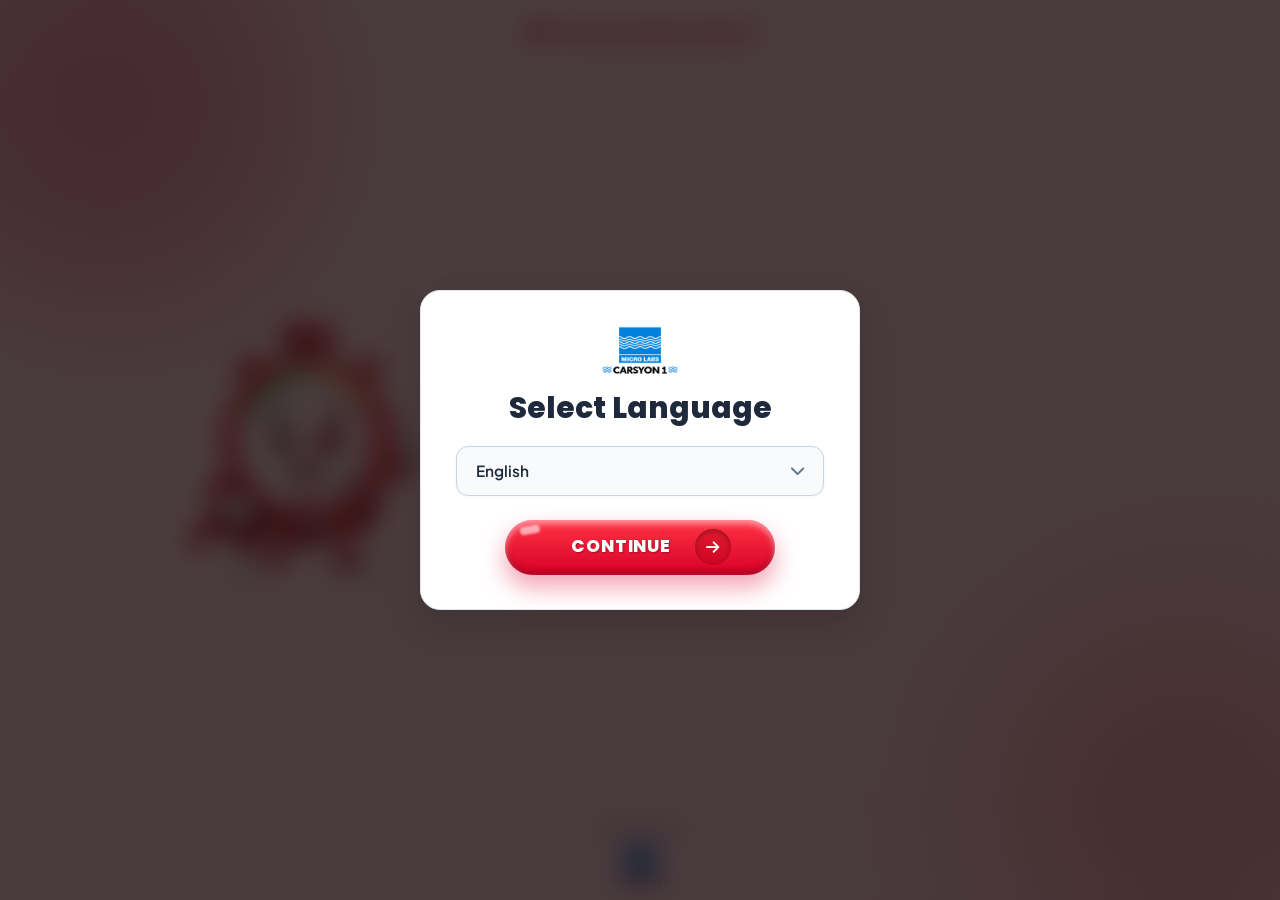
==== index.html @ 81834936 "Update UI" ====
<!doctype html>
<html lang="en">

<head>
  <meta charset="UTF-8" />
  <meta name="viewport" content="width=device-width, initial-scale=1.0, viewport-fit=cover" />
  <script src="script/translation-bootstrap.js" data-reset-language="true"></script>
  <title>Microlabs - Stroke Awareness Quiz</title>
  <link rel="icon" href="media/microlab.ico" type="image/x-icon" />

  <!-- Bootstrap 5 -->
  <link href="https://cdn.jsdelivr.net/npm/bootstrap@5.3.2/dist/css/bootstrap.min.css" rel="stylesheet" />
  <!-- Google Fonts -->
  <link rel="preconnect" href="https://fonts.googleapis.com" />
  <link rel="preconnect" href="https://fonts.gstatic.com" crossorigin />
  <link
    href="https://fonts.googleapis.com/css2?family=Plus+Jakarta+Sans:wght@400;500;600;700;800&family=Poppins:wght@500;600;700;800;900&display=swap"
    rel="stylesheet" />
  <!-- Font Awesome -->
  <link rel="stylesheet" href="https://cdnjs.cloudflare.com/ajax/libs/font-awesome/6.5.1/css/all.min.css" />
  <!-- AOS Animations -->
  <link href="https://cdn.jsdelivr.net/npm/aos@2.3.4/dist/aos.css" rel="stylesheet" />
  <!-- Custom CSS -->
  <link rel="stylesheet" href="style/style.css" />
</head>

<body class="home-page">
  <!-- ===== Preloader ===== -->
  <div class="preloader" id="preloader">
    <div class="loader-logo-wrapper">
      <img src="media/microlab.png" alt="Micro Labs Logo" class="loader-logo" />
    </div>
  </div>

  <!-- ===== Main Container ===== -->
  <div class="main-wrapper">
    <!-- Background Shapes -->
    <div class="bg-shapes">
      <span class="shape shape-1"></span>
      <span class="shape shape-2"></span>
      <span class="shape shape-3"></span>
      <span class="grid-overlay"></span>
      
      <!-- Right side vertically centered heart temporarily hidden
      <img src="media/heart.png" alt="Heart Background" class="side-heart" />
      -->
      
      <!-- Left side vertically centered clock -->
      <img src="media/clock.png" alt="Clock Background" class="side-brain" />
    </div>

    <!-- ===== Top Bar ===== -->
    <div class="top-bar">
      <div class="awareness-tag">
        <i class="fas fa-circle-info"></i>
        <span>Content for patient awareness</span>
      </div>
    </div>

    <!-- ===== Language Selection Screen ===== -->
    <div class="lang-screen-overlay" id="langScreenOverlay">
      <div class="lang-card" data-aos="zoom-in">
        <div class="lang-card-header">
          <div class="lang-logo-wrap">
            <img src="media/microlab.png" alt="Micro Labs" class="lang-logo-img" />
          </div>
          <h2 class="lang-title">Select Language</h2>
        </div>

        <div class="lang-selector-wrap">
          <div class="custom-lang-select-box">
            <select id="languageSelect" class="form-select lang-dropdown" aria-label="Select Language">
              <option value="en" selected>English</option>
              <option value="hi">हिन्दी (Hindi)</option>
              <option value="bn">বাংলা (Bengali)</option>
              <option value="mr">मराठी (Marathi)</option>
              <option value="te">తెలుగు (Telugu)</option>
              <option value="ta">தமிழ் (Tamil)</option>
              <option value="gu">ગુજરાતી (Gujarati)</option>
              <option value="ur">اردو (Urdu)</option>
              <option value="kn">ಕನ್ನಡ (Kannada)</option>
              <option value="ml">മലയാളം (Malayalam)</option>
              <option value="or">ଓଡ଼ିଆ (Odia)</option>
              <option value="pa">ਪੰਜਾਬੀ (Punjabi)</option>
            </select>
            <i class="fas fa-chevron-down select-chevron"></i>
          </div>
        </div>

        <div class="lang-actions">
          <button type="button" class="btn-start-quiz lang-confirm-btn" id="confirmLangBtn">
            <span class="btn-text">CONTINUE</span>
            <div class="icon-circle">
              <i class="fas fa-arrow-right"></i>
            </div>
          </button>
        </div>
      </div>
    </div>

    <!-- ===== Hero Content ===== -->
    <div class="hero-content text-center hero-pending" id="heroContent">
      
      <!-- Sirf Mobile view ke liye chota Clock (Desktop pe hide rahega) -->
      <div class="mobile-organs-row">
        <img src="media/clock.png" alt="Clock" class="mobile-organ-img" />
        <!-- <img src="media/heart.png" alt="Heart" class="mobile-organ-img" /> -->
      </div>

      <!-- Stroke Signs Quiz Ribbon -->
      <div class="quiz-ribbon-wrapper" data-aos="fade-down" data-aos-delay="150">
        <!-- Golden Sparkles (Left) -->
        <div class="sparkle-left"><i class="fas fa-star"></i></div>
        
        <!-- Overlapping Gamepad Icon (AB YE BAHAR HAI, toh cut nahi hoga!) -->
        <div class="ribbon-icon">
          <i class="fas fa-gamepad"></i>
        </div>

        <div class="quiz-ribbon">
          <!-- Ribbon Text -->
          <span class="ribbon-text">How Well Do You Know the Signs of Stroke? Play &amp; Find Out!</span>
        </div>
        
        <!-- Golden Sparkles (Right) -->
        <div class="sparkle-right"><i class="fas fa-star"></i></div>
      </div>

      <h1 class="hero-title">
        <!-- NAYA: Background Plus Icon SVG (Thick Rounded Cross) -->
        <svg class="bg-icon-plus" viewBox="0 0 24 24" xmlns="http://www.w3.org/2000/svg">
          <path d="M19 10h-5V5a2 2 0 0 0-4 0v5H5a2 2 0 0 0 0 4h5v5a2 2 0 0 0 4 0v-5h5a2 2 0 0 0 0-4z" fill="#E11344"/>
        </svg>
        
        <span id="type-line1"></span><br />
        <span id="type-line2" class="gradient-text"></span>
      </h1>

      <!-- Central Info Box -->
      <div class="info-card" data-aos="zoom-in" data-aos-delay="300">
        <!-- NAYA: Background Wave SVGs -->
        <svg class="bg-wave bg-wave-left" viewBox="0 0 100 40" xmlns="http://www.w3.org/2000/svg">
          <path d="M0 20 L20 20 L30 5 L50 35 L60 10 L70 20 L100 20" stroke="rgba(225, 19, 68, 0.15)" stroke-width="4" stroke-linecap="round" stroke-linejoin="round" fill="none"/>
        </svg>
        
        <svg class="bg-wave bg-wave-right" viewBox="0 0 100 40" xmlns="http://www.w3.org/2000/svg">
          <path d="M0 20 L20 20 L30 5 L50 35 L60 10 L70 20 L100 20" stroke="rgba(225, 19, 68, 0.15)" stroke-width="4" stroke-linecap="round" stroke-linejoin="round" fill="none"/>
        </svg>

        <!-- NAYA: Background layer jo sirf animated border handle karega -->
        <div class="animated-bg-layer"></div>
        
        <div class="info-row">
          
          <!-- Item 1 -->
          <div class="info-item">
            <span class="info-num">5</span>
            <span class="info-label">SITUATIONS</span>
            <div class="badge-wrapper">
              <div class="bottom-badge icon-pink">
                <i class="fas fa-book-open"></i>
              </div>
            </div>
          </div>
            
          <!-- First Divider -->
          <span class="divider"></span>

          <!-- Item 2 -->
          <div class="info-item">
            <span class="info-num">2</span>
            <span class="info-label">CHOICES</span>
            <div class="badge-wrapper multi-badge">
              <div class="bottom-badge icon-green">
                <i class="fas fa-check"></i>
              </div>
              <div class="bottom-badge icon-red">
                <i class="fas fa-xmark"></i>
              </div>
            </div>
          </div>

        </div>
        
      </div>

      <!-- Disclaimer Text -->
      <p class="disclaimer-text" data-aos="fade-up" data-aos-delay="500">
        This is a public awareness tool that helps to recognize, when emergency action may be needed. It does not provide a medical diagnosis. During an emergency situation immediately call <strong>112/108</strong>.
      </p>

      <!-- CTA Button -->
      <div class="cta-wrapper" data-aos="fade-up" data-aos-delay="700">
        <button class="btn-start-quiz" id="startQuizBtn">
          <span class="btn-text">PLAY QUIZ</span>
          <!-- NAYA: Play icon ek circle me wrapped hai screenshot jaisa -->
          <div class="icon-circle">
            <i class="fas fa-play"></i>
          </div>
        </button>
      </div>

    </div>

    <!-- ===== Footer ===== -->
    <footer class="footer-section">
      <div class="footer-center">
        <span>Initiated by</span>
        <img src="media/microlab.png" alt="Micro Labs" class="footer-logo-img" />
      </div>
    </footer>
  </div>

  <div id="google_translate_element" class="google-translate-host" aria-hidden="true"></div>

  <!-- Scripts -->
  <script src="https://cdn.jsdelivr.net/npm/bootstrap@5.3.2/dist/js/bootstrap.bundle.min.js"></script>
  <script src="https://cdn.jsdelivr.net/npm/aos@2.3.4/dist/aos.js"></script>
  <script src="script/viewport.js"></script>
  <script src="script/translator.js"></script>
  <script src="script/script.js"></script>
  <script async src="https://translate.google.com/translate_a/element.js?cb=googleTranslateElementInit"></script>
</body>

</html>
---- style/style.css ----
:root {
  --primary-red: #E11344;
  --dark-red: #CC282A;
  --light-peach: #FDD7AB;
  --orange-dots: #E35927;
  --bg-cream: #FFF8F3;
  --text-dark: #1A0E12;
  --text-muted: #6B6B6B;
  --white: #FFFFFF;
  --transition: 0.4s cubic-bezier(0.4, 0, 0.2, 1);
  --app-height: 100dvh;
  --shell-pad-x: clamp(1rem, 4vw, 3rem);
  --shell-pad-y: clamp(0.8rem, 1.5vh, 1.2rem);
}

* { margin: 0; padding: 0; box-sizing: border-box; }
html { scroll-behavior: smooth; width: 100%; max-width: 100%; min-height: 100%; overflow-x: hidden; overflow-y: auto; }
body { font-family: 'Plus Jakarta Sans', sans-serif; background: linear-gradient(135deg, #FFF8F3 0%, #FFEFE5 50%, #FFE8E8 100%); color: var(--text-dark); width: 100%; max-width: 100%; min-height: 100vh; min-height: 100svh; min-height: 100dvh; min-height: var(--app-height); overflow-x: hidden; overflow-y: auto; display: flex; flex-direction: column; }

@supports (overflow: clip) {
  html,
  body { overflow-x: clip; }
}

img, video, canvas, svg, iframe { max-width: 100%; }
button, input, select, textarea { max-width: 100%; font: inherit; }

::selection { background: var(--primary-red); color: white; }
::-webkit-scrollbar { width: 8px; }
::-webkit-scrollbar-track { background: var(--bg-cream); }
::-webkit-scrollbar-thumb { background: var(--primary-red); border-radius: 10px; }

.preloader { position: fixed; inset: 0; background: var(--bg-cream); z-index: 9999; display: flex; align-items: center; justify-content: center; transition: opacity 0.6s ease, visibility 0.6s ease; }
.preloader.hidden { opacity: 0; visibility: hidden; }

/* Covers the source-language paint until Google finishes the selected translation. */
html[data-translation-pending="true"],
html[data-translation-pending="true"] body {
  overflow: hidden !important;
}

html[data-translation-pending="true"] body::before,
html[data-translation-pending="true"] body::after {
  content: '';
  position: fixed;
  pointer-events: auto;
}

html[data-translation-pending="true"] body::before {
  inset: 0;
  z-index: 2147483000;
  background:
    radial-gradient(circle at 50% 45%, rgba(225, 19, 68, 0.08), transparent 27%),
    linear-gradient(135deg, #fff8f3 0%, #ffefe5 50%, #ffe8e8 100%);
}

html[data-translation-pending="true"] body::after {
  z-index: 2147483001;
  left: 50%;
  top: 50%;
  width: clamp(150px, 20vw, 220px);
  height: clamp(75px, 10vw, 110px);
  background: url('../media/microlab.png') center / contain no-repeat;
  transform: translate(-50%, -50%);
  filter: drop-shadow(0 12px 22px rgba(225, 19, 68, 0.18));
  animation: translation-logo-pulse 1.1s ease-in-out infinite;
}

@keyframes translation-logo-pulse {
  0%, 100% { transform: translate(-50%, -50%) scale(1); opacity: 0.9; }
  50% { transform: translate(-50%, -50%) scale(1.07); opacity: 1; }
}

@media (prefers-reduced-motion: reduce) {
  html[data-translation-pending="true"] body::after {
    animation: none;
  }
}

.loader-logo-wrapper { width: 180px; height: 90px; display: flex; align-items: center; justify-content: center; animation: heartbeat 1.2s ease-in-out infinite; }
.loader-logo { max-width: 100%; max-height: 100%; width: auto; height: auto; object-fit: contain; filter: none; }

@keyframes heartbeat { 0%, 100% { transform: scale(1); } 25% { transform: scale(1.1); } 50% { transform: scale(1); } }

.main-wrapper { position: relative; flex: 1 0 auto; display: flex; flex-direction: column; width: 100%; max-width: 100%; min-height: 100vh; min-height: 100svh; min-height: 100dvh; min-height: var(--app-height); overflow-x: hidden; overflow-y: visible; }

@supports (overflow: clip) {
  .main-wrapper { overflow-x: clip; }
}

.bg-shapes { position: fixed; inset: 0; pointer-events: none; z-index: 0; overflow: hidden; width: 100%; max-width: 100%; min-height: 100vh; min-height: 100svh; min-height: 100dvh; min-height: var(--app-height); }
.shape { position: absolute; border-radius: 50%; filter: blur(80px); opacity: 0.35; animation: float 18s ease-in-out infinite; transition: transform 0.3s ease-out; }
.shape-1 { width: 400px; height: 400px; background: var(--primary-red); top: -100px; left: -100px; }
.shape-2 { width: 350px; height: 350px; background: var(--orange-dots); bottom: -80px; right: -80px; animation-delay: -6s; }
.shape-3 { width: 250px; height: 250px; background: var(--light-peach); top: 40%; left: 45%; animation-delay: -10s; }

.grid-overlay { position: absolute; inset: 0; background-image: linear-gradient(rgba(225, 19, 68, 0.03) 1px, transparent 1px), linear-gradient(90deg, rgba(225, 19, 68, 0.03) 1px, transparent 1px); background-size: 40px 40px; mask-image: radial-gradient(ellipse at center, black 30%, transparent 75%); -webkit-mask-image: radial-gradient(ellipse at center, black 30%, transparent 75%); }

@keyframes float { 0%, 100% { transform: translate(0, 0) scale(1); } 33% { transform: translate(30px, -20px) scale(1.05); } 66% { transform: translate(-20px, 20px) scale(0.95); } }

.hero-title { position: relative; }

.bg-icon-plus { position: absolute; top: -30px; left: -50px; width: 45px; height: 45px; opacity: 0; transition: opacity 0.8s ease-in-out; pointer-events: none; z-index: 0; filter: drop-shadow(0px 8px 12px rgba(225, 19, 68, 0.35)); }
.bg-icon-plus.show-icon { opacity: 0.8; }

.bg-wave { position: absolute; bottom: -45px; width: 140px; height: auto; pointer-events: none; z-index: 1; }
.bg-wave-left { left: -130px; }
.bg-wave-right { right: -130px; }

.side-heart { position: absolute; right: 150px; top: 50%; transform: translateY(-50%); max-width: 320px; z-index: 1; opacity: 0.8; pointer-events: none; }
.side-brain { position: absolute; left: 150px; top: 50%; transform: translateY(-50%); max-width: 320px; z-index: 1; opacity: 0.8; pointer-events: none; }
.top-bar { display: flex; justify-content: space-between; align-items: center; padding: max(var(--shell-pad-y), env(safe-area-inset-top)) max(var(--shell-pad-x), env(safe-area-inset-right)) var(--shell-pad-y) max(var(--shell-pad-x), env(safe-area-inset-left)); position: relative; z-index: 2; min-width: 0; }
.home-page .top-bar { justify-content: center; }
.home-page .top-bar .awareness-tag { margin-inline: auto; }
.brand-logo-img { height: 45px; max-height: 48px; width: auto; object-fit: contain; transition: var(--transition); }
.quiz-page .brand-logo-img { height: clamp(56px, 6.2vh, 70px); max-height: 72px; }
.brand-logo-img:hover { transform: scale(1.05); }

.awareness-tag { display: inline-flex; align-items: center; gap: 0.5rem; background: rgba(225, 19, 68, 0.08); color: var(--primary-red); padding: 0.5rem 1rem; border-radius: 50px; font-size: 0.85rem; font-weight: 600; border: 1px solid rgba(225, 19, 68, 0.15); backdrop-filter: blur(10px); transition: var(--transition); }
.awareness-tag:hover { background: rgba(225, 19, 68, 0.15); transform: translateY(-2px); }

/* ===== Language Selection Overlay & Card (index.html) ===== */
.lang-screen-overlay {
  position: fixed;
  inset: 0;
  background: rgba(22, 8, 14, 0.78);
  backdrop-filter: blur(12px);
  display: flex;
  align-items: center;
  justify-content: center;
  z-index: 9998;
  padding: clamp(1rem, 3vh, 2.5rem) clamp(1rem, 3vw, 2.5rem);
  transition: opacity 0.38s ease, visibility 0.38s ease;
}

.lang-screen-overlay.lang-fade-out {
  opacity: 0;
  pointer-events: none;
  visibility: hidden;
}

.lang-card {
  position: relative;
  width: min(92vw, 440px);
  background: #ffffff;
  border-radius: 20px;
  border: 1px solid #e2e8f0;
  box-shadow: 0 16px 36px rgba(0, 0, 0, 0.12);
  padding: clamp(1.8rem, 3.8vh, 2.4rem) clamp(1.4rem, 3.2vw, 2.2rem);
  text-align: center;
  display: flex;
  flex-direction: column;
  align-items: center;
  gap: 1.25rem;
}

.lang-card-header {
  display: flex;
  flex-direction: column;
  align-items: center;
  gap: 0.65rem;
  width: 100%;
}

.lang-logo-wrap {
  margin-bottom: 0.15rem;
}

.lang-logo-img {
  height: 52px;
  max-height: 56px;
  width: auto;
  object-fit: contain;
}

.lang-title {
  font-family: 'Poppins', sans-serif;
  font-size: clamp(1.45rem, 2.4vw, 1.85rem);
  font-weight: 800;
  color: #1e293b;
  margin: 0;
  line-height: 1.2;
}

.lang-selector-wrap {
  width: 100%;
  display: flex;
  flex-direction: column;
  align-items: center;
}

.custom-lang-select-box {
  position: relative;
  width: 100%;
}

.lang-dropdown {
  width: 100%;
  appearance: none;
  -webkit-appearance: none;
  background: #f8fafc;
  border: 1.5px solid #cbd5e1;
  border-radius: 12px;
  padding: 0.78rem 2.8rem 0.78rem 1.2rem;
  font-family: 'Plus Jakarta Sans', sans-serif;
  font-size: clamp(0.95rem, 1.2vw, 1.08rem);
  font-weight: 600;
  color: #1e293b;
  cursor: pointer;
  box-shadow: 0 1px 3px rgba(0, 0, 0, 0.04);
  transition: all 0.2s ease;
}

.lang-dropdown:focus {
  outline: none;
  border-color: var(--primary-red);
  background: #ffffff;
  box-shadow: 0 0 0 3px rgba(225, 19, 68, 0.15);
}

.select-chevron {
  position: absolute;
  right: 1.15rem;
  top: 50%;
  transform: translateY(-50%);
  color: #64748b;
  font-size: 0.95rem;
  pointer-events: none;
}

.lang-actions {
  width: 100%;
  display: flex;
  justify-content: center;
  margin-top: 0.25rem;
}

.lang-confirm-btn {
  width: 100%;
  max-width: 270px;
  display: inline-flex;
  align-items: center;
  justify-content: center;
  gap: 0.85rem;
  padding: 0.7rem 1.4rem;
  margin: 0 auto;
  border-radius: 50px;
}

.lang-confirm-btn .btn-text {
  font-family: 'Poppins', sans-serif;
  font-weight: 800;
  font-size: 1.08rem;
  letter-spacing: 0.8px;
  line-height: 1;
}

.lang-confirm-btn .icon-circle {
  width: 36px;
  height: 36px;
  border-radius: 50%;
  flex-shrink: 0;
  display: inline-flex;
  align-items: center;
  justify-content: center;
  margin: 0;
}

.lang-confirm-btn .icon-circle i {
  font-size: 0.95rem;
  margin: 0;
}

.hero-pending {
  opacity: 0;
  transform: translateY(22px);
  pointer-events: none;
  transition: opacity 0.5s ease, transform 0.5s ease;
}

.hero-active {
  opacity: 1;
  transform: translateY(0);
  pointer-events: auto;
}

.quiz-ribbon-wrapper { position: relative; display: inline-flex; align-items: center; justify-content: center; margin-bottom: 1.5rem; margin-top: 1rem; }
.quiz-ribbon { background: linear-gradient(90deg, #D31027 0%, #EA384D 100%); color: var(--white); padding: 0.6rem 3rem 0.6rem 4rem; position: relative; display: flex; align-items: center; box-shadow: 0 10px 20px rgba(225, 19, 68, 0.2); clip-path: polygon(0 0, 100% 0, calc(100% - 22px) 50%, 100% 100%, 0 100%); min-height: 55px; }
.ribbon-text { font-family: 'Poppins', sans-serif; font-weight: 800; font-size: 1.3rem; letter-spacing: 1.5px; text-transform: uppercase; text-shadow: 1px 1px 2px rgba(0,0,0,0.2); }
.ribbon-icon { position: absolute; left: -20px; top: 50%; transform: translateY(-50%); background: #CC282A; border: 3px solid var(--white); width: 60px; height: 60px; border-radius: 12px; display: flex; align-items: center; justify-content: center; font-size: 2rem; color: var(--white); box-shadow: -2px 5px 15px rgba(0,0,0,0.2); z-index: 2; }

.sparkle-left, .sparkle-right { position: absolute; color: #F6C844; font-size: 1.5rem; animation: float-sparkle 2.5s ease-in-out infinite alternate; z-index: 1; }
.sparkle-left { left: -45px; top: -15px; }
.sparkle-right { right: -25px; bottom: -5px; font-size: 1.1rem; animation-delay: 1s; }

@keyframes float-sparkle { 0% { transform: translateY(0) scale(1); opacity: 0.7; } 100% { transform: translateY(-10px) scale(1.2); opacity: 1; filter: drop-shadow(0 0 8px rgba(246, 200, 68, 0.6)); } }

.hero-content { flex: 1 0 auto; display: flex; flex-direction: column; align-items: center; justify-content: center; padding: clamp(0.5rem, 1.5vh, 1.5rem) max(clamp(1rem, 4vw, 2rem), env(safe-area-inset-right)) max(clamp(1rem, 2vh, 2rem), env(safe-area-inset-bottom)) max(clamp(1rem, 4vw, 2rem), env(safe-area-inset-left)); position: relative; z-index: 1; min-width: 0; }
.hero-title { font-family: 'Poppins', sans-serif; font-weight: 800; font-size: clamp(2rem, 4.5vw, 3.8rem); line-height: 1.1; letter-spacing: 0; margin-bottom: clamp(1rem, 2.5vh, 2rem); color: var(--text-dark); }
.gradient-text { background: linear-gradient(135deg, var(--primary-red) 0%, var(--orange-dots) 100%); -webkit-background-clip: text; background-clip: text; -webkit-text-fill-color: transparent; }

.info-card { background: transparent; border-radius: 20px; padding: 1.5rem 2.5rem; margin-bottom: 4rem; position: relative; border: none; transition: var(--transition); }
.info-card:hover { transform: translateY(-5px); }
.animated-bg-layer { position: absolute; inset: 0; border-radius: 20px; overflow: hidden; box-shadow: 0 15px 50px rgba(225, 19, 68, 0.12); z-index: 0; }
.animated-bg-layer::before { content: ''; position: absolute; top: 50%; left: 50%; width: 1000px; height: 1000px; background: conic-gradient(transparent 0deg, transparent 180deg, var(--primary-red) 180deg, var(--orange-dots) 360deg); transform: translate(-50%, -50%) rotate(0deg); animation: rotateBorder 4s linear infinite; z-index: 0; }
.animated-bg-layer::after { content: ''; position: absolute; inset: 3px; background: var(--white); border-radius: 17px; z-index: 1; }

@keyframes rotateBorder { 0% { transform: translate(-50%, -50%) rotate(0deg); } 100% { transform: translate(-50%, -50%) rotate(360deg); } }

.info-row { position: relative; z-index: 2; display: flex; align-items: stretch; gap: 1.5rem; flex-wrap: wrap; justify-content: center; min-width: 0; }
.info-item { display: flex; flex-direction: column; align-items: center; justify-content: center; gap: 0.5rem; min-width: 130px; position: relative; }
.info-label { font-size: 0.9rem; color: var(--text-dark); font-weight: 800; text-align: center; text-transform: uppercase; line-height: 1.3; overflow-wrap: anywhere; }

.badge-wrapper { position: absolute; bottom: -3.5rem; left: 50%; transform: translateX(-50%); display: flex; gap: 0.8rem; align-items: center; justify-content: center; width: max-content; z-index: 3; }
.bottom-badge { width: 50px; height: 50px; border-radius: 50%; background: var(--white); box-shadow: 0 4px 10px rgba(0,0,0,0.15); display: flex; align-items: center; justify-content: center; font-size: 1.4rem; }
.icon-pink { color: #E85B81; }
.icon-green { color: #28a745; }
.icon-red { color: #CC282A; }
.icon-purple { color: #8E44AD; }
.info-num { font-family: 'Poppins', sans-serif; font-weight: 800; font-size: 2.5rem; color: var(--primary-red); line-height: 1; }
.divider { width: 1px; height: 40px; background: linear-gradient(transparent, rgba(225, 19, 68, 0.3), transparent); align-self: center; }

.disclaimer-text { font-size: clamp(0.85rem, 1.2vw, 1rem); color: var(--text-muted); max-width: 600px; margin: 0 auto clamp(1rem, 2.5vh, 2.2rem); line-height: 1.5; overflow-wrap: break-word; }
.disclaimer-text strong { color: var(--primary-red); }

.cta-wrapper { margin-bottom: clamp(1rem, 2vh, 1.8rem); position: relative; display: inline-block; }
.btn-start-quiz { background: linear-gradient(180deg, #FF3344 0%, #D80027 100%); color: white; border: none; padding: 0.6rem 0.8rem 0.6rem 2.2rem; border-radius: 50px; display: inline-flex; align-items: center; gap: 1.5rem; position: relative; transition: all 0.3s ease; cursor: pointer; box-shadow: 0 12px 25px rgba(225, 19, 68, 0.4), inset 0 4px 6px rgba(255, 255, 255, 0.5), inset 0 -4px 6px rgba(0, 0, 0, 0.2); }
.btn-start-quiz::after { content: ''; position: absolute; top: 6px; left: 15px; width: 20px; height: 8px; background: rgba(255, 255, 255, 0.6); border-radius: 10px; transform: rotate(-10deg); filter: blur(1px); }
.btn-start-quiz:hover { transform: translateY(-3px); box-shadow: 0 15px 30px rgba(225, 19, 68, 0.5), inset 0 4px 6px rgba(255, 255, 255, 0.6), inset 0 -4px 6px rgba(0, 0, 0, 0.2); }
.btn-start-quiz:active { transform: translateY(2px); box-shadow: 0 5px 15px rgba(225, 19, 68, 0.4), inset 0 2px 4px rgba(255, 255, 255, 0.3), inset 0 -2px 4px rgba(0, 0, 0, 0.2); }
.btn-text { font-family: 'Poppins', sans-serif; font-weight: 800; font-size: 1.4rem; letter-spacing: 1px; text-shadow: 1px 1px 2px rgba(0,0,0,0.3); z-index: 1; }
.icon-circle { width: 45px; height: 45px; border-radius: 50%; background: rgba(180, 0, 20, 0.4); display: flex; align-items: center; justify-content: center; box-shadow: inset 0 2px 5px rgba(0,0,0,0.3); z-index: 1; }
.icon-circle i { color: white; font-size: 1.2rem; margin-left: 4px; }
.cta-wrapper::before, .cta-wrapper::after { content: ''; position: absolute; top: 50%; transform: translateY(-50%); width: 40px; height: 40px; pointer-events: none; background-image: url("data:image/svg+xml,%3Csvg viewBox='0 0 100 100' xmlns='http://www.w3.org/2000/svg'%3E%3Cpath d='M20 50 L0 50 M30 30 L10 15 M30 70 L10 85' stroke='%23FF3344' stroke-width='8' stroke-linecap='round' fill='none'/%3E%3C/svg%3E"); background-repeat: no-repeat; background-position: center; }
.cta-wrapper::before { left: -50px; }
.cta-wrapper::after { right: -50px; transform: translateY(-50%) scaleX(-1); }

.emergency-info { display: inline-flex; align-items: center; gap: 0.6rem; background: rgba(225, 19, 68, 0.05); padding: 0.8rem 1.5rem; border-radius: 50px; border: 1px dashed rgba(225, 19, 68, 0.3); color: var(--text-dark); font-size: 0.95rem; max-width: 100%; overflow-wrap: break-word; }
.emergency-info i { color: var(--primary-red); animation: pulse-icon 1.5s ease-in-out infinite; }
.emergency-info strong { color: var(--primary-red); font-weight: 700; }

@keyframes pulse-icon { 0%, 100% { transform: scale(1); } 50% { transform: scale(1.15); } }

.footer-section { display: flex; justify-content: center; align-items: center; padding: var(--shell-pad-y) max(var(--shell-pad-x), env(safe-area-inset-right)) max(var(--shell-pad-y), env(safe-area-inset-bottom)) max(var(--shell-pad-x), env(safe-area-inset-left)); border-top: 1px solid rgba(225, 19, 68, 0.1); position: relative; z-index: 2; backdrop-filter: blur(10px); min-width: 0; width: 100%; }
.footer-center { text-align: center; display: flex; flex-direction: column; align-items: center; justify-content: center; gap: 4px; }
.footer-center span { display: block; font-size: 0.75rem; color: var(--text-muted); text-transform: uppercase; letter-spacing: 1px; font-weight: 600; text-align: center; }
.footer-right { text-align: center; display: flex; flex-direction: column; align-items: center; justify-content: center; gap: 4px; }
.footer-right span { display: block; font-size: 0.75rem; color: var(--text-muted); text-transform: uppercase; letter-spacing: 1px; font-weight: 600; text-align: center; }
.footer-logo-img { height: 42px; width: auto; object-fit: contain; }

.mobile-organs-row { display: none; }
.mobile-organ-img { width: 55px; height: auto; object-fit: contain; opacity: 0.9; filter: drop-shadow(0 5px 15px rgba(225, 19, 68, 0.2)); }

.quiz-header { padding: 0; position: relative; z-index: 2; width: min(calc(100vw - 2rem), 560px); margin: 0 auto clamp(1.2rem, 2.4vh, 1.55rem); }
.level-badge { display: inline-flex; align-items: center; justify-content: center; background: linear-gradient(180deg, #ff3354 0%, #d80b3c 100%); color: white; padding: 0.54rem 1.3rem; border-radius: 15px; font-family: 'Poppins', sans-serif; font-size: clamp(0.92rem, 1.15vw, 1.08rem); font-weight: 600; letter-spacing: 0.4px; text-transform: uppercase; margin-bottom: clamp(1rem, 2vh, 1.3rem); box-shadow: 0 10px 24px rgba(225, 19, 68, 0.24), inset 0 3px 5px rgba(255,255,255,0.35), inset 0 -3px 6px rgba(115,0,30,0.2); }
.quiz-stepper { position: relative; display: grid; grid-template-columns: repeat(6, 1fr); align-items: center; width: min(calc(100vw - 2rem), clamp(480px, 32vw, 580px)); margin: 0 auto; }
.quiz-stepper::before { content: ''; position: absolute; left: calc(100% / 12); right: calc(100% / 12); top: 50%; height: 5px; transform: translateY(-50%); border-radius: 999px; background: linear-gradient(90deg, rgba(225, 19, 68, 0.25), rgba(72,72,72,0.28)); z-index: 0; }
.step-dot { position: relative; z-index: 1; justify-self: center; display: inline-flex; align-items: center; justify-content: center; width: clamp(34px, 3vw, 46px); aspect-ratio: 1; border-radius: 50%; background: linear-gradient(180deg, #b9b9b9, #777); color: white; border: 3px solid rgba(255,255,255,0.9); box-shadow: 0 4px 10px rgba(0,0,0,0.18), inset 0 3px 4px rgba(255,255,255,0.35); font-family: 'Poppins', sans-serif; font-size: clamp(1rem, 1.5vw, 1.25rem); font-weight: 900; line-height: 1; }
.step-dot.active,
.step-dot.completed { background: linear-gradient(180deg, #ff3354, #d40a3a); box-shadow: 0 8px 18px rgba(225,19,68,0.28), inset 0 3px 4px rgba(255,255,255,0.4); }
.quiz-progress-track { display: none; }
.progress-track { width: 100%; max-width: 500px; height: 6px; background: rgba(225, 19, 68, 0.1); border-radius: 10px; margin: 0 auto; overflow: hidden; }
.progress-bar-fill { height: 100%; background: linear-gradient(90deg, var(--primary-red), var(--orange-dots)); border-radius: 10px; transition: width 0.5s ease; }

.quiz-content-wrapper { flex: 1 0 auto; display: grid; grid-template-columns: minmax(0, 1fr) auto minmax(0, 1fr); gap: clamp(1.2rem, 3vw, 3.2rem); align-items: center; padding: 0 max(clamp(1.5rem, 4vw, 4rem), env(safe-area-inset-right)) max(clamp(1rem, 2vh, 2rem), env(safe-area-inset-bottom)) max(clamp(1.5rem, 4vw, 4rem), env(safe-area-inset-left)); position: relative; z-index: 1; min-height: 0; width: 100%; max-width: 100%; overflow: visible; }
.left-stage { display: flex; flex-direction: column; align-items: stretch; gap: clamp(1rem, 2.4vh, 1.8rem) !important; justify-self: end; min-width: 0; width: min(100%, 430px); max-width: 100%; }
.quiz-pad-card { position: relative; width: 100%; padding: clamp(3.2rem, 6vh, 4.3rem) clamp(1.4rem, 2.4vw, 2rem) clamp(1.2rem, 2.4vh, 1.8rem); border-radius: 28px; background: linear-gradient(180deg, rgba(255,255,255,0.96) 0%, rgba(255,250,247,0.98) 100%); border: 3px solid rgba(225, 19, 68, 0.85); box-shadow: -13px 12px 0 #d80b3c, -20px 26px 34px rgba(225,19,68,0.16), 0 24px 38px rgba(225,19,68,0.22), inset 0 0 0 7px rgba(255, 226, 225, 0.72), inset 0 0 0 11px rgba(255,255,255,0.78); transform: perspective(1100px) rotateZ(-2deg) rotateY(4deg); transform-origin: center bottom; overflow: visible; }
.quiz-pad-card::before { content: ''; position: absolute; inset: 12px; border-radius: 22px; border: 2px solid rgba(225,19,68,0.12); pointer-events: none; }
.quiz-pad-card::after { content: ''; position: absolute; left: 18px; bottom: 10px; right: 18px; height: 13px; border-radius: 0 0 18px 18px; background: linear-gradient(180deg, rgba(225,19,68,0.12), rgba(225,19,68,0.34)); pointer-events: none; }
.pad-clip { position: absolute; top: -28px; left: 50%; transform: translateX(-50%); width: clamp(110px, 11vw, 150px); height: clamp(48px, 5vw, 60px); border-radius: 22px 22px 14px 14px; background: linear-gradient(180deg, #e6485d 0%, #be2337 100%); box-shadow: 0 8px 14px rgba(143,0,26,0.25), inset 0 4px 5px rgba(255,255,255,0.28), inset 0 -5px 6px rgba(87,0,20,0.18); z-index: 3; }
.pad-clip::before { content: ''; position: absolute; top: 8px; left: 50%; transform: translateX(-50%); width: 15px; height: 15px; border-radius: 50%; background: #7e1222; box-shadow: inset 0 2px 2px rgba(0,0,0,0.25); }
.question-card { position: relative; z-index: 1; display: flex; align-items: center; justify-content: center; background: linear-gradient(180deg, rgba(255,247,247,0.95), rgba(255,238,238,0.92)); border-radius: 18px; padding: clamp(1rem, 1.9vh, 1.35rem) clamp(1rem, 1.8vw, 1.35rem); margin-top: 0; margin-bottom: clamp(1.2rem, 2.4vh, 1.7rem); box-shadow: inset 0 0 0 2px rgba(225,19,68,0.14), 0 10px 22px rgba(225,19,68,0.08); border: 1px solid rgba(225,19,68,0.12); }
.question-card::before { content: none; }

.balance-loss-card {
  position: relative;
  z-index: 1;
  display: flex;
  flex-direction: column;
  align-items: center;
  text-align: center;
  background: transparent;
  border-radius: 0;
  padding: 0;
  box-shadow: none;
  border: 0;
  max-width: none;
  width: 100%;
  transition: transform 0.3s ease;
  overflow: visible;
  gap: clamp(0.7rem, 1.5vh, 1.2rem);
}
.balance-loss-card::after { display: none; }
.balance-loss-card:hover { transform: none; }

.symptom-desc-wrap {
  width: 100%;
  text-align: center;
}
.symptom-desc-wrap p {
  color: var(--text-dark);
  font-size: clamp(0.96rem, 1.25vw, 1.3rem);
  line-height: 1.45;
  margin: 0 auto clamp(0.55rem, 1.1vh, 0.85rem);
  max-width: 320px;
  font-weight: 700;
}
.balance-loss-card p {
  color: var(--text-dark);
  font-size: clamp(0.96rem, 1.25vw, 1.3rem);
  line-height: 1.45;
  margin: 0 auto clamp(0.55rem, 1.1vh, 0.85rem);
  max-width: 320px;
  font-weight: 700;
}

.symptom-badge-wrap {
  display: flex;
  flex-direction: column;
  align-items: center;
}

.google-translate-host {
  position: fixed;
  left: -10000px;
  top: 0;
  width: 1px;
  height: 1px;
  overflow: hidden;
}

/* Keep Google Website Translator's injected chrome out of the app UI. */
.google-translate-host,
.google-translate-host * {
  visibility: hidden !important;
}

html {
  margin-top: 0 !important;
}

html body {
  top: 0 !important;
}

iframe.goog-te-banner-frame,
.goog-te-banner-frame,
iframe.VIpgJd-ZVi9od-ORHb-OEVmcd,
.VIpgJd-ZVi9od-ORHb-OEVmcd,
#goog-gt-tt,
.goog-te-balloon-frame,
.VIpgJd-yAWNEb-L7lbkb,
.goog-te-spinner-pos,
.VIpgJd-ZVi9od-aZ2wEe-wOHMyf {
  display: none !important;
  visibility: hidden !important;
  width: 0 !important;
  height: 0 !important;
  border: 0 !important;
}

.goog-text-highlight,
.VIpgJd-yAWNEb-VIpgJd-fmcmS-sn54Q {
  background: transparent !important;
  box-shadow: none !important;
}
.b-icon {
  width: clamp(56px, 4.8vw, 74px);
  height: clamp(56px, 4.8vw, 74px);
  background: linear-gradient(180deg, #ff3354, #d80b3c);
  color: white;
  border-radius: 50%;
  display: flex;
  align-items: center;
  justify-content: center;
  font-family: 'Poppins', sans-serif;
  font-weight: 900;
  font-size: clamp(1.8rem, 2.4vw, 2.5rem);
  margin: 0 auto clamp(0.45rem, 0.9vh, 0.75rem);
  box-shadow: 0 10px 20px rgba(225,19,68,0.22), inset 0 4px 5px rgba(255,255,255,0.28);
}
.balance-loss-card h4 {
  font-family: 'Poppins', sans-serif;
  font-size: clamp(1.35rem, 1.9vw, 2.1rem);
  color: var(--primary-red);
  margin-bottom: 0;
  letter-spacing: 0.6px;
  font-weight: 900;
  overflow-wrap: anywhere;
}
.pad-divider {
  position: relative;
  display: flex;
  align-items: center;
  justify-content: center;
  width: min(100%, 270px);
  height: 14px;
  margin: 0 auto;
  background: linear-gradient(90deg, transparent 0 12%, rgba(225,19,68,0.18) 12% 88%, transparent 88%);
}
.pad-divider::before,
.pad-divider::after { content: none; }

.center-stage { display: flex; flex-direction: column; align-items: center; justify-content: flex-start; align-self: start; gap: 0; min-height: 0; min-width: 0; margin-top: 0; }
.quiz-question-title { font-family: 'Poppins', sans-serif; font-size: clamp(0.95rem, 1.25vw, 1.25rem); font-weight: 500; color: var(--text-dark); text-align: left; max-width: 520px; margin: 0; line-height: 1.34; overflow-wrap: break-word; }
.quiz-question-title strong { font-weight: 800; }
.video-stage { position: relative; width: clamp(210px, 24vw, 384px); aspect-ratio: 9 / 16; background: transparent; border: 0; outline: 5px solid var(--primary-red); border-radius: 26px; overflow: hidden; box-shadow: 0 22px 44px rgba(225, 19, 68, 0.28); display: flex; justify-content: center; align-items: center; }
#quizVideo { width: 100%; height: 100%; object-fit: cover; }
.quiz-actions { position: relative; display: flex; flex-direction: column; justify-content: center; gap: clamp(1rem, 2.6vh, 1.8rem); justify-self: start; width: min(100%, 520px); min-width: 0; }

.options-prompt-banner {
  position: absolute;
  left: 50%;
  bottom: calc(100% + clamp(0.85rem, 1.8vh, 1.35rem));
  transform: translateX(-50%);
  z-index: 1;
  display: flex;
  align-items: center;
  justify-content: center;
  min-width: min(100%, 380px);
  height: auto;
  min-height: clamp(52px, 6.2vh, 66px);
  padding: 0.4rem clamp(1.6rem, 2.4vw, 2.4rem);
  border-radius: 13px;
  color: white;
  font-family: 'Poppins', sans-serif;
  text-transform: uppercase;
  letter-spacing: 0.7px;
  text-shadow: 0 1px 1px rgba(80,0,24,0.22);
  pointer-events: none;
  background: linear-gradient(180deg, #f34259 0%, #e51a48 100%);
  box-shadow: 0 7px 14px rgba(225,19,68,0.14);
}
.options-prompt-banner::before { content: none; }
.options-prompt-banner::after {
  content: '';
  position: absolute;
  right: -42px;
  top: 50%;
  width: 36px;
  height: 40px;
  transform: translateY(-50%);
  background-image: url("data:image/svg+xml,%3Csvg viewBox='0 0 60 70' xmlns='http://www.w3.org/2000/svg'%3E%3Cpath d='M9 35 H1 M20 16 L9 6 M20 54 L9 64' stroke='%23ff4b54' stroke-width='7' stroke-linecap='round' fill='none'/%3E%3C/svg%3E");
  background-repeat: no-repeat;
  background-position: center;
  background-size: contain;
}
.options-prompt-banner i {
  position: absolute;
  left: clamp(-4rem, -4.2vw, -2.9rem);
  top: 50%;
  bottom: auto;
  z-index: 1;
  display: flex;
  align-items: center;
  justify-content: center;
  width: clamp(48px, 5vw, 68px);
  aspect-ratio: 1;
  color: #f22942;
  font-size: clamp(2.35rem, 3.4vw, 3.25rem);
  text-shadow: -2px 0 #fff, 0 2px #fff, 2px 0 #fff, 0 -2px #fff, 0 5px 8px rgba(166,0,42,0.18);
  filter: drop-shadow(0 5px 8px rgba(166,0,42,0.18));
  transform: translateY(-50%) rotate(-16deg);
}
.options-prompt-banner span,
.options-prompt-banner .prompt-text {
  position: relative;
  z-index: 1;
  white-space: normal;
  text-align: center;
  line-height: 1.15;
  font-size: clamp(0.96rem, 1.55vw, 1.38rem);
  font-weight: 800;
  display: block;
}

/* ===== Question Option Media with Dialogue Box Buttons ===== */
.character-options-container {
  position: relative;
  width: 100%;
  max-width: 440px;
  margin: 0 auto;
  user-select: none;
}

.stopwatch-options-video {
  width: 100%;
  height: auto;
  aspect-ratio: 1 / 1;
  display: block;
  object-fit: contain;
  filter: drop-shadow(0 14px 28px rgba(225, 19, 68, 0.16));
  pointer-events: none;
  user-select: none;
}

.stopwatch-options-video {
  border-radius: 18px;
}

.speech-bubble-overlay {
  position: absolute;
  left: 66.2%;
  top: 24%;
  transform: translate(-50%, -50%);
  width: 55%;
  height: 34%;
  display: flex;
  flex-direction: column;
  align-items: center;
  justify-content: center;
  gap: clamp(10px, 1.2vw, 16px);
  padding: 0;
  z-index: 25;
  box-sizing: border-box;
  pointer-events: auto;
}

.character-options-container.stopwatch-options-active .speech-bubble-overlay {
  top: 27.8%;
}

.speech-bubble-btn {
  flex: 0 0 auto;
  width: min(78%, 180px);
  min-width: 0;
  max-width: 180px;
  height: clamp(50px, 5vw, 64px);
  min-height: 50px;
  max-height: 64px;
  display: inline-flex;
  align-items: center;
  justify-content: center;
  gap: clamp(5px, 0.7vw, 9px);
  border-radius: 999px;
  border: none;
  cursor: pointer;
  color: #ffffff;
  font-family: 'Poppins', sans-serif;
  font-weight: 800;
  font-size: clamp(1.05rem, 1.5vw, 1.4rem);
  letter-spacing: 0.5px;
  text-shadow: 0 1px 2px rgba(0, 0, 0, 0.3);
  transition: transform 0.2s ease, filter 0.2s ease, box-shadow 0.2s ease;
  padding: 0 clamp(8px, 1vw, 16px);
  pointer-events: auto;
  position: relative;
  z-index: 30;
  touch-action: manipulation;
  -webkit-tap-highlight-color: transparent;
}

.speech-bubble-btn i {
  font-size: clamp(1.05rem, 1.5vw, 1.4rem);
  flex-shrink: 0;
  pointer-events: none;
}

.speech-bubble-btn .btn-bubble-text {
  pointer-events: none;
}

.btn-bubble-yes {
  background: linear-gradient(180deg, #38d45c 0%, #1fab3c 55%, #13832c 100%);
  box-shadow: 0 4px 10px rgba(19, 131, 44, 0.35), inset 0 2px 3px rgba(255,255,255,0.4), inset 0 -2px 4px rgba(0,0,0,0.2);
}

.btn-bubble-yes:hover {
  transform: translateY(-2px) scale(1.03);
  filter: brightness(1.08);
  box-shadow: 0 6px 14px rgba(19, 131, 44, 0.45), inset 0 2px 3px rgba(255,255,255,0.45);
}

.btn-bubble-yes:active {
  transform: translateY(1px) scale(0.98);
}

.btn-bubble-no {
  background: linear-gradient(180deg, #ff3b59 0%, #e61435 55%, #b50520 100%);
  box-shadow: 0 4px 10px rgba(181, 5, 32, 0.35), inset 0 2px 3px rgba(255,255,255,0.4), inset 0 -2px 4px rgba(0,0,0,0.2);
}

.btn-bubble-no:hover {
  transform: translateY(-2px) scale(1.03);
  filter: brightness(1.08);
  box-shadow: 0 6px 14px rgba(181, 5, 32, 0.45), inset 0 2px 3px rgba(255,255,255,0.45);
}

.btn-bubble-no:active {
  transform: translateY(1px) scale(0.98);
}

[hidden] {
  display: none !important;
}

/* ===== Emergency Level (Level 6) Layout & Elements ===== */
body.emergency-active .center-stage {
  align-self: start !important;
  justify-content: flex-start !important;
  display: flex !important;
  flex-direction: column !important;
  align-items: center !important;
  margin-top: 0 !important;
}

body.emergency-active .video-stage {
  aspect-ratio: 1 / 1 !important;
  width: clamp(280px, 24vw, 370px) !important;
  height: clamp(280px, 24vw, 370px) !important;
  max-height: calc(100vh - 240px) !important;
  margin: clamp(1.2rem, 3vh, 2.2rem) auto 0 !important;
  display: flex !important;
  align-items: center !important;
  justify-content: center !important;
  background: transparent;
  border: 0;
  outline: 5px solid var(--primary-red);
  border-radius: 26px;
  overflow: hidden;
  box-shadow: 0 22px 44px rgba(225, 19, 68, 0.28);
}

body.emergency-active .emergency-main-img {
  width: 100% !important;
  height: 100% !important;
  object-fit: contain !important;
  display: block !important;
}

/* Emergency elements hidden by default on earlier levels */
#finishEmergencyBtn,
.emergency-continue-btn,
#emergencyMessageCard,
.emergency-message-card {
  display: none;
}

body:not(.emergency-active) #finishEmergencyBtn,
body:not(.emergency-active) .emergency-continue-btn,
body:not(.emergency-active) #emergencyMessageCard,
body:not(.emergency-active) .emergency-message-card,
#finishEmergencyBtn[hidden],
.emergency-continue-btn[hidden],
#emergencyMessageCard[hidden],
.emergency-message-card[hidden] {
  display: none !important;
}

body.emergency-active #emergencyMessageCard:not([hidden]),
body.emergency-active .emergency-message-card:not([hidden]) {
  display: block !important;
}

.emergency-message-card {
  width: 100%;
  max-width: min(100%, 460px);
  margin: 0 auto;
  background: linear-gradient(180deg, #ffffff 0%, #fff9f9 100%);
  border: 2px solid rgba(225, 19, 68, 0.15);
  border-radius: 20px;
  padding: clamp(1.1rem, 2.2vh, 1.55rem) clamp(1.2rem, 2vw, 1.8rem);
  box-shadow: inset 0 0 0 2px rgba(255, 255, 255, 0.9), 0 12px 28px rgba(225, 19, 68, 0.1), 0 4px 10px rgba(0, 0, 0, 0.04);
  text-align: center;
  position: relative;
  z-index: 1;
}

.emergency-message-card p {
  font-family: 'Poppins', sans-serif;
  color: #3b1d24;
  font-size: clamp(0.92rem, 1.15vw, 1.08rem);
  line-height: 1.6;
  margin: 0;
  font-weight: 500;
}

.emergency-message-card p strong {
  color: var(--primary-red);
  font-weight: 800;
}

/* Finish Button (ONLY visible in Level 6 Ambulance / Emergency Level) */
body.emergency-active .emergency-continue-btn:not([hidden]),
body.emergency-active #finishEmergencyBtn:not([hidden]) {
  text-decoration: none !important;
  display: inline-flex !important;
  align-items: center !important;
  justify-content: center !important;
  align-self: center !important;
  width: auto !important;
  min-width: clamp(190px, 18vw, 240px) !important;
  max-width: 260px !important;
  padding: 0.65rem 1.6rem !important;
  margin: 0.9rem auto 0 !important;
  gap: 0.85rem !important;
  border-radius: 50px !important;
  color: #ffffff !important;
  cursor: pointer;
  box-shadow: 0 12px 25px rgba(225, 19, 68, 0.4), inset 0 4px 6px rgba(255, 255, 255, 0.5), inset 0 -4px 6px rgba(0, 0, 0, 0.2) !important;
  transition: all 0.3s ease;
}

.emergency-continue-btn,
.emergency-continue-btn:hover,
.emergency-continue-btn:focus,
.emergency-continue-btn:active,
.emergency-continue-btn:visited,
#finishEmergencyBtn,
#finishEmergencyBtn:hover,
#finishEmergencyBtn:focus,
#finishEmergencyBtn:active,
#finishEmergencyBtn:visited {
  text-decoration: none !important;
  color: #ffffff !important;
}

.emergency-continue-btn:hover,
#finishEmergencyBtn:hover {
  transform: translateY(-3px);
  box-shadow: 0 15px 30px rgba(225, 19, 68, 0.5), inset 0 4px 6px rgba(255, 255, 255, 0.6), inset 0 -4px 6px rgba(0, 0, 0, 0.2) !important;
}

.emergency-continue-btn:active,
#finishEmergencyBtn:active {
  transform: translateY(1px);
}

.emergency-continue-btn .btn-text,
#finishEmergencyBtn .btn-text {
  text-decoration: none !important;
  font-family: 'Poppins', sans-serif;
  font-size: clamp(1.1rem, 1.35vw, 1.28rem);
  font-weight: 700;
  letter-spacing: 0.5px;
  line-height: 1;
  color: #ffffff !important;
}

.emergency-continue-btn .icon-circle,
#finishEmergencyBtn .icon-circle {
  width: 32px;
  height: 32px;
  background: #ffffff !important;
  border-radius: 50% !important;
  display: inline-flex !important;
  align-items: center !important;
  justify-content: center !important;
  flex-shrink: 0 !important;
  box-shadow: 0 3px 8px rgba(0, 0, 0, 0.2) !important;
  margin: 0 !important;
  transition: transform 0.3s ease;
}

.emergency-continue-btn .icon-circle i,
#finishEmergencyBtn .icon-circle i {
  color: var(--primary-red) !important;
  font-size: 0.95rem !important;
  margin: 0 !important;
  display: inline-block !important;
  line-height: 1 !important;
}

.emergency-continue-btn:hover .icon-circle,
#finishEmergencyBtn:hover .icon-circle {
  transform: translateX(3px);
}

.feedback-modal { --modal-main: #e11344; --modal-dark: #9f052d; --modal-soft: #fff0ef; --modal-glow: rgba(225,19,68,0.42); position: fixed; inset: 0; background: rgba(22, 9, 16, 0.76); backdrop-filter: blur(8px); display: flex; align-items: center; justify-content: center; z-index: 9999; opacity: 0; visibility: hidden; transition: opacity 0.3s ease, visibility 0.3s ease; padding: max(1.2rem, env(safe-area-inset-top)) max(1.2rem, env(safe-area-inset-right)) max(1.2rem, env(safe-area-inset-bottom)) max(1.2rem, env(safe-area-inset-left)); overflow-x: hidden; overflow-y: auto; }
.feedback-modal.modal-success { --modal-main: #28a745; --modal-dark: #0c7b29; --modal-soft: #effff3; --modal-glow: rgba(40,167,69,0.42); }
.feedback-modal.show { opacity: 1; visibility: visible; }
.modal-content-box { position: relative; isolation: isolate; width: min(88vw, 880px); min-height: clamp(500px, 72vh, 640px); padding: clamp(8.4rem, 16vh, 10.4rem) clamp(2.5rem, 5vw, 4.2rem) clamp(1.4rem, 2.8vh, 2rem); text-align: center; color: #45131d; background: transparent; transform: scale(0.86) translateY(18px); transition: transform 0.42s cubic-bezier(0.175, 0.885, 0.32, 1.18); filter: drop-shadow(0 26px 48px rgba(0,0,0,0.28)); }
.modal-content-box::before { content: ''; position: absolute; inset: 0; z-index: -1; border: 8px solid #fff7f3; border-radius: 36px; background: linear-gradient(180deg, rgba(255,255,255,0.98), var(--modal-soft)); box-shadow: 0 0 0 8px var(--modal-main), inset 0 0 0 2px rgba(255,255,255,0.65), inset 0 0 0 18px color-mix(in srgb, var(--modal-main) 7%, transparent); pointer-events: none; clip-path: polygon(5% 6%, 50% 9%, 94% 5%, 100% 18%, 97% 87%, 88% 87%, 84% 96%, 50% 94%, 16% 96%, 12% 88%, 4% 88%, 0 20%); }
.modal-content-box::after { content: none; display: none; }
.feedback-modal.show .modal-content-box { transform: scale(1) translateY(0); }
.modal-beacon { position: absolute; left: 50%; top: 9%; transform: translate(-50%, -68%); width: clamp(86px, 10vw, 120px); height: clamp(86px, 10vw, 120px); z-index: 5; pointer-events: none; }
.modal-beacon::after { content: ''; position: absolute; left: 12%; right: 12%; top: 50%; height: 18%; border-radius: 4px 4px 8px 8px; background: linear-gradient(180deg, #4c4c4c, #151515); box-shadow: inset 0 4px 5px rgba(255,255,255,0.18), 0 3px 6px rgba(0,0,0,0.4); }
.modal-beacon::before { content: ''; position: absolute; left: 50%; top: 0; width: 64%; height: 50%; transform: translateX(-50%); border-radius: 50% 50% 0 0; background: radial-gradient(circle at 35% 40%, rgba(255,255,255,0.95) 0 9%, transparent 10%), radial-gradient(circle at 50% 100%, color-mix(in srgb, var(--modal-main) 60%, white) 0%, var(--modal-main) 55%, var(--modal-dark) 100%); border: 4px solid rgba(255,255,255,0.92); border-bottom: none; box-shadow: 0 0 26px var(--modal-glow), 0 0 80px var(--modal-glow), inset 0 6px 8px rgba(255,255,255,0.36); animation: modal-beacon-pulse 0.95s ease-in-out infinite alternate; }
.modal-beacon span {
  position: absolute; left: -34%; right: -34%; top: -34%; height: 88%;
  border-radius: 50% 50% 0 0;
  background: repeating-conic-gradient(from 270deg at 50% 100%, color-mix(in srgb, var(--modal-main) 35%, transparent) 0deg 5deg, transparent 6deg 24deg);
  filter: blur(1px); opacity: 0.72; overflow: hidden;
  clip-path: inset(0 0 0 0); transform-origin: 50% 100%;
  animation: modal-rays 1.4s ease-in-out infinite alternate; z-index: -1;
}
@keyframes modal-beacon-pulse { from { filter: brightness(0.95); } to { filter: brightness(1.18); } }
@keyframes modal-rays { from { transform: rotate(-8deg); } to { transform: rotate(8deg); } }
.modal-character-img { position: absolute; left: clamp(-4.8rem, -5.2vw, -2.5rem); bottom: clamp(0.6rem, 1.8vh, 1.4rem); width: clamp(140px, 17vw, 210px); z-index: 1; filter: drop-shadow(0 14px 18px rgba(120,0,32,0.22)); pointer-events: none; }
.modal-ribbon { position: absolute; left: clamp(2.8rem, 7vw, 5rem); right: clamp(2.8rem, 7vw, 5rem); top: clamp(3.1rem, 6.3vh, 4.3rem); min-height: clamp(68px, 8vh, 90px); display: flex; align-items: center; justify-content: center; padding: 0 clamp(3rem, 7vw, 5rem); background: linear-gradient(180deg, color-mix(in srgb, var(--modal-main) 92%, #ffffff 8%), var(--modal-dark)); border-radius: 12px; box-shadow: 0 10px 16px color-mix(in srgb, var(--modal-main) 26%, transparent), inset 0 4px 5px rgba(255,255,255,0.25), inset 0 -5px 7px rgba(0,0,0,0.14); clip-path: polygon(0 0, 94% 0, 100% 50%, 94% 100%, 0 100%, 4% 50%); z-index: 2; }
.modal-ribbon h3 { position: relative; z-index: 1; color: white; font-family: 'Poppins', sans-serif; font-size: clamp(1.75rem, 4.2vw, 3.5rem); font-weight: 900; line-height: 1; margin: 0; letter-spacing: 0; text-shadow: 0 4px 0 rgba(74,0,22,0.3); }
.modal-icon { position: absolute; right: clamp(0.55rem, 1.4vw, 1rem); top: 50%; transform: translateY(-50%); display: flex; align-items: center; justify-content: center; width: clamp(40px, 4.4vw, 58px); aspect-ratio: 1; color: #fff; font-size: clamp(1.5rem, 3vw, 2.2rem); text-shadow: 0 3px 0 rgba(80,0,24,0.22); }
.modal-message-wrap { position: relative; z-index: 1; max-width: 560px; margin: clamp(0.9rem, 2.4vh, 1.5rem) auto clamp(0.9rem, 2.2vh, 1.4rem); }
.modal-message-wrap p { color: #4b1824; font-size: clamp(0.98rem, 1.9vw, 1.42rem); line-height: 1.48; font-weight: 600; margin: 0 auto; white-space: pre-line; }
.modal-next-btn { position: relative; z-index: 1; margin: 0 auto; min-width: clamp(250px, 32vw, 390px); justify-content: center; background: linear-gradient(180deg, #ffd23c 0%, #ff9d00 100%); color: #5a160b; box-shadow: 0 10px 0 #b94a00, 0 18px 28px rgba(127,50,0,0.24), inset 0 5px 8px rgba(255,255,255,0.45), inset 0 -5px 8px rgba(115,45,0,0.18); }
.modal-next-btn:hover { color: #5a160b; transform: translateY(-4px); box-shadow: 0 13px 0 #b94a00, 0 24px 34px rgba(127,50,0,0.28), inset 0 5px 8px rgba(255,255,255,0.52), inset 0 -5px 8px rgba(115,45,0,0.2); }
.modal-next-btn .btn-text { font-size: clamp(1.4rem, 3vw, 2.2rem); color: inherit; }

/* ===== BE-FAST 6-Sign Indicator Row inside Popup ===== */
.modal-befast-row {
  display: grid;
  grid-template-columns: repeat(6, 1fr);
  gap: clamp(8px, 1.4vw, 16px);
  width: 100%;
  max-width: 660px;
  margin: clamp(1.2rem, 2.5vh, 1.8rem) auto 0;
  padding: 0.4rem 0.5rem 0;
  align-items: start;
  justify-items: center;
  position: relative;
  z-index: 4;
}

.modal-befast-item {
  display: flex;
  flex-direction: column;
  align-items: center;
  gap: 6px;
  width: 100%;
  text-align: center;
  opacity: 0.8;
  filter: grayscale(0.1);
  transition: opacity 0.3s ease, filter 0.3s ease;
}

.modal-befast-item.active {
  opacity: 1;
  filter: none;
  transform: none;
}

.modal-befast-letter {
  width: clamp(44px, 4.4vw, 56px);
  aspect-ratio: 1;
  border-radius: 12px;
  display: flex;
  align-items: center;
  justify-content: center;
  color: #fff;
  font-family: 'Poppins', sans-serif;
  font-size: clamp(1.45rem, 2vw, 1.95rem);
  font-weight: 900;
  line-height: 1;
  box-shadow: 0 5px 12px rgba(0,0,0,0.16), inset 0 2px 3px rgba(255,255,255,0.28);
  transition: all 0.3s ease;
}

.modal-befast-item.active .modal-befast-letter {
  box-shadow: 0 0 0 3.5px #ffd23c, 0 8px 20px rgba(225, 19, 68, 0.42), inset 0 2px 4px rgba(255,255,255,0.45);
  transform: scale(1.15) translateY(-3px);
}

.modal-befast-name {
  font-size: clamp(0.7rem, 0.9vw, 0.84rem);
  font-weight: 800;
  color: #4b1824;
  line-height: 1.22;
  white-space: normal;
  word-break: normal;
  text-align: center;
  display: block;
  letter-spacing: 0.1px;
  transition: color 0.3s ease, transform 0.3s ease, text-shadow 0.3s ease;
}

.modal-befast-item.active .modal-befast-name {
  color: var(--primary-red);
  font-weight: 900;
  transform: scale(1.08);
  text-shadow: 0 2px 8px rgba(225, 19, 68, 0.18);
}

.modal-shield { position: absolute; right: clamp(-1.2rem, -1vw, -0.4rem); bottom: clamp(0.5rem, 1.8vh, 1.2rem); z-index: 3; display: flex; align-items: center; justify-content: center; width: clamp(78px, 10vw, 125px); aspect-ratio: 1; color: white; font-size: clamp(2.2rem, 5vw, 4rem); background: linear-gradient(160deg, color-mix(in srgb, var(--modal-main) 80%, #ffffff 20%), var(--modal-dark)); clip-path: polygon(50% 0, 94% 18%, 86% 78%, 50% 100%, 14% 78%, 6% 18%); box-shadow: 0 14px 22px color-mix(in srgb, var(--modal-main) 24%, transparent), inset 0 0 0 8px rgba(255,255,255,0.14); text-shadow: 0 4px 0 rgba(80,0,24,0.22); }

@media (max-width: 900px) {
  .modal-content-box { width: min(92vw, 680px); min-height: clamp(470px, 68vh, 560px); padding: clamp(7.8rem, 16vh, 9rem) clamp(1.6rem, 5vw, 3rem) clamp(1.4rem, 3.5vh, 2rem); }
  .modal-character-img { left: clamp(-3.4rem, -5vw, -1.2rem); width: clamp(145px, 25vw, 210px); }
  .modal-ribbon { left: clamp(1.5rem, 6vw, 3rem); right: clamp(1.5rem, 6vw, 3rem); }
  .modal-message-wrap { max-width: 460px; }
  .modal-next-btn { min-width: clamp(220px, 44vw, 320px); }
  .modal-befast-row { max-width: 560px; gap: 8px; margin-top: 1.1rem; }
  .modal-befast-letter { width: 42px; font-size: 1.35rem; }
  .modal-befast-name { font-size: 0.64rem; line-height: 1.18; }
  .modal-shield { width: clamp(68px, 12vw, 95px); }
}

@media (max-width: 767px) {
  .feedback-modal { padding: max(1rem, env(safe-area-inset-top)) max(0.75rem, env(safe-area-inset-right)) max(1rem, env(safe-area-inset-bottom)) max(0.75rem, env(safe-area-inset-left)); }
  .modal-content-box { width: min(93vw, 420px); min-height: 375px; padding: 6.2rem 0.85rem 1rem; border-radius: 24px; }
  .modal-content-box::before { inset: 0; border-width: 5px; border-radius: 24px; box-shadow: 0 0 0 6px var(--modal-main), inset 0 0 0 2px rgba(255,255,255,0.65), inset 0 0 0 12px color-mix(in srgb, var(--modal-main) 6%, transparent); clip-path: polygon(4% 5%, 50% 8%, 96% 5%, 100% 18%, 97% 90%, 86% 90%, 82% 98%, 50% 96%, 18% 98%, 14% 91%, 4% 91%, 0 20%); }
  .modal-beacon { width: 68px; height: 68px; top: 8%; transform: translate(-50%, -67%); }
  .modal-character-img { left: -0.8rem; bottom: 0.4rem; width: 72px; opacity: 0.85; z-index: 1; }
  .modal-ribbon { left: 0.9rem; right: 0.9rem; top: 2.75rem; min-height: 46px; padding: 0 1.8rem 0 1.25rem; border-radius: 9px; }
  .modal-ribbon h3 { font-size: clamp(1.08rem, 6.5vw, 1.52rem); text-shadow: 0 2px 0 rgba(74,0,22,0.25); }
  .modal-icon { right: 0.38rem; width: 32px; font-size: 1.25rem; }
  .modal-message-wrap { max-width: 100%; margin-top: 0.5rem; margin-bottom: 0.65rem; padding-inline: 0.2rem; }
  .modal-message-wrap p { font-size: clamp(0.78rem, 3.55vw, 0.91rem); line-height: 1.35; }
  .modal-next-btn {
    min-width: min(100%, 175px) !important;
    max-width: 190px !important;
    min-height: 38px !important;
    padding: 0.26rem 0.75rem !important;
    border-radius: 50px !important;
    box-shadow: 0 6px 0 #b94a00, 0 10px 18px rgba(127,50,0,0.2), inset 0 3px 5px rgba(255,255,255,0.45) !important;
  }
  .modal-next-btn .btn-text {
    font-size: clamp(0.84rem, 3.8vw, 0.96rem) !important;
  }
  .modal-befast-row {
    max-width: 320px;
    gap: 4px;
    margin-top: clamp(1rem, 3vh, 1.45rem) !important;
    padding: 0;
    z-index: 4;
    align-items: start;
  }
  .modal-befast-letter {
    width: 28px;
    font-size: 0.92rem;
    border-radius: 6px;
  }
  .modal-befast-name {
    font-size: 0.44rem;
    line-height: 1.14;
    letter-spacing: 0;
    white-space: normal;
  }
  .modal-befast-item.active { transform: none; }
  .modal-befast-item.active .modal-befast-letter { transform: scale(1.12) translateY(-2px); }
  .modal-shield { right: -0.1rem; bottom: 0.05rem; width: 50px; font-size: 1.45rem; }
  .thanks-home-btn {
    min-width: min(100%, 260px);
    max-width: 300px;
    padding: 0.55rem 1.2rem !important;
    gap: 10px !important;
  }
  .thanks-home-btn .btn-text {
    font-size: clamp(1.02rem, 4.2vw, 1.22rem);
  }
  .thanks-home-btn .icon-circle {
    position: static !important;
    transform: none !important;
    width: 38px;
    height: 38px;
  }
  .thanks-home-btn .icon-circle i {
    font-size: 1.05rem;
    margin: 0 !important;
  }
}

.thanks-home-btn {
  text-decoration: none;
  min-width: min(100%, 280px);
  max-width: 320px;
  margin: 0 auto;
  position: relative;
  display: inline-flex !important;
  justify-content: center !important;
  align-items: center !important;
  gap: clamp(12px, 1.5vw, 18px) !important;
  padding: 0.65rem 1.6rem !important;
  text-align: center;
}

.thanks-home-btn:hover {
  color: #fff;
}

.thanks-home-btn .btn-text {
  text-align: center;
  margin: 0;
  display: inline-block;
  width: auto;
  flex: 0 0 auto;
}

.thanks-home-btn .icon-circle {
  position: static !important;
  transform: none !important;
  width: 44px;
  height: 44px;
  display: flex !important;
  align-items: center !important;
  justify-content: center !important;
  margin: 0 !important;
  flex-shrink: 0;
}

.thanks-home-btn .icon-circle i {
  color: #ffffff !important;
  margin: 0 !important;
  padding: 0 !important;
  display: flex !important;
  align-items: center !important;
  justify-content: center !important;
  line-height: 1 !important;
  font-size: 1.2rem;
  text-align: center;
}

.certificate-wrapper { justify-content: flex-start; min-height: 100vh; min-height: 100svh; min-height: 100dvh; min-height: var(--app-height); }
.certificate-content { position: relative; z-index: 1; flex: 1 1 auto; display: flex; flex-direction: column; align-items: center; justify-content: center; width: min(100%, 900px); margin: 0 auto; padding: clamp(0.6rem, 1.5vh, 1.2rem) clamp(1rem, 4vw, 2rem) clamp(1rem, 2vh, 1.8rem); gap: clamp(0.8rem, 1.8vh, 1.35rem); overflow: visible; }
.certificate-title { position: relative; z-index: 2; font-family: 'Poppins', sans-serif; font-size: clamp(2.2rem, 5.3vw, 4.2rem); font-weight: 900; line-height: 1.05; color: #5a1325; margin: 0; text-transform: uppercase; text-shadow: 0 5px 0 rgba(130,0,32,0.18), 0 14px 24px rgba(225,19,68,0.14); letter-spacing: 0; }
.certificate-thank-img { position: relative; z-index: 1; width: clamp(210px, 28vw, 370px); height: auto; object-fit: contain; filter: drop-shadow(0 18px 24px rgba(225,19,68,0.18)); }
.certificate-actions { position: relative; z-index: 2; width: 100%; display: flex; justify-content: center; }
.certificate-download-btn { position: relative; display: grid; grid-template-columns: auto minmax(0, 1fr) auto; align-items: center; gap: clamp(0.85rem, 1.8vw, 1.35rem); width: min(100%, 620px); min-height: clamp(76px, 10vh, 96px); padding: clamp(0.75rem, 1.6vh, 1rem) clamp(0.9rem, 2vw, 1.45rem); border-radius: 18px; color: #fff; text-decoration: none; background: radial-gradient(circle at 18% 12%, rgba(255,255,255,0.2), transparent 24%), linear-gradient(180deg, #2ec54f 0%, #13a734 55%, #0c8627 100%); box-shadow: inset 0 5px 7px rgba(255,255,255,0.26), inset 0 -8px 12px rgba(0,0,0,0.15), 0 14px 22px rgba(22,134,48,0.22); overflow: hidden; transition: transform 0.22s ease, filter 0.22s ease; }
.certificate-download-btn::before { content: ''; position: absolute; left: 15px; right: 15px; top: 8px; height: 30%; border-radius: 16px 16px 50% 50%; background: linear-gradient(180deg, rgba(255,255,255,0.26), rgba(255,255,255,0)); pointer-events: none; }
.certificate-download-btn:hover { color: #fff; transform: translateY(-3px); filter: brightness(1.03) saturate(1.04); }
.certificate-btn-icon,
.certificate-btn-badge { position: relative; z-index: 1; display: flex; align-items: center; justify-content: center; width: clamp(44px, 5vw, 60px); aspect-ratio: 1; border-radius: 18px; background: rgba(255,255,255,0.18); color: #fff; font-size: clamp(1.3rem, 2.55vw, 1.82rem); box-shadow: inset 0 0 0 1px rgba(255,255,255,0.24), inset 0 5px 8px rgba(255,255,255,0.14), inset 0 -5px 8px rgba(0,0,0,0.12); }
.certificate-btn-badge { color: #fff4c9; font-size: clamp(1.12rem, 2.2vw, 1.55rem); }
.certificate-btn-copy { position: relative; z-index: 1; display: flex; flex-direction: column; align-items: flex-start; min-width: 0; text-align: left; }
.certificate-btn-copy strong { font-family: 'Poppins', sans-serif; font-size: clamp(1.15rem, 2.4vw, 1.85rem); font-weight: 900; line-height: 1.05; text-transform: uppercase; }
.certificate-btn-copy small { margin-top: 0.25rem; font-size: clamp(0.85rem, 1.45vw, 1.08rem); font-weight: 600; opacity: 0.94; }
.certificate-home-btn { position: relative; z-index: 2; display: inline-flex; align-items: center; justify-content: center; gap: 0.85rem; min-width: min(100%, 300px); min-height: 54px; padding: 0.7rem 1.35rem; border-radius: 18px; border: 2px solid rgba(225,19,68,0.14); background: rgba(255,255,255,0.72); color: #351f24; text-decoration: none; font-family: 'Poppins', sans-serif; font-size: clamp(1rem, 1.6vw, 1.28rem); font-weight: 800; box-shadow: 0 9px 18px rgba(225,19,68,0.12), inset 0 0 0 1px rgba(255,255,255,0.85); transition: transform 0.22s ease, background 0.22s ease; text-transform: uppercase; }
.certificate-home-btn:hover { color: #351f24; background: rgba(255,255,255,0.9); transform: translateY(-2px); }
.certificate-home-btn i { font-size: 1.1em; }
.certificate-confetti { position: absolute; inset: clamp(0.4rem, 1.4vh, 1rem) 0 auto; height: clamp(110px, 18vh, 170px); pointer-events: none; z-index: 0; }
.certificate-confetti span { position: absolute; display: block; border-radius: 999px; background: #ff8a3b; opacity: 0.95; }
.certificate-confetti span:nth-child(1) { left: 10%; top: 30%; width: 9px; height: 28px; transform: rotate(-35deg); }
.certificate-confetti span:nth-child(2) { left: 15%; top: 66%; width: 11px; height: 22px; background: #1d87d5; transform: rotate(58deg); }
.certificate-confetti span:nth-child(3) { left: 21%; top: 56%; width: 11px; height: 11px; background: #f7bd21; transform: rotate(45deg); }
.certificate-confetti span:nth-child(4) { right: 21%; top: 60%; width: 12px; height: 12px; background: #e11344; transform: rotate(42deg); }
.certificate-confetti span:nth-child(5) { right: 15%; top: 32%; width: 9px; height: 28px; background: #ff8a3b; transform: rotate(36deg); }
.certificate-confetti span:nth-child(6) { right: 10%; top: 68%; width: 10px; height: 10px; background: #dd1aa1; }

/* Mobile */
@media (max-width: 1024px) {
  [data-aos] {
    opacity: 1 !important;
    transform: none !important;
  }
}

@media (max-width: 767px) {
  html, body, .main-wrapper { overflow-y: auto; height: auto; max-height: none; }
  .quiz-content-wrapper { grid-template-columns: 1fr; gap: 1.35rem; padding: 0.85rem max(1rem, env(safe-area-inset-right)) max(1.7rem, env(safe-area-inset-bottom)) max(1rem, env(safe-area-inset-left)); justify-items: center; max-height: none; overflow: visible; width: 100%; max-width: 100%; }
  .quiz-page .top-bar { display: none; }
  .center-stage { display: contents; }
  .quiz-header { order: -3; justify-self: center; width: min(calc(100vw - 2rem), 360px); margin-bottom: 0.25rem; }
  .quiz-stepper { width: min(calc(100vw - 2rem), 330px); }
  .left-stage { order: 1; }
  .video-stage { order: 2; justify-self: center; }
  .quiz-actions { order: 3; }
  .left-stage { width: 100%; max-width: 330px; align-items: center; justify-self: center; }
  .balance-loss-card { max-width: 100%; width: 100%; }
  .quiz-pad-card { width: min(100%, 320px); margin-inline: auto; padding: 2.7rem 1.05rem 0.95rem; border-radius: 22px; border-width: 2px; box-shadow: -6px 9px 0 #d80b3c, -10px 18px 24px rgba(225,19,68,0.14), 0 18px 28px rgba(225,19,68,0.18), inset 0 0 0 5px rgba(255, 226, 225, 0.72), inset 0 0 0 8px rgba(255,255,255,0.78); transform: translateX(6px) perspective(900px) rotateZ(-1.8deg) rotateY(3deg); }
  .quiz-pad-card::before { inset: 9px; border-radius: 18px; }
  .quiz-pad-card::after { left: 14px; right: 14px; bottom: 8px; height: 9px; }
  .pad-clip { top: -21px; width: 104px; height: 42px; border-radius: 17px 17px 12px 12px; }
  .pad-clip::before { top: 7px; width: 11px; height: 11px; }
  .b-icon { width: 48px; height: 48px; font-size: 1.55rem; margin-bottom: 0.4rem; }
  .balance-loss-card h4 { font-size: 1.18rem; margin-bottom: 0; line-height: 1.12; }
  .pad-divider { width: min(100%, 180px); height: 12px; margin-bottom: 0.4rem; }
  .balance-loss-card p { font-size: 0.82rem; line-height: 1.34; max-width: 235px; margin-bottom: 0.35rem; }
  .video-stage { width: clamp(205px, 66vw, 250px); max-width: 100%; }
  body.emergency-active .video-stage {
    width: min(78vw, 280px) !important;
    height: min(78vw, 280px) !important;
    aspect-ratio: 1 / 1 !important;
    justify-self: center !important;
    margin: 0 auto !important;
  }
  body.emergency-active .emergency-continue-btn:not([hidden]),
  body.emergency-active #finishEmergencyBtn:not([hidden]) {
    min-width: 190px !important;
    max-width: 230px !important;
    padding: 0.52rem 1.25rem !important;
  }
  .emergency-message-card {
    max-width: min(100%, 320px);
    padding: 0.85rem 1rem;
    border-radius: 16px;
  }
  .emergency-message-card p {
    font-size: clamp(0.8rem, 3.4vw, 0.9rem);
    line-height: 1.45;
  }
  .quiz-actions { width: 100%; max-width: 330px; justify-self: center; padding-top: 50px; overflow: visible; gap: 0.75rem; }
  body.emergency-active .center-stage { display: contents !important; }
  .options-prompt-banner { top: 0; bottom: auto; left: 50%; width: min(calc(100% - 48px), 260px); min-width: 0; height: auto; min-height: 40px; padding: 0.25rem 0.65rem; border-radius: 9px; }
  .options-prompt-banner span, .options-prompt-banner .prompt-text { font-size: clamp(0.72rem, 3.4vw, 0.86rem); line-height: 1.15; }
  .options-prompt-banner::after { right: -20px; width: 18px; height: 25px; }
  .options-prompt-banner i { left: -32px; top: 50%; bottom: auto; transform: translateY(-50%) rotate(-16deg); width: 31px; font-size: 1.55rem; text-shadow: -1.5px 0 #fff, 0 1.5px #fff, 1.5px 0 #fff, 0 -1.5px #fff, 0 4px 6px rgba(166,0,42,0.16); }
  .certificate-wrapper { min-height: 100vh; min-height: 100svh; min-height: 100dvh; min-height: var(--app-height); max-height: none; overflow-y: visible; }
  .certificate-content { flex: 1; justify-content: center; padding: 1rem clamp(1rem, 5vw, 2rem) 2rem; }
  .top-bar { padding: max(1rem, env(safe-area-inset-top)) max(1rem, env(safe-area-inset-right)) 1rem max(1rem, env(safe-area-inset-left)); flex-direction: column; align-items: center; justify-content: center; width: 100%; max-width: 100%; gap: 0.8rem; text-align: center; }
  .brand-logo { display: flex; justify-content: center; align-items: center; width: 100%; }
  .quiz-ribbon-wrapper { width: min(100%, 360px); }
  .quiz-ribbon { width: 100%; justify-content: center; padding: 0.45rem 1.5rem 0.45rem 3rem; min-height: 42px; clip-path: polygon(0 0, 100% 0, calc(100% - 14px) 50%, 100% 100%, 0 100%); }
  .ribbon-text { font-size: clamp(0.68rem, 2.7vw, 0.82rem); line-height: 1.18; letter-spacing: 0.35px; text-align: center; }
  .ribbon-icon { width: 50px; height: 50px; font-size: 1.5rem; left: -15px; }
  .sparkle-left { left: -25px; font-size: 1.2rem; }
  .sparkle-right { right: -10px; font-size: 0.9rem; }
  .hero-content { padding: 1.5rem max(0.5rem, env(safe-area-inset-right)) max(1.5rem, env(safe-area-inset-bottom)) max(0.5rem, env(safe-area-inset-left)); width: 100%; max-width: 100%; }
  .side-heart, .side-brain { display: none; }
  .mobile-organs-row { display: flex; justify-content: center; align-items: center; gap: 35px; margin-top: -0.8rem; margin-bottom: 0.3rem; width: 100%; }
  .info-card {
    padding: 1.2rem 1rem 2.8rem 1rem;
    width: 100%;
    max-width: min(100%, 340px);
    margin: 0 auto 3.5rem;
  }
  .mobile-organ-img { width: 100px; }
  .info-row {
    flex-direction: row;
    flex-wrap: nowrap;
    gap: clamp(1rem, 4vw, 1.8rem);
    justify-content: center;
    align-items: center;
  }
  .info-item {
    min-width: auto;
    width: auto;
    gap: 0.35rem;
    padding: 0 clamp(0.3rem, 1.5vw, 0.6rem);
  }
  .info-num { font-size: 1.5rem; }
  .info-label { font-size: clamp(0.66rem, 2.6vw, 0.76rem); line-height: 1.2; letter-spacing: 0; }
  .divider {
    display: block;
    width: 1px;
    height: 36px;
    margin: 0;
    align-self: center;
    background: linear-gradient(transparent, rgba(225, 19, 68, 0.3), transparent);
  }
  .badge-wrapper { bottom: -2.8rem; gap: 0.4rem; }
  .bottom-badge { width: 38px; height: 38px; font-size: 1.1rem; }
  .footer-section { flex-direction: column; gap: 1.5rem; text-align: center; padding: 1.5rem max(1rem, env(safe-area-inset-right)) max(1.5rem, env(safe-area-inset-bottom)) max(1rem, env(safe-area-inset-left)); width: 100%; max-width: 100%; }
  .footer-right { text-align: center; align-items: center; width: 100%; }
  .disclaimer-text { font-size: 0.9rem; }
  .quiz-question-title { margin-bottom: 0; font-size: 0.76rem; line-height: 1.24; text-align: left; }
  .quiz-btn:hover { transform: none; box-shadow: inset 0 5px 7px rgba(255,255,255,0.26), inset 0 -7px 12px rgba(0,0,0,0.14); }
  .quiz-btn:active { transform: scale(0.98); }
  .quiz-btn { grid-template-columns: 40px minmax(0, 1fr) clamp(58px, 18vw, 72px); gap: 0.55rem; padding: 0.75rem 0.55rem 0.75rem 0.78rem; min-height: 84px; border-radius: 18px; overflow: visible; isolation: isolate; transform: translateZ(0); backface-visibility: hidden; -webkit-backface-visibility: hidden; }
  .quiz-btn::before { left: 11px; right: 11px; top: 7px; height: 24%; border-radius: 14px 14px 45% 45%; z-index: 0; }
  .quiz-btn i { z-index: 2; width: 40px; border-radius: 13px; font-size: 1.35rem; }
  .btn-content { z-index: 2; display: flex !important; visibility: visible; opacity: 1; color: #fff; transform: translateZ(0); backface-visibility: hidden; -webkit-backface-visibility: hidden; }
  .option-character-wrap { z-index: 2; width: clamp(58px, 18vw, 72px); border-width: 4px; }
  .btn-title { display: block; visibility: visible; opacity: 1; color: #fff; font-size: clamp(0.95rem, 4.1vw, 1.15rem); }
  .btn-subtext { display: block; visibility: visible; opacity: 0.96; color: #fff; font-size: clamp(0.76rem, 3.4vw, 0.9rem); }
  .awareness-tag { font-size: 0.7rem; padding: 0.4rem 0.8rem; }
  .hero-title { font-size: 1.6rem; margin-bottom: 1rem; }
  .btn-start-quiz { padding: 0.5rem 0.6rem 0.5rem 1.5rem; gap: 1rem; }
  .btn-text { font-size: 1.1rem; }
  .icon-circle { width: 35px; height: 35px; }
  .icon-circle i { font-size: 0.9rem; margin-left: 3px; }
  .cta-wrapper::before, .cta-wrapper::after { width: 30px; height: 30px; }
  .cta-wrapper::before { left: -35px; }
  .cta-wrapper::after { right: -35px; }
  .bg-icon-plus { width: 25px; height: 25px; top: -15px; left: -25px; }
  .bg-wave { width: 60px; bottom: -10px; }
  .bg-wave-left { left: -15px; }
  .bg-wave-right { right: -15px; }
  .certificate-download-btn { width: min(100%, 342px); }
  .emergency-info { flex-direction: column; text-align: center; gap: 0.4rem; padding: 1rem; border-radius: 15px; }
}

/* Tablet */
@media (min-width: 768px) and (max-width: 1024px) {
  html, body, .main-wrapper { overflow-y: auto; height: auto; max-height: none; }
  .quiz-content-wrapper { grid-template-columns: auto auto; justify-content: center; column-gap: clamp(1rem, 3vw, 1.8rem); row-gap: 1.75rem; padding: 1.15rem 1.25rem 2.6rem; justify-items: center; align-items: center; max-height: none; overflow: visible; }
  .center-stage { display: contents; }
  .quiz-header { order: -3; grid-column: 1 / -1; justify-self: center; width: min(calc(100vw - 2rem), 520px); margin-bottom: 0.15rem; }
  .quiz-stepper { width: min(calc(100vw - 2rem), 500px); }
  .left-stage { order: 1; grid-column: 1; width: clamp(320px, 42vw, 390px); max-width: 100%; align-items: center; justify-self: center; }
  .video-stage { order: 2; grid-column: 2; justify-self: center; }
  .quiz-actions { order: 3; grid-column: 1 / -1; }
  .balance-loss-card { max-width: 100%; width: 100%; }
  .quiz-pad-card { width: min(100%, 390px); margin-inline: auto; padding: 3.2rem 1.45rem 1.15rem; border-radius: 26px; }
  .pad-clip { top: -25px; width: 126px; height: 50px; }
  .b-icon { width: 58px; height: 58px; font-size: 1.85rem; margin-bottom: 0.7rem; }
  .balance-loss-card h4 { font-size: 1.38rem; margin-bottom: 0.48rem; line-height: 1.14; }
  .pad-divider { width: min(100%, 220px); height: 15px; margin-bottom: 0.7rem; }
  .balance-loss-card p { font-size: 0.95rem; line-height: 1.38; max-width: 285px; }
  .question-card { margin-top: 0; margin-bottom: 0.95rem; padding: 0.82rem 0.9rem; border-radius: 16px; }
  .quiz-question-title { font-size: 0.88rem; line-height: 1.28; margin-bottom: 0; }
  .video-stage { width: clamp(240px, 32vw, 300px); }
  body.emergency-active .video-stage {
    width: clamp(260px, 32vw, 320px) !important;
    height: clamp(260px, 32vw, 320px) !important;
    aspect-ratio: 1 / 1 !important;
    justify-self: center !important;
    margin: 0 auto !important;
  }
  body.emergency-active .center-stage {
    display: contents !important;
  }
  body.emergency-active .left-stage {
    grid-column: 1;
    justify-self: center;
    align-self: center;
  }
  body.emergency-active .video-stage {
    grid-column: 2;
    align-self: center;
  }
  body.emergency-active .quiz-actions {
    grid-column: 1 / -1;
    justify-self: center;
    align-items: center;
    padding-top: 52px;
  }
  body.emergency-active .options-prompt-banner {
    left: 50%;
    transform: translateX(-50%);
  }
  .quiz-actions { width: 100%; max-width: 520px; justify-self: center; padding-top: 50px; overflow: visible; gap: 0.9rem; }
  .options-prompt-banner { top: 0; bottom: auto; left: 50%; width: min(calc(100% - 58px), 335px); min-width: 0; height: auto; min-height: 48px; padding: 0.35rem 1.05rem; border-radius: 10px; }
  .options-prompt-banner span, .options-prompt-banner .prompt-text { font-size: clamp(0.85rem, 2.4vw, 1.05rem); line-height: 1.15; }
  .options-prompt-banner::after { right: -27px; width: 24px; height: 31px; }
  .options-prompt-banner i { left: -42px; top: 50%; bottom: auto; transform: translateY(-50%) rotate(-16deg); width: 40px; font-size: 1.95rem; }
  .quiz-btn { gap: 0.65rem; padding: 0.82rem 0.65rem 0.82rem 0.92rem; min-height: 92px; border-radius: 19px; }
  .quiz-btn i { width: 46px; border-radius: 14px; font-size: 1.55rem; }
  .option-character-wrap { width: clamp(70px, 10vw, 88px); }
  .btn-title { font-size: clamp(1rem, 2.6vw, 1.22rem); }
  .btn-subtext { font-size: clamp(0.78rem, 2vw, 0.94rem); }
  .certificate-wrapper { min-height: 100vh; min-height: 100svh; min-height: 100dvh; min-height: var(--app-height); max-height: none; overflow-y: visible; }
  .certificate-content { flex: 1; justify-content: center; padding: 1rem clamp(1rem, 5vw, 2rem) 2rem; }
  .side-heart, .side-brain { display: none; }
  .mobile-organs-row { display: flex; justify-content: center; align-items: center; gap: clamp(40px, 8vw, 80px); margin: -0.4rem 0 0.5rem; width: 100%; }
  .mobile-organ-img { width: clamp(110px, 16vw, 145px); }
  .info-card { padding: 1.5rem 1.5rem; margin-bottom: 3.5rem; }
  .info-row { gap: 1rem; }
  .bottom-badge { width: 42px; height: 42px; font-size: 1.1rem; }
  .badge-wrapper { bottom: -3.2rem; }
  .bg-icon-plus { width: 35px; height: 35px; left: -35px; }
}

@media (min-width: 1025px) {
  html,
  body {
    height: 100vh;
    height: 100svh;
    height: 100dvh;
    height: var(--app-height);
    min-height: 0;
    overflow-y: hidden;
  }

  .main-wrapper {
    height: 100vh;
    height: 100svh;
    height: 100dvh;
    height: var(--app-height);
    min-height: 0;
    overflow-y: hidden;
  }

  .hero-content,
  .quiz-content-wrapper,
  .certificate-content {
    flex: 1 1 auto;
    min-height: 0;
  }
}

/* Small Desktop */
@media (min-width: 1025px) and (max-width: 1199px) {
  .hero-title { font-size: clamp(1.8rem, 3.8vw, 2.8rem); margin-bottom: 1rem; }
  .info-card { padding: 1rem 1.8rem; margin-bottom: 1rem; }
  .info-num { font-size: 2rem; }
  .disclaimer-text { margin-bottom: 1rem; font-size: 0.85rem; }
  .cta-wrapper { margin-bottom: 1rem; }
  .emergency-info { padding: 0.5rem 1.2rem; font-size: 0.85rem; }
  .video-stage { width: clamp(185px, 24vh, 245px); }
}

/* Medium Desktop */
@media (min-width: 1200px) and (max-width: 1399px) {
  .hero-title { font-size: clamp(1.8rem, 3.8vw, 2.8rem); margin-bottom: 1rem; }
  .info-card { padding: 1rem 1.8rem; margin-bottom: 1rem; }
  .info-num { font-size: 2rem; }
  .disclaimer-text { margin-bottom: 1rem; font-size: 0.85rem; }
  .cta-wrapper { margin-bottom: 1rem; }
  .emergency-info { padding: 0.5rem 1.2rem; font-size: 0.85rem; }
  .video-stage { width: clamp(190px, 24vh, 250px); }
}

/* ===== Small Laptop Screen (Width 1025px - 1399px) ===== */
@media (min-width: 1025px) and (max-width: 1399px) {
  /* 1. Need Urgent Medical Attention? reduced font size */
  .options-prompt-banner {
    min-width: min(100%, 285px);
    height: auto;
    min-height: 42px;
    padding: 0.35rem 1rem;
  }
  .options-prompt-banner span,
  .options-prompt-banner .prompt-text {
    font-size: clamp(0.82rem, 1.05vw, 0.98rem) !important;
    line-height: 1.18 !important;
  }
  .options-prompt-banner i {
    position: absolute !important;
    left: -36px !important;
    top: 50% !important;
    bottom: auto !important;
    transform: translateY(-50%) rotate(-16deg) !important;
    width: 36px !important;
    font-size: 1.7rem !important;
  }

  /* 2. Keep stacked Yes and No buttons large enough for the scoreboard */
  .speech-bubble-btn {
    width: min(76%, 155px) !important;
    max-width: 155px !important;
    height: 52px !important;
    min-height: 48px !important;
    max-height: 56px !important;
    font-size: clamp(1rem, 1.15vw, 1.16rem) !important;
    gap: 7px !important;
    padding: 0 clamp(10px, 1vw, 16px) !important;
  }
  .speech-bubble-btn i {
    font-size: clamp(1rem, 1.15vw, 1.16rem) !important;
  }

  /* 3. Popup modal BE-FAST section reduced size */
  .modal-befast-row {
    max-width: 500px !important;
    gap: clamp(6px, 1vw, 10px) !important;
    margin: clamp(0.8rem, 1.8vh, 1.2rem) auto 0 !important;
    padding: 0.2rem 0.3rem 0 !important;
  }
  .modal-befast-letter {
    width: clamp(34px, 3.2vw, 42px) !important;
    font-size: clamp(1.1rem, 1.4vw, 1.35rem) !important;
    border-radius: 9px !important;
  }
  .modal-befast-name {
    font-size: clamp(0.56rem, 0.72vw, 0.68rem) !important;
    line-height: 1.16 !important;
  }
  .modal-befast-item {
    gap: 4px !important;
  }

  /* 4. Popup modal Next Level button reduced size */
  .modal-next-btn {
    min-width: clamp(180px, 18vw, 240px) !important;
    max-width: 260px !important;
    padding: 0.42rem 1.4rem !important;
  }
  .modal-next-btn .btn-text {
    font-size: clamp(1rem, 1.35vw, 1.25rem) !important;
  }
}

@media (min-width: 1025px) and (max-height: 760px) {
  .top-bar,
  .footer-section { --shell-pad-y: 0.52rem; }
  .brand-logo-img { height: 38px; }
  .awareness-tag { padding: 0.42rem 0.85rem; font-size: 0.8rem; }
  .hero-content { padding-top: 0.25rem; padding-bottom: 0.55rem; }
  .side-heart,
  .side-brain { max-width: clamp(200px, 16vw, 245px); top: 51%; }
  .side-heart { right: clamp(90px, 10vw, 140px); }
  .side-brain { left: clamp(90px, 10vw, 140px); }
  .hero-title { font-size: clamp(1.62rem, 3vw, 2.28rem); margin-bottom: 0.5rem; line-height: 1.08; }
  .quiz-ribbon-wrapper { margin-top: 0.2rem; margin-bottom: 0.5rem; }
  .quiz-ribbon { min-height: 44px; padding: 0.42rem 2.25rem 0.42rem 3.1rem; }
  .ribbon-text { font-size: 1.03rem; letter-spacing: 1px; }
  .ribbon-icon { width: 46px; height: 46px; font-size: 1.35rem; left: -12px; }
  .info-card { padding: 0.7rem 1.45rem 1rem; margin-bottom: 2rem; }
  .info-row { gap: 0.8rem; }
  .info-item { min-width: 113px; gap: 0.24rem; }
  .info-num { font-size: 1.6rem; }
  .info-label { font-size: 0.74rem; line-height: 1.18; }
  .divider { height: 32px; }
  .badge-wrapper { bottom: -2rem; gap: 0.45rem; }
  .bottom-badge { width: 34px; height: 34px; font-size: 0.95rem; }
  .disclaimer-text,
  .cta-wrapper { margin-bottom: 0.5rem; }
  .disclaimer-text { max-width: 530px; font-size: 0.78rem; line-height: 1.35; }
  .btn-start-quiz { padding: 0.4rem 0.5rem 0.4rem 1.5rem; gap: 0.9rem; }
  .btn-text { font-size: 1.03rem; }
  .icon-circle { width: 34px; height: 34px; }
  .icon-circle i { font-size: 0.9rem; }
  .cta-wrapper::before,
  .cta-wrapper::after { width: 28px; height: 28px; }
  .cta-wrapper::before { left: -34px; }
  .cta-wrapper::after { right: -34px; }
  .emergency-info { padding: 0.42rem 1rem; font-size: 0.78rem; }
  .footer-section { min-height: 62px; }
  .footer-heart-icon { width: 38px; height: 38px; font-size: 1rem; }
  .footer-text h5 { font-size: 0.85rem; }
  .footer-text p { font-size: 0.72rem; }
  .footer-logo-img { height: 34px; }
  .quiz-header { width: min(calc(100vw - 2rem), clamp(400px, 32vw, 470px)); padding: 0; margin-bottom: 0.95rem; }
  .level-badge { margin-bottom: 1rem; }
  .quiz-stepper { width: 100%; }
  .quiz-content-wrapper { gap: clamp(0.8rem, 1.6vw, 1.5rem); padding-top: 0; padding-bottom: 1rem; }
  .left-stage { width: min(100%, clamp(390px, 29vw, 430px)); gap: 1rem !important; }
  .video-stage { width: clamp(210px, 34vh, 260px); }
  .quiz-pad-card { padding-top: 3rem; padding-bottom: 1rem; }
  .quiz-pad-card .balance-loss-card { padding: 0; }
  .quiz-pad-card .b-icon { width: 52px; height: 52px; font-size: 1.6rem; margin-bottom: 0.7rem; }
  .quiz-pad-card .balance-loss-card h4 { font-size: 1.25rem; margin-bottom: 0.45rem; }
  .quiz-pad-card .balance-loss-card p { font-size: 0.88rem; line-height: 1.35; }
  .quiz-pad-card .question-card { margin-top: 0; margin-bottom: 0.85rem; padding: 0.8rem; }
  .quiz-pad-card .quiz-question-title { font-size: 0.82rem; line-height: 1.25; }
  .quiz-btn { gap: 0.75rem; padding: 0.85rem 0.75rem 0.85rem 1rem; min-height: 98px; }
  .quiz-btn i { width: 52px; font-size: 1.55rem; }
  .quiz-actions { width: min(100%, clamp(390px, 30vw, 450px)); }
  .option-character-wrap { width: clamp(84px, 7.5vw, 108px); border-width: 5px; }
}

@media (min-width: 1025px) and (max-width: 1599px) and (max-height: 760px) {
  .quiz-content-wrapper { gap: clamp(0.7rem, 1.15vw, 1.15rem); }
  .left-stage { width: min(100%, clamp(365px, 26vw, 405px)); }
  .video-stage { width: clamp(245px, 40vh, 295px); }

  .quiz-pad-card {
    min-height: clamp(360px, 56vh, 420px);
    padding-top: 3.45rem;
    padding-bottom: 1.35rem;
    padding-left: clamp(1.2rem, 1.8vw, 1.65rem);
    padding-right: clamp(1.2rem, 1.8vw, 1.65rem);
  }

  .quiz-pad-card .b-icon {
    width: 56px;
    height: 56px;
    font-size: 1.78rem;
    margin-bottom: 0.75rem;
  }

  .quiz-pad-card .balance-loss-card h4 {
    font-size: 1.38rem;
    margin-bottom: 0.5rem;
  }

  .quiz-pad-card .balance-loss-card p {
    font-size: 0.96rem;
    line-height: 1.38;
    max-width: 300px;
  }

  .quiz-pad-card .question-card {
    margin-top: 0;
    margin-bottom: 0.95rem;
    padding: 0.9rem 0.85rem;
  }

  .quiz-pad-card .quiz-question-title {
    font-size: 0.9rem;
    line-height: 1.28;
  }

  .options-prompt-banner {
    min-width: min(100%, 285px);
    height: auto;
    min-height: 42px;
    padding: 0.35rem 1rem;
    bottom: calc(100% + 0.78rem);
    border-radius: 10px;
  }

  .options-prompt-banner span,
  .options-prompt-banner .prompt-text {
    font-size: clamp(0.82rem, 1.05vw, 0.98rem) !important;
    line-height: 1.18 !important;
  }

  .options-prompt-banner::after {
    right: -28px;
    width: 25px;
    height: 29px;
  }

  .options-prompt-banner i {
    position: absolute !important;
    left: -36px !important;
    top: 50% !important;
    bottom: auto !important;
    transform: translateY(-50%) rotate(-16deg) !important;
    width: 36px !important;
    font-size: 1.7rem !important;
  }

  .speech-bubble-btn {
    width: min(76%, 155px) !important;
    max-width: 155px !important;
    height: 52px !important;
    min-height: 48px !important;
    max-height: 56px !important;
    font-size: clamp(1rem, 1.15vw, 1.16rem) !important;
    gap: 7px !important;
    padding: 0 clamp(10px, 1vw, 16px) !important;
  }

  .speech-bubble-btn i {
    font-size: clamp(1rem, 1.15vw, 1.16rem) !important;
  }

  .modal-content-box {
    width: min(78vw, 760px);
    min-height: clamp(430px, 62vh, 520px);
    padding: clamp(7.6rem, 16vh, 9rem) clamp(2.4rem, 5vw, 3.6rem) clamp(1.35rem, 3vh, 2rem);
  }

  .modal-content-box::before {
    border-width: 7px;
    border-radius: 32px;
  }

  .modal-beacon {
    width: clamp(76px, 8vw, 100px);
    height: clamp(76px, 8vw, 100px);
  }

  .modal-character-img {
    left: clamp(-5.4rem, -5.2vw, -4.1rem);
    width: clamp(170px, 18vw, 235px);
    bottom: clamp(0.9rem, 2vh, 1.5rem);
  }

  .modal-ribbon {
    left: clamp(2.4rem, 6vw, 4.2rem);
    right: clamp(2.4rem, 6vw, 4.2rem);
    top: clamp(2.8rem, 5.5vh, 3.6rem);
    min-height: clamp(58px, 7vh, 72px);
    padding: 0 clamp(2.4rem, 5vw, 4rem);
  }

  .modal-ribbon h3 {
    font-size: clamp(1.9rem, 3.4vw, 2.95rem);
  }

  .modal-message-wrap {
    max-width: 500px;
    margin-top: clamp(1rem, 3vh, 1.55rem);
    margin-bottom: clamp(1rem, 2vh, 1.45rem);
  }

  .modal-message-wrap p {
    font-size: clamp(1rem, 1.65vw, 1.22rem);
    line-height: 1.45;
  }

  .modal-next-btn {
    min-width: clamp(180px, 18vw, 240px) !important;
    max-width: 260px !important;
    padding: 0.42rem 1.4rem !important;
  }

  .modal-next-btn .btn-text {
    font-size: clamp(1rem, 1.35vw, 1.25rem) !important;
  }

  .modal-shield {
    width: clamp(70px, 8vw, 96px);
    right: clamp(-1rem, -0.8vw, -0.3rem);
  }

  .modal-befast-row {
    max-width: 500px !important;
    gap: clamp(6px, 1vw, 10px) !important;
    margin: clamp(0.8rem, 1.8vh, 1.2rem) auto 0 !important;
    padding: 0.2rem 0.3rem 0 !important;
  }

  .modal-befast-letter {
    width: clamp(34px, 3.2vw, 42px) !important;
    font-size: clamp(1.1rem, 1.4vw, 1.35rem) !important;
    border-radius: 9px !important;
  }

  .modal-befast-name {
    font-size: clamp(0.56rem, 0.72vw, 0.68rem) !important;
    line-height: 1.16 !important;
  }

  .modal-befast-item {
    gap: 4px !important;
  }
}

@media (min-width: 1025px) and (max-height: 700px) {
  .top-bar,
  .footer-section { --shell-pad-y: 0.5rem; }
  .brand-logo-img { height: 36px; }
  .awareness-tag { padding: 0.38rem 0.8rem; font-size: 0.78rem; }
  .hero-content { padding-top: 0.2rem; padding-bottom: 0.45rem; }
  .side-heart,
  .side-brain { max-width: clamp(190px, 18vw, 235px); top: 51%; }
  .side-heart { right: clamp(70px, 10vw, 135px); }
  .side-brain { left: clamp(70px, 10vw, 135px); }
  .quiz-ribbon-wrapper { margin-top: 0.1rem; margin-bottom: 0.45rem; }
  .quiz-ribbon { min-height: 44px; padding: 0.45rem 2.4rem 0.45rem 3.2rem; }
  .ribbon-text { font-size: 1.05rem; letter-spacing: 1px; }
  .ribbon-icon { width: 50px; height: 50px; font-size: 1.45rem; left: -14px; }
  .sparkle-left { left: -32px; top: -10px; font-size: 1.1rem; }
  .sparkle-right { right: -18px; bottom: -2px; font-size: 0.9rem; }
  .hero-title { font-size: clamp(1.75rem, 3.2vw, 2.35rem); margin-bottom: 0.55rem; line-height: 1.08; }
  .bg-icon-plus { width: 30px; height: 30px; top: -16px; left: -34px; }
  .info-card { padding: 0.7rem 1.6rem 1.05rem; margin-bottom: 2.05rem; }
  .info-row { gap: 0.85rem; }
  .info-item { min-width: 118px; gap: 0.25rem; }
  .info-num { font-size: 1.65rem; }
  .info-label { font-size: 0.78rem; line-height: 1.18; }
  .divider { height: 32px; }
  .badge-wrapper { bottom: -2.05rem; gap: 0.45rem; }
  .bottom-badge { width: 34px; height: 34px; font-size: 0.95rem; }
  .bg-wave { width: 90px; bottom: -18px; }
  .bg-wave-left { left: -82px; }
  .bg-wave-right { right: -82px; }
  .disclaimer-text { max-width: 520px; font-size: 0.78rem; line-height: 1.35; margin-bottom: 0.55rem; }
  .cta-wrapper { margin-bottom: 0.45rem; }
  .btn-start-quiz { padding: 0.42rem 0.5rem 0.42rem 1.55rem; gap: 0.95rem; }
  .btn-text { font-size: 1.05rem; }
  .icon-circle { width: 36px; height: 36px; }
  .icon-circle i { font-size: 0.9rem; }
  .cta-wrapper::before,
  .cta-wrapper::after { width: 28px; height: 28px; }
  .cta-wrapper::before { left: -34px; }
  .cta-wrapper::after { right: -34px; }
  .emergency-info { padding: 0.43rem 1rem; font-size: 0.78rem; }
  .footer-section { min-height: 58px; }
  .footer-heart-icon { width: 36px; height: 36px; font-size: 1rem; }
  .footer-text h5 { font-size: 0.82rem; }
  .footer-text p { font-size: 0.72rem; }
  .footer-logo-img { height: 33px; }
}

@media (min-width: 1025px) and (max-height: 640px) {
  .brand-logo-img { height: 32px; }
  .awareness-tag { font-size: 0.72rem; }
  .side-heart,
  .side-brain { max-width: clamp(170px, 16vw, 205px); }
  .hero-title { font-size: clamp(1.55rem, 2.9vw, 2.1rem); margin-bottom: 0.45rem; }
  .quiz-ribbon { min-height: 40px; }
  .ribbon-text { font-size: 0.95rem; }
  .ribbon-icon { width: 44px; height: 44px; font-size: 1.25rem; }
  .info-card { padding: 0.6rem 1.35rem 0.95rem; margin-bottom: 1.9rem; }
  .info-num { font-size: 1.5rem; }
  .info-label { font-size: 0.72rem; }
  .bottom-badge { width: 32px; height: 32px; font-size: 0.9rem; }
  .disclaimer-text { font-size: 0.74rem; margin-bottom: 0.45rem; }
  .btn-start-quiz { padding: 0.38rem 0.45rem 0.38rem 1.4rem; }
  .btn-text { font-size: 0.95rem; }
  .icon-circle { width: 32px; height: 32px; }
  .emergency-info { padding: 0.36rem 0.9rem; font-size: 0.72rem; }
  .footer-section { min-height: 52px; }
}

@media (max-height: 560px) {
  .feedback-modal { align-items: flex-start; }
  .modal-content-box { margin: auto 0; }
  .modal-message-wrap p { margin-bottom: 1rem; }
}

.certificate-page .certificate-content { max-width: 900px; }

@media (max-width: 1024px) {
  .certificate-page .certificate-content { justify-content: flex-start; padding-top: clamp(1.2rem, 4vh, 2.2rem); gap: clamp(0.8rem, 2vh, 1.2rem); }
  .certificate-page .certificate-title { font-size: clamp(2rem, 7vw, 3.25rem); }
  .certificate-page .certificate-thank-img { width: clamp(190px, 40vw, 320px); }
  .certificate-page .certificate-download-btn { width: min(100%, 560px); min-height: 82px; }
}

@media (max-width: 767px) {
  .certificate-page .certificate-content { padding: 1rem max(1rem, env(safe-area-inset-right)) max(1.4rem, env(safe-area-inset-bottom)) max(1rem, env(safe-area-inset-left)); gap: 0.85rem; }
  .certificate-page .certificate-title { font-size: clamp(1.85rem, 10vw, 2.7rem); line-height: 1.08; text-shadow: 0 3px 0 rgba(130,0,32,0.14), 0 10px 18px rgba(225,19,68,0.12); }
  .certificate-page .certificate-thank-img { width: clamp(180px, 62vw, 270px); }
  .certificate-page .certificate-download-btn { grid-template-columns: 30px minmax(0, 1fr) 30px; width: min(100%, 342px); min-height: 74px; padding: 0.68rem 0.85rem; border-radius: 16px; gap: 0.5rem; }
  .certificate-page .certificate-btn-icon,
  .certificate-page .certificate-btn-badge { width: 30px; border-radius: 10px; font-size: 0.95rem; }
  .certificate-page .certificate-btn-copy strong { font-size: clamp(0.88rem, 4.35vw, 1.02rem); white-space: nowrap; }
  .certificate-page .certificate-btn-copy small { font-size: clamp(0.72rem, 3.4vw, 0.86rem); }
  .certificate-page .certificate-home-btn { min-width: min(100%, 250px); min-height: 48px; font-size: 0.95rem; border-radius: 15px; }
  .certificate-page .certificate-confetti { inset: 0.35rem 0 auto; height: 100px; }
  .certificate-page .certificate-confetti span:nth-child(1) { left: 2%; }
  .certificate-page .certificate-confetti span:nth-child(2) { left: 7%; }
  .certificate-page .certificate-confetti span:nth-child(3) { left: 11%; }
  .certificate-page .certificate-confetti span:nth-child(4) { right: 11%; }
  .certificate-page .certificate-confetti span:nth-child(5) { right: 7%; }
  .certificate-page .certificate-confetti span:nth-child(6) { right: 2%; }
}

@media (min-width: 1025px) and (max-height: 760px) {
  .certificate-page .certificate-content { gap: 0.55rem; padding-top: 0.35rem; padding-bottom: 0.6rem; }
  .certificate-page .certificate-title { font-size: clamp(2rem, 4.6vw, 3.35rem); }
  .certificate-page .certificate-thank-img { width: clamp(190px, 24vw, 300px); }
  .certificate-page .certificate-download-btn { min-height: 70px; width: min(100%, 540px); padding-top: 0.65rem; padding-bottom: 0.65rem; }
  .certificate-page .certificate-btn-icon,
  .certificate-page .certificate-btn-badge { width: 48px; }
  .certificate-page .certificate-btn-copy strong { font-size: clamp(1.05rem, 2vw, 1.5rem); }
  .certificate-page .certificate-btn-copy small { font-size: clamp(0.78rem, 1.25vw, 0.94rem); }
  .certificate-page .certificate-home-btn { min-height: 46px; font-size: 1rem; }
  .certificate-page .certificate-confetti { height: 105px; }
}

/* Popup: show only the BE-FAST sign for the current question */
.modal-befast-row {
  display: flex;
  align-items: center;
  justify-content: center;
  min-height: 112px;
}

.modal-befast-item {
  display: none;
}

.modal-befast-item.active {
  display: flex;
  width: min(100%, 280px);
  gap: 10px !important;
}

.modal-befast-item.active .modal-befast-letter {
  width: clamp(58px, 5.4vw, 76px) !important;
  font-size: clamp(1.9rem, 2.8vw, 2.55rem) !important;
  border-radius: 14px !important;
}

.modal-befast-item.active .modal-befast-name {
  font-size: clamp(0.92rem, 1.25vw, 1.12rem) !important;
  line-height: 1.22 !important;
}

/* Compact the highlighted popup sign only on small desktop/laptop widths. */
@media (min-width: 1025px) and (max-width: 1399px) {
  .modal-befast-row {
    min-height: 96px;
  }

  .modal-befast-item.active {
    width: min(100%, 250px);
    gap: 8px !important;
  }

  .modal-befast-item.active .modal-befast-letter {
    width: clamp(52px, 4.3vw, 64px) !important;
    font-size: clamp(1.65rem, 2.15vw, 2.05rem) !important;
    border-radius: 12px !important;
    transform: scale(1.08) translateY(-2px);
  }

  .modal-befast-item.active .modal-befast-name {
    font-size: clamp(0.8rem, 1vw, 0.96rem) !important;
    transform: scale(1.03);
  }
}

@media (max-width: 767px) {
  .modal-befast-row {
    min-height: 82px;
  }

  .modal-befast-item.active {
    width: min(100%, 220px);
    gap: 7px !important;
  }

  .modal-befast-item.active .modal-befast-letter {
    width: 48px !important;
    font-size: 1.55rem !important;
    border-radius: 10px !important;
  }

  .modal-befast-item.active .modal-befast-name {
    font-size: 0.78rem !important;
  }
}

.thanks-wrapper { justify-content: flex-start; min-height: 100vh; min-height: 100svh; min-height: 100dvh; min-height: var(--app-height); }
.thanks-top-bar { display: grid; grid-template-columns: 1fr auto; gap: 1rem; }
.thanks-top-bar .brand-logo { justify-self: start; }
.thanks-top-bar .awareness-tag { justify-self: end; }
.thanks-content { position: relative; z-index: 1; flex: 1 1 auto; width: min(100%, 1220px); margin: 0 auto; padding: clamp(0.25rem, 0.8vh, 0.7rem) clamp(1rem, 4vw, 2rem) clamp(0.7rem, 1.4vh, 1.1rem); display: flex; flex-direction: column; align-items: center; gap: clamp(0.55rem, 1.2vh, 0.85rem); }
.thanks-card { position: relative; width: min(100%, 1080px); padding: clamp(1.35rem, 2.8vh, 2rem) clamp(1.4rem, 3vw, 3.2rem) clamp(0.8rem, 1.6vh, 1.15rem); border-radius: 32px; border: 5px solid rgba(255,255,255,0.95); background: linear-gradient(180deg, rgba(255,255,255,0.86), rgba(255,248,247,0.94)); box-shadow: 0 0 0 2px rgba(225,19,68,0.07), 0 18px 32px rgba(225,19,68,0.12), inset 0 0 0 2px rgba(225,19,68,0.05); text-align: center; overflow: hidden; }
.thanks-card::before,
.thanks-card::after { content: ''; position: absolute; inset: 0; pointer-events: none; background-repeat: no-repeat; opacity: 0.42; }
.thanks-card::before { background-image: radial-gradient(circle, rgba(225,19,68,0.16) 0 2px, transparent 3px), radial-gradient(circle, rgba(225,19,68,0.08) 0 1px, transparent 2px); background-size: 26px 26px, 42px 42px; background-position: 4% 10%, 92% 22%; mask-image: linear-gradient(90deg, black 0 16%, transparent 32% 68%, black 84% 100%); -webkit-mask-image: linear-gradient(90deg, black 0 16%, transparent 32% 68%, black 84% 100%); }
.thanks-card::after { background-image: linear-gradient(135deg, transparent 0 42%, rgba(225,19,68,0.16) 43% 48%, transparent 49%), linear-gradient(45deg, transparent 0 42%, rgba(255,128,151,0.22) 43% 48%, transparent 49%); background-size: 42px 42px, 34px 34px; background-position: 98% 58%, 1% 74%; }
.thanks-card h1 { position: relative; z-index: 1; margin: 0 0 0.25rem; font-family: 'Poppins', sans-serif; color: #4b1022; font-size: clamp(1.55rem, 2.6vw, 2.3rem); font-weight: 900; line-height: 1.1; }
.thanks-card p { position: relative; z-index: 1; margin: 0 auto clamp(0.75rem, 1.6vh, 1.1rem); color: #321320; font-size: clamp(0.9rem, 1.25vw, 1.08rem); font-weight: 700; line-height: 1.32; }
.thanks-card p strong { color: var(--primary-red); font-weight: 900; }
.thanks-confetti { position: absolute; left: 50%; top: 1.35rem; width: min(88%, 900px); height: 86px; transform: translateX(-50%); pointer-events: none; z-index: 0; }
.thanks-confetti span { position: absolute; width: 9px; height: 24px; border-radius: 999px; background: #f2a51e; transform: rotate(-35deg); }
.thanks-confetti span:nth-child(1) { left: 2%; top: 9%; }
.thanks-confetti span:nth-child(2) { left: 7%; top: 66%; height: 20px; background: #2a80b9; transform: rotate(55deg); }
.thanks-confetti span:nth-child(3) { left: 12%; top: 42%; height: 12px; background: #e11344; transform: rotate(38deg); }
.thanks-confetti span:nth-child(4) { right: 12%; top: 10%; background: #f7cf37; transform: rotate(32deg); }
.thanks-confetti span:nth-child(5) { right: 7%; top: 68%; height: 18px; background: #d83ab9; transform: rotate(-64deg); }
.thanks-confetti span:nth-child(6) { right: 2%; top: 42%; height: 10px; background: #43a9c5; transform: rotate(-18deg); }
.befast-row { position: relative; z-index: 1; display: grid; grid-template-columns: repeat(6, minmax(0, 1fr)); gap: clamp(0.45rem, 1.35vw, 1rem); align-items: start; margin: 0 auto clamp(0.75rem, 1.7vh, 1.05rem); max-width: 880px; }
.befast-item { display: grid; grid-template-rows: auto 82px auto; justify-items: center; align-items: start; min-width: 0; }
.befast-letter { width: clamp(58px, 5.8vw, 88px); aspect-ratio: 1; border-radius: 10px; display: flex; align-items: center; justify-content: center; color: #fff; font-family: 'Poppins', sans-serif; font-size: clamp(2.2rem, 4.2vw, 3.9rem); font-weight: 900; line-height: 1; box-shadow: 0 10px 15px rgba(0,0,0,0.12), inset 0 6px 8px rgba(255,255,255,0.16), inset 0 -8px 10px rgba(0,0,0,0.12); }
.befast-blue { background: linear-gradient(145deg, #0d3770, #062557); }
.befast-red { background: linear-gradient(145deg, #f21e34, #c90627); }
.befast-item h2 { min-height: 82px; margin: 0.45rem 0 0.45rem; display: flex; align-items: flex-start; justify-content: center; color: #0c2e61; font-family: 'Poppins', sans-serif; font-size: clamp(0.68rem, 0.88vw, 0.84rem); font-weight: 900; line-height: 1.22; }
.befast-item:nth-child(even) h2,
.befast-item:nth-child(4) h2,
.befast-item:nth-child(6) h2 { color: var(--primary-red); }
.befast-icon { width: clamp(42px, 4.7vw, 62px); aspect-ratio: 1; border-radius: 50%; display: flex; align-items: center; justify-content: center; background: #eaf2fa; color: #0d3770; font-size: clamp(1.25rem, 2.1vw, 1.8rem); box-shadow: inset 0 0 0 1px rgba(13,55,112,0.06); }
.befast-soft-red { background: #ffe1dd; color: var(--primary-red); }
.befast-svg-icon { width: 58%; height: 58%; object-fit: contain; filter: invert(19%) sepia(98%) saturate(3941%) hue-rotate(337deg) brightness(92%) contrast(99%); }
.stroke-initiative-img { position: relative; z-index: 1; display: block; width: min(100%, 820px); margin: 0 auto; height: auto; object-fit: contain; filter: drop-shadow(0 8px 14px rgba(184,100,16,0.12)); }
.thanks-character { position: fixed; right: clamp(1rem, 3vw, 3rem); bottom: clamp(0.4rem, 1.8vh, 1.5rem); z-index: 2; width: clamp(120px, 13vw, 210px); height: auto; pointer-events: none; filter: drop-shadow(0 12px 20px rgba(225,19,68,0.18)); }
.thanks-disclaimer { width: min(100%, 1120px); border-radius: 14px; border: 1px solid rgba(225,19,68,0.18); background: rgba(255,255,255,0.72); box-shadow: 0 10px 24px rgba(225,19,68,0.09), inset 0 0 0 1px rgba(255,255,255,0.82); padding: clamp(0.7rem, 1.25vh, 0.95rem) clamp(1rem, 2.4vw, 1.35rem); color: #151515; font-size: clamp(0.7rem, 0.82vw, 0.82rem); line-height: 1.28; }
.thanks-disclaimer h2 { color: var(--primary-red); font-family: 'Poppins', sans-serif; font-size: clamp(0.95rem, 1.25vw, 1.08rem); font-weight: 900; margin: 0 0 0.55rem; }
.thanks-disclaimer ul { list-style: none; padding: 0; margin: 0 0 0.5rem; display: grid; gap: 0.25rem; }
.thanks-disclaimer li { position: relative; padding-left: 1.55rem; }
.thanks-disclaimer li::before { content: '\f3ed'; position: absolute; left: 0; top: 0.05rem; font-family: 'Font Awesome 6 Free'; font-weight: 900; color: #ec496b; font-size: 0.88rem; }
.thanks-disclaimer p { margin: 0 0 0.2rem; }
.thanks-disclaimer a { color: #064ee4; text-decoration: underline; }
.thanks-disclaimer span { color: #111; margin-left: 0.2rem; }
.generate-certificate-btn { position: relative; z-index: 3; margin-top: clamp(0.1rem, 0.6vh, 0.35rem); min-width: min(100%, 330px); justify-content: center; text-decoration: none; padding: 0.58rem 0.65rem 0.58rem 1.45rem; gap: 0.9rem; }
.generate-certificate-btn:hover { color: #fff; }
.generate-certificate-btn .btn-text { font-size: clamp(0.98rem, 1.45vw, 1.25rem); }
.generate-certificate-btn .icon-circle { width: 40px; height: 40px; }
.generate-certificate-btn .icon-circle i { margin-left: 0; font-size: 1rem; }

@media (max-width: 1024px) {
  .thanks-card { border-radius: 26px; padding-inline: clamp(1rem, 4vw, 1.6rem); }
  .befast-row { grid-template-columns: repeat(6, minmax(0, 1fr)); max-width: 700px; }
  .befast-letter { width: clamp(58px, 8vw, 76px); font-size: clamp(2.15rem, 5vw, 3.35rem); }
  .befast-item h2 { font-size: clamp(0.58rem, 1.45vw, 0.78rem); }
  .befast-icon { width: clamp(40px, 6vw, 56px); font-size: clamp(1.1rem, 2.5vw, 1.55rem); }
  .stroke-initiative-img { width: min(100%, 720px); max-height: 82px; }
}

@media (max-width: 767px) {
  .thanks-top-bar { grid-template-columns: 1fr; justify-items: center; text-align: center; }
  .thanks-top-bar .brand-logo,
  .thanks-top-bar .awareness-tag { justify-self: center; }
  .thanks-content { padding: 0.45rem 0.8rem 1.25rem; }
  .thanks-character { position: static; order: -1; width: clamp(94px, 28vw, 112px); margin: -0.15rem auto 0.2rem; display: block; }
  .thanks-card { padding: 1.45rem 0.9rem 1rem; border-width: 4px; }
  .thanks-card h1 { font-size: clamp(1.45rem, 7vw, 1.9rem); }
  .thanks-card p { font-size: 0.9rem; }
  .thanks-confetti { display: none; }
  .befast-row { grid-template-columns: repeat(6, minmax(0, 1fr)); gap: 0.28rem; max-width: 100%; }
  .befast-item { grid-template-rows: auto 52px auto; }
  .befast-item h2 { min-height: 52px; margin: 0.35rem 0 0.35rem; font-size: clamp(0.45rem, 1.75vw, 0.58rem); line-height: 1.18; }
  .befast-letter { width: clamp(38px, 11vw, 48px); border-radius: 7px; font-size: clamp(1.55rem, 7.6vw, 2.1rem); }
  .befast-icon { width: clamp(30px, 8.8vw, 38px); font-size: clamp(0.82rem, 4.2vw, 1.05rem); }
  .stroke-initiative-img { max-height: 56px; }
  .thanks-disclaimer { font-size: 0.76rem; }
  .generate-certificate-btn { min-width: min(100%, 292px); padding: 0.5rem 0.55rem 0.5rem 1.1rem; }
  .generate-certificate-btn .btn-text { font-size: 0.96rem; }
  .generate-certificate-btn .icon-circle { width: 34px; height: 34px; }
}

@media (min-width: 1025px) {
  .thanks-page,
  .thanks-page .main-wrapper { overflow-y: hidden; }
  .stroke-initiative-img { max-height: 76px; }
}

@media (min-width: 1025px) and (max-height: 760px) {
  .thanks-content { gap: 0.55rem; padding-top: 0.2rem; padding-bottom: 0.55rem; }
  .thanks-card { padding-top: 1.1rem; padding-bottom: 0.65rem; }
  .thanks-card h1 { font-size: clamp(1.45rem, 2.4vw, 2rem); }
  .thanks-card p { font-size: clamp(0.82rem, 1.1vw, 0.98rem); margin-bottom: 0.6rem; }
  .befast-row { margin-bottom: 0.55rem; }
  .befast-letter { width: clamp(52px, 5vw, 76px); font-size: clamp(2rem, 3.6vw, 3.35rem); }
  .befast-item { grid-template-rows: auto 62px auto; }
  .befast-item h2 { min-height: 62px; margin: 0.32rem 0 0.32rem; font-size: clamp(0.6rem, 0.78vw, 0.74rem); }
  .befast-icon { width: clamp(38px, 4vw, 52px); font-size: clamp(1.05rem, 1.75vw, 1.48rem); }
  .stroke-initiative-img { max-height: 64px; }
  .thanks-disclaimer { padding-top: 0.6rem; padding-bottom: 0.6rem; font-size: clamp(0.64rem, 0.75vw, 0.74rem); line-height: 1.22; }
  .thanks-disclaimer h2 { margin-bottom: 0.35rem; }
  .thanks-disclaimer ul { gap: 0.16rem; margin-bottom: 0.32rem; }
  .thanks-character { width: clamp(105px, 10vw, 150px); }
  .generate-certificate-btn { padding-top: 0.42rem; padding-bottom: 0.42rem; min-width: 285px; }
  .generate-certificate-btn .btn-text { font-size: 1rem; }
  .generate-certificate-btn .icon-circle { width: 34px; height: 34px; }
}

/* Large Desktop */
@media (min-width: 1400px) {
}
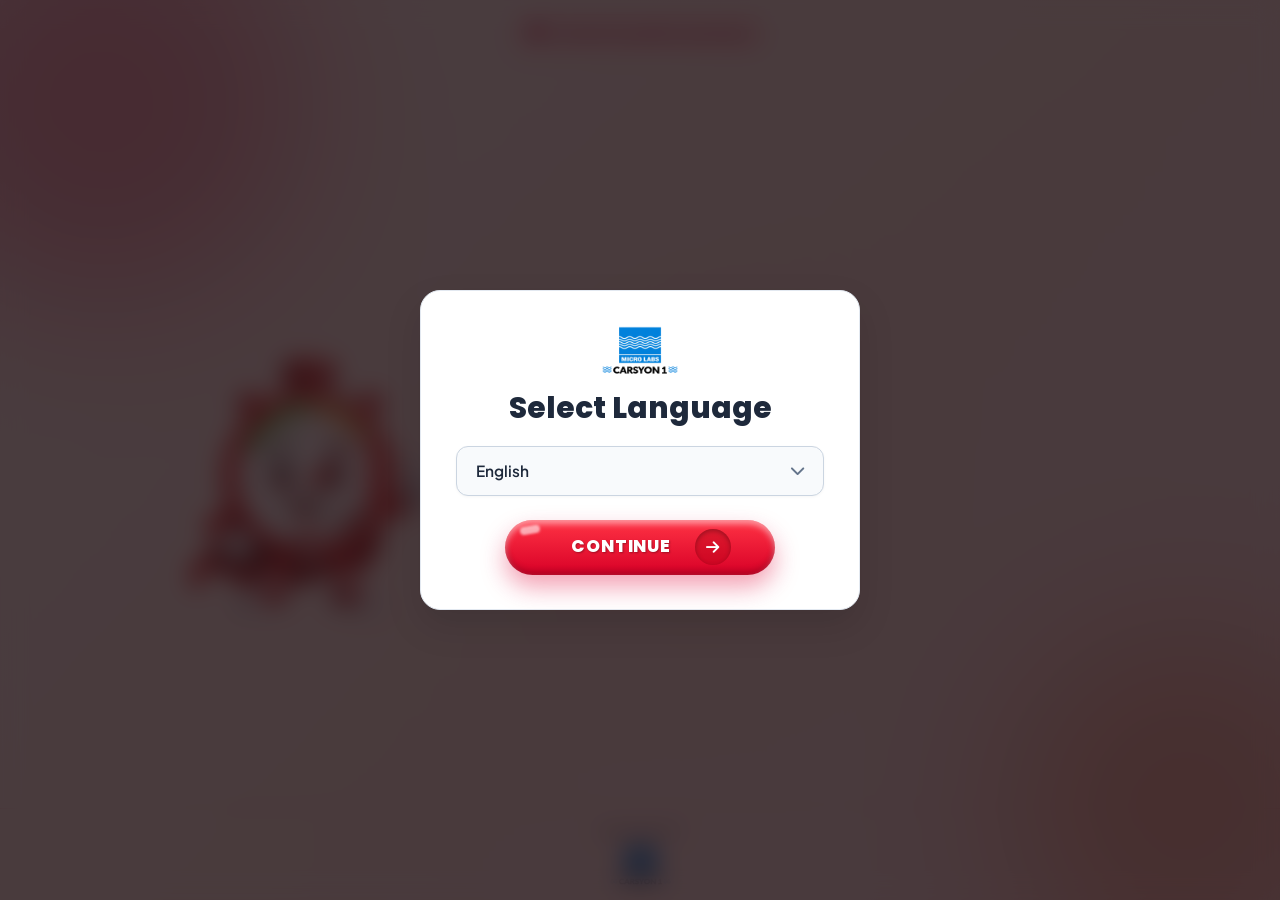
==== commit 65147683: "Changes part 2" ====
--- a/index.html
+++ b/index.html
@@ -1,5 +1,5 @@
 <!doctype html>
-<html lang="en">
+<html lang="en" data-page-title-key="meta.homeTitle">
 
 <head>
   <meta charset="UTF-8" />
@@ -53,7 +53,7 @@
     <div class="top-bar">
       <div class="awareness-tag">
         <i class="fas fa-circle-info"></i>
-        <span>Content for patient awareness</span>
+        <span data-i18n="common.awareness">Content for patient awareness</span>
       </div>
     </div>
 
@@ -64,14 +64,14 @@
           <div class="lang-logo-wrap">
             <img src="media/microlab.png" alt="Micro Labs" class="lang-logo-img" />
           </div>
-          <h2 class="lang-title">Select Language</h2>
+          <h2 class="lang-title" data-i18n="language.select">Select Language</h2>
         </div>
 
         <div class="lang-selector-wrap">
           <div class="custom-lang-select-box">
-            <select id="languageSelect" class="form-select lang-dropdown" aria-label="Select Language">
+            <select id="languageSelect" class="form-select lang-dropdown" aria-label="Select Language" data-i18n-aria-label="language.select">
+              <option value="hi">हिन्दी (Hindi)</option>
               <option value="en" selected>English</option>
-              <option value="hi">हिन्दी (Hindi)</option>
               <option value="bn">বাংলা (Bengali)</option>
               <option value="mr">मराठी (Marathi)</option>
               <option value="te">తెలుగు (Telugu)</option>
@@ -89,7 +89,7 @@
 
         <div class="lang-actions">
           <button type="button" class="btn-start-quiz lang-confirm-btn" id="confirmLangBtn">
-            <span class="btn-text">CONTINUE</span>
+            <span class="btn-text" data-i18n="language.continue">CONTINUE</span>
             <div class="icon-circle">
               <i class="fas fa-arrow-right"></i>
             </div>
@@ -119,7 +119,7 @@
 
         <div class="quiz-ribbon">
           <!-- Ribbon Text -->
-          <span class="ribbon-text">How Well Do You Know the Signs of Stroke? Play &amp; Find Out!</span>
+          <span class="ribbon-text" data-i18n="home.ribbon">Become a Stroke Hero. Know the signs. Help save a life.</span>
         </div>
         
         <!-- Golden Sparkles (Right) -->
@@ -155,7 +155,7 @@
           <!-- Item 1 -->
           <div class="info-item">
             <span class="info-num">5</span>
-            <span class="info-label">SITUATIONS</span>
+            <span class="info-label" data-i18n="home.situations">SITUATIONS</span>
             <div class="badge-wrapper">
               <div class="bottom-badge icon-pink">
                 <i class="fas fa-book-open"></i>
@@ -169,7 +169,7 @@
           <!-- Item 2 -->
           <div class="info-item">
             <span class="info-num">2</span>
-            <span class="info-label">CHOICES</span>
+            <span class="info-label" data-i18n="home.choices">CHOICES</span>
             <div class="badge-wrapper multi-badge">
               <div class="bottom-badge icon-green">
                 <i class="fas fa-check"></i>
@@ -185,14 +185,14 @@
       </div>
 
       <!-- Disclaimer Text -->
-      <p class="disclaimer-text" data-aos="fade-up" data-aos-delay="500">
-        This is a public awareness tool that helps to recognize, when emergency action may be needed. It does not provide a medical diagnosis. During an emergency situation immediately call <strong>112/108</strong>.
+      <p class="disclaimer-text" data-aos="fade-up" data-aos-delay="500" data-i18n-html="home.disclaimer">
+        This tool is intended for patient education purposes only and should not be considered a substitute for professional medical advice. In case of an emergency, please consult your nearest healthcare provider immediately.
       </p>
 
       <!-- CTA Button -->
       <div class="cta-wrapper" data-aos="fade-up" data-aos-delay="700">
         <button class="btn-start-quiz" id="startQuizBtn">
-          <span class="btn-text">PLAY QUIZ</span>
+          <span class="btn-text" data-i18n="home.playQuiz">PLAY QUIZ</span>
           <!-- NAYA: Play icon ek circle me wrapped hai screenshot jaisa -->
           <div class="icon-circle">
             <i class="fas fa-play"></i>
@@ -205,13 +205,11 @@
     <!-- ===== Footer ===== -->
     <footer class="footer-section">
       <div class="footer-center">
-        <span>Initiated by</span>
+        <span data-i18n="home.initiatedBy">Initiated by</span>
         <img src="media/microlab.png" alt="Micro Labs" class="footer-logo-img" />
       </div>
     </footer>
   </div>
-
-  <div id="google_translate_element" class="google-translate-host" aria-hidden="true"></div>
 
   <!-- Scripts -->
   <script src="https://cdn.jsdelivr.net/npm/bootstrap@5.3.2/dist/js/bootstrap.bundle.min.js"></script>
@@ -219,7 +217,6 @@
   <script src="script/viewport.js"></script>
   <script src="script/translator.js"></script>
   <script src="script/script.js"></script>
-  <script async src="https://translate.google.com/translate_a/element.js?cb=googleTranslateElementInit"></script>
 </body>
 
 </html>
--- a/style/style.css
+++ b/style/style.css
@@ -32,50 +32,6 @@
 
 .preloader { position: fixed; inset: 0; background: var(--bg-cream); z-index: 9999; display: flex; align-items: center; justify-content: center; transition: opacity 0.6s ease, visibility 0.6s ease; }
 .preloader.hidden { opacity: 0; visibility: hidden; }
-
-/* Covers the source-language paint until Google finishes the selected translation. */
-html[data-translation-pending="true"],
-html[data-translation-pending="true"] body {
-  overflow: hidden !important;
-}
-
-html[data-translation-pending="true"] body::before,
-html[data-translation-pending="true"] body::after {
-  content: '';
-  position: fixed;
-  pointer-events: auto;
-}
-
-html[data-translation-pending="true"] body::before {
-  inset: 0;
-  z-index: 2147483000;
-  background:
-    radial-gradient(circle at 50% 45%, rgba(225, 19, 68, 0.08), transparent 27%),
-    linear-gradient(135deg, #fff8f3 0%, #ffefe5 50%, #ffe8e8 100%);
-}
-
-html[data-translation-pending="true"] body::after {
-  z-index: 2147483001;
-  left: 50%;
-  top: 50%;
-  width: clamp(150px, 20vw, 220px);
-  height: clamp(75px, 10vw, 110px);
-  background: url('../media/microlab.png') center / contain no-repeat;
-  transform: translate(-50%, -50%);
-  filter: drop-shadow(0 12px 22px rgba(225, 19, 68, 0.18));
-  animation: translation-logo-pulse 1.1s ease-in-out infinite;
-}
-
-@keyframes translation-logo-pulse {
-  0%, 100% { transform: translate(-50%, -50%) scale(1); opacity: 0.9; }
-  50% { transform: translate(-50%, -50%) scale(1.07); opacity: 1; }
-}
-
-@media (prefers-reduced-motion: reduce) {
-  html[data-translation-pending="true"] body::after {
-    animation: none;
-  }
-}
 
 .loader-logo-wrapper { width: 180px; height: 90px; display: flex; align-items: center; justify-content: center; animation: heartbeat 1.2s ease-in-out infinite; }
 .loader-logo { max-width: 100%; max-height: 100%; width: auto; height: auto; object-fit: contain; filter: none; }
@@ -361,10 +317,11 @@
 .quiz-progress-track { display: none; }
 .progress-track { width: 100%; max-width: 500px; height: 6px; background: rgba(225, 19, 68, 0.1); border-radius: 10px; margin: 0 auto; overflow: hidden; }
 .progress-bar-fill { height: 100%; background: linear-gradient(90deg, var(--primary-red), var(--orange-dots)); border-radius: 10px; transition: width 0.5s ease; }
+.scroll-to-bottom-btn { display: none; }
 
 .quiz-content-wrapper { flex: 1 0 auto; display: grid; grid-template-columns: minmax(0, 1fr) auto minmax(0, 1fr); gap: clamp(1.2rem, 3vw, 3.2rem); align-items: center; padding: 0 max(clamp(1.5rem, 4vw, 4rem), env(safe-area-inset-right)) max(clamp(1rem, 2vh, 2rem), env(safe-area-inset-bottom)) max(clamp(1.5rem, 4vw, 4rem), env(safe-area-inset-left)); position: relative; z-index: 1; min-height: 0; width: 100%; max-width: 100%; overflow: visible; }
 .left-stage { display: flex; flex-direction: column; align-items: stretch; gap: clamp(1rem, 2.4vh, 1.8rem) !important; justify-self: end; min-width: 0; width: min(100%, 430px); max-width: 100%; }
-.quiz-pad-card { position: relative; width: 100%; padding: clamp(3.2rem, 6vh, 4.3rem) clamp(1.4rem, 2.4vw, 2rem) clamp(1.2rem, 2.4vh, 1.8rem); border-radius: 28px; background: linear-gradient(180deg, rgba(255,255,255,0.96) 0%, rgba(255,250,247,0.98) 100%); border: 3px solid rgba(225, 19, 68, 0.85); box-shadow: -13px 12px 0 #d80b3c, -20px 26px 34px rgba(225,19,68,0.16), 0 24px 38px rgba(225,19,68,0.22), inset 0 0 0 7px rgba(255, 226, 225, 0.72), inset 0 0 0 11px rgba(255,255,255,0.78); transform: perspective(1100px) rotateZ(-2deg) rotateY(4deg); transform-origin: center bottom; overflow: visible; }
+.quiz-pad-card { position: relative; width: 100%; padding: clamp(3.2rem, 6vh, 4.3rem) clamp(1.4rem, 2.4vw, 2rem) clamp(1.2rem, 2.4vh, 1.8rem); border-radius: 28px; background: linear-gradient(180deg, rgba(255,255,255,0.96) 0%, rgba(255,250,247,0.98) 100%); border: 3px solid rgba(225, 19, 68, 0.85); box-shadow: -13px 12px 0 #d80b3c, -20px 26px 34px rgba(225,19,68,0.16), 0 24px 38px rgba(225,19,68,0.22), inset 0 0 0 7px rgba(255, 226, 225, 0.72), inset 0 0 0 11px rgba(255,255,255,0.78); transform: rotate(-2deg); transform-origin: center bottom; overflow: visible; backface-visibility: hidden; -webkit-font-smoothing: antialiased; }
 .quiz-pad-card::before { content: ''; position: absolute; inset: 12px; border-radius: 22px; border: 2px solid rgba(225,19,68,0.12); pointer-events: none; }
 .quiz-pad-card::after { content: ''; position: absolute; left: 18px; bottom: 10px; right: 18px; height: 13px; border-radius: 0 0 18px 18px; background: linear-gradient(180deg, rgba(225,19,68,0.12), rgba(225,19,68,0.34)); pointer-events: none; }
 .pad-clip { position: absolute; top: -28px; left: 50%; transform: translateX(-50%); width: clamp(110px, 11vw, 150px); height: clamp(48px, 5vw, 60px); border-radius: 22px 22px 14px 14px; background: linear-gradient(180deg, #e6485d 0%, #be2337 100%); box-shadow: 0 8px 14px rgba(143,0,26,0.25), inset 0 4px 5px rgba(255,255,255,0.28), inset 0 -5px 6px rgba(87,0,20,0.18); z-index: 3; }
@@ -420,50 +377,6 @@
   align-items: center;
 }
 
-.google-translate-host {
-  position: fixed;
-  left: -10000px;
-  top: 0;
-  width: 1px;
-  height: 1px;
-  overflow: hidden;
-}
-
-/* Keep Google Website Translator's injected chrome out of the app UI. */
-.google-translate-host,
-.google-translate-host * {
-  visibility: hidden !important;
-}
-
-html {
-  margin-top: 0 !important;
-}
-
-html body {
-  top: 0 !important;
-}
-
-iframe.goog-te-banner-frame,
-.goog-te-banner-frame,
-iframe.VIpgJd-ZVi9od-ORHb-OEVmcd,
-.VIpgJd-ZVi9od-ORHb-OEVmcd,
-#goog-gt-tt,
-.goog-te-balloon-frame,
-.VIpgJd-yAWNEb-L7lbkb,
-.goog-te-spinner-pos,
-.VIpgJd-ZVi9od-aZ2wEe-wOHMyf {
-  display: none !important;
-  visibility: hidden !important;
-  width: 0 !important;
-  height: 0 !important;
-  border: 0 !important;
-}
-
-.goog-text-highlight,
-.VIpgJd-yAWNEb-VIpgJd-fmcmS-sn54Q {
-  background: transparent !important;
-  box-shadow: none !important;
-}
 .b-icon {
   width: clamp(56px, 4.8vw, 74px);
   height: clamp(56px, 4.8vw, 74px);
@@ -502,10 +415,13 @@
 .pad-divider::after { content: none; }
 
 .center-stage { display: flex; flex-direction: column; align-items: center; justify-content: flex-start; align-self: start; gap: 0; min-height: 0; min-width: 0; margin-top: 0; }
-.quiz-question-title { font-family: 'Poppins', sans-serif; font-size: clamp(0.95rem, 1.25vw, 1.25rem); font-weight: 500; color: var(--text-dark); text-align: left; max-width: 520px; margin: 0; line-height: 1.34; overflow-wrap: break-word; }
+.quiz-question-title { font-family: 'Poppins', sans-serif; font-size: clamp(0.95rem, 1.25vw, 1.25rem); font-weight: 500; color: var(--text-dark); text-align: left; max-width: 520px; margin: 0; line-height: 1.34; overflow-wrap: break-word; white-space: pre-line; }
 .quiz-question-title strong { font-weight: 800; }
-.video-stage { position: relative; width: clamp(210px, 24vw, 384px); aspect-ratio: 9 / 16; background: transparent; border: 0; outline: 5px solid var(--primary-red); border-radius: 26px; overflow: hidden; box-shadow: 0 22px 44px rgba(225, 19, 68, 0.28); display: flex; justify-content: center; align-items: center; }
-#quizVideo { width: 100%; height: 100%; object-fit: cover; }
+.question-card.question-refresh { animation: questionFade 0.2s ease-out; }
+@keyframes questionFade { 0% { opacity: 0.5; } 100% { opacity: 1; } }
+.video-stage { position: relative; width: clamp(210px, 24vw, 384px); aspect-ratio: 9 / 16; background: #1a0e12; border: 0; outline: 5px solid var(--primary-red); border-radius: 26px; overflow: hidden; box-shadow: 0 22px 44px rgba(225, 19, 68, 0.28); display: flex; justify-content: center; align-items: center; }
+#quizVideo { width: 100%; height: 100%; object-fit: cover; transition: opacity 0.18s ease; will-change: opacity; }
+#quizVideo.is-switching { opacity: 0; }
 .quiz-actions { position: relative; display: flex; flex-direction: column; justify-content: center; gap: clamp(1rem, 2.6vh, 1.8rem); justify-self: start; width: min(100%, 520px); min-width: 0; }
 
 .options-prompt-banner {
@@ -743,7 +659,13 @@
 #finishEmergencyBtn[hidden],
 .emergency-continue-btn[hidden],
 #emergencyMessageCard[hidden],
-.emergency-message-card[hidden] {
+.emergency-message-card[hidden],
+body.emergency-active .options-prompt-banner,
+body.emergency-active .character-options-container,
+body.emergency-active #characterOptions,
+.character-options-container[hidden],
+#characterOptions[hidden],
+.options-prompt-banner[hidden] {
   display: none !important;
 }
 
@@ -989,7 +911,7 @@
   .modal-content-box { width: min(93vw, 420px); min-height: 375px; padding: 6.2rem 0.85rem 1rem; border-radius: 24px; }
   .modal-content-box::before { inset: 0; border-width: 5px; border-radius: 24px; box-shadow: 0 0 0 6px var(--modal-main), inset 0 0 0 2px rgba(255,255,255,0.65), inset 0 0 0 12px color-mix(in srgb, var(--modal-main) 6%, transparent); clip-path: polygon(4% 5%, 50% 8%, 96% 5%, 100% 18%, 97% 90%, 86% 90%, 82% 98%, 50% 96%, 18% 98%, 14% 91%, 4% 91%, 0 20%); }
   .modal-beacon { width: 68px; height: 68px; top: 8%; transform: translate(-50%, -67%); }
-  .modal-character-img { left: -0.8rem; bottom: 0.4rem; width: 72px; opacity: 0.85; z-index: 1; }
+  .modal-character-img { left: -0.8rem; bottom: 0.4rem; width: clamp(80px, 23vw, 92px); opacity: 0.85; z-index: 1; }
   .modal-ribbon { left: 0.9rem; right: 0.9rem; top: 2.75rem; min-height: 46px; padding: 0 1.8rem 0 1.25rem; border-radius: 9px; }
   .modal-ribbon h3 { font-size: clamp(1.08rem, 6.5vw, 1.52rem); text-shadow: 0 2px 0 rgba(74,0,22,0.25); }
   .modal-icon { right: 0.38rem; width: 32px; font-size: 1.25rem; }
@@ -1027,7 +949,7 @@
   }
   .modal-befast-item.active { transform: none; }
   .modal-befast-item.active .modal-befast-letter { transform: scale(1.12) translateY(-2px); }
-  .modal-shield { right: -0.1rem; bottom: 0.05rem; width: 50px; font-size: 1.45rem; }
+  .modal-shield { right: -0.1rem; bottom: 0.05rem; width: clamp(56px, 16vw, 66px); font-size: clamp(1.6rem, 4.8vw, 1.9rem); }
   .thanks-home-btn {
     min-width: min(100%, 260px);
     max-width: 300px;
@@ -1051,8 +973,10 @@
 
 .thanks-home-btn {
   text-decoration: none;
+  width: fit-content;
   min-width: min(100%, 280px);
-  max-width: 320px;
+  max-width: calc(100vw - 2rem);
+  box-sizing: border-box;
   margin: 0 auto;
   position: relative;
   display: inline-flex !important;
@@ -1072,7 +996,11 @@
   margin: 0;
   display: inline-block;
   width: auto;
-  flex: 0 0 auto;
+  min-width: 0;
+  flex: 0 1 auto;
+  white-space: normal;
+  overflow-wrap: anywhere;
+  line-height: 1.2;
 }
 
 .thanks-home-btn .icon-circle {
@@ -1125,8 +1053,8 @@
 .certificate-confetti span:nth-child(5) { right: 15%; top: 32%; width: 9px; height: 28px; background: #ff8a3b; transform: rotate(36deg); }
 .certificate-confetti span:nth-child(6) { right: 10%; top: 68%; width: 10px; height: 10px; background: #dd1aa1; }
 
-/* Mobile */
-@media (max-width: 1024px) {
+/* Mobile & Tablet */
+@media (max-width: 1032px) {
   [data-aos] {
     opacity: 1 !important;
     transform: none !important;
@@ -1134,65 +1062,366 @@
 }
 
 @media (max-width: 767px) {
-  html, body, .main-wrapper { overflow-y: auto; height: auto; max-height: none; }
-  .quiz-content-wrapper { grid-template-columns: 1fr; gap: 1.35rem; padding: 0.85rem max(1rem, env(safe-area-inset-right)) max(1.7rem, env(safe-area-inset-bottom)) max(1rem, env(safe-area-inset-left)); justify-items: center; max-height: none; overflow: visible; width: 100%; max-width: 100%; }
+  html[data-page="quiz"] {
+    background: #fff0eb;
+  }
+  .home-page #startQuizBtn {
+    overflow: hidden;
+    isolation: isolate;
+  }
+  body.quiz-page,
+  body.quiz-page .main-wrapper {
+    background: #fff0eb !important;
+  }
+  body.quiz-page .bg-shapes {
+    display: none;
+  }
+  .scroll-to-bottom-btn {
+    position: fixed;
+    right: max(1rem, env(safe-area-inset-right));
+    bottom: max(1rem, env(safe-area-inset-bottom));
+    z-index: 900;
+    display: inline-flex;
+    align-items: center;
+    justify-content: center;
+    width: 48px;
+    height: 48px;
+    padding: 0;
+    border: 2px solid rgba(255, 255, 255, 0.92);
+    border-radius: 50%;
+    color: #fff;
+    background: linear-gradient(180deg, #ff3354 0%, #d80b3c 100%);
+    box-shadow: 0 8px 20px rgba(135, 0, 34, 0.32), inset 0 3px 4px rgba(255, 255, 255, 0.3);
+    cursor: pointer;
+    opacity: 1;
+    visibility: visible;
+    transform: translateY(0) scale(1);
+    transition: opacity 0.22s ease, visibility 0.22s ease, transform 0.22s ease, box-shadow 0.22s ease;
+    -webkit-tap-highlight-color: transparent;
+  }
+  .scroll-to-bottom-btn i {
+    font-size: 1.15rem;
+    line-height: 1;
+    animation: scroll-down-nudge 1.4s ease-in-out infinite;
+  }
+  .scroll-to-bottom-btn:active {
+    transform: scale(0.94);
+    box-shadow: 0 4px 12px rgba(135, 0, 34, 0.28), inset 0 3px 5px rgba(80, 0, 24, 0.2);
+  }
+  .scroll-to-bottom-btn.is-hidden {
+    opacity: 0;
+    visibility: hidden;
+    pointer-events: none;
+    transform: translateY(10px) scale(0.88);
+  }
+  html[data-page="quiz"],
+  body.quiz-page {
+    height: 100vh;
+    height: 100svh;
+    height: 100dvh;
+    height: var(--app-height, 100dvh);
+    max-height: 100dvh;
+    max-height: var(--app-height, 100dvh);
+    overflow: hidden !important;
+    overscroll-behavior: none;
+    touch-action: pan-x pan-y;
+  }
+  body.quiz-page .main-wrapper {
+    height: 100%;
+    max-height: 100%;
+    min-height: 0;
+    overflow: hidden !important;
+    display: flex;
+    flex-direction: column;
+  }
+  body.quiz-page .scroll-to-bottom-btn {
+    display: none !important;
+  }
+  html:not([data-page="quiz"]),
+  body:not(.quiz-page),
+  body:not(.quiz-page) .main-wrapper {
+    overflow-y: auto;
+    height: auto;
+    max-height: none;
+  }
+  body.quiz-page .quiz-content-wrapper {
+    flex: 1 1 auto !important;
+    display: flex !important;
+    flex-direction: column !important;
+    align-items: center !important;
+    justify-content: space-between !important;
+    height: 100% !important;
+    max-height: 100% !important;
+    min-height: 0 !important;
+    width: 100% !important;
+    max-width: 100% !important;
+    overflow: hidden !important;
+    box-sizing: border-box !important;
+    gap: clamp(0.35rem, 1.2vh, 0.75rem) !important;
+    padding-top: max(clamp(1.4rem, 3vh, 2rem), calc(env(safe-area-inset-top) + 1.15rem)) !important;
+    padding-bottom: max(clamp(0.4rem, 1vh, 0.75rem), env(safe-area-inset-bottom)) !important;
+    padding-left: max(0.75rem, env(safe-area-inset-left)) !important;
+    padding-right: max(0.75rem, env(safe-area-inset-right)) !important;
+  }
   .quiz-page .top-bar { display: none; }
   .center-stage { display: contents; }
-  .quiz-header { order: -3; justify-self: center; width: min(calc(100vw - 2rem), 360px); margin-bottom: 0.25rem; }
-  .quiz-stepper { width: min(calc(100vw - 2rem), 330px); }
-  .left-stage { order: 1; }
-  .video-stage { order: 2; justify-self: center; }
-  .quiz-actions { order: 3; }
-  .left-stage { width: 100%; max-width: 330px; align-items: center; justify-self: center; }
-  .balance-loss-card { max-width: 100%; width: 100%; }
-  .quiz-pad-card { width: min(100%, 320px); margin-inline: auto; padding: 2.7rem 1.05rem 0.95rem; border-radius: 22px; border-width: 2px; box-shadow: -6px 9px 0 #d80b3c, -10px 18px 24px rgba(225,19,68,0.14), 0 18px 28px rgba(225,19,68,0.18), inset 0 0 0 5px rgba(255, 226, 225, 0.72), inset 0 0 0 8px rgba(255,255,255,0.78); transform: translateX(6px) perspective(900px) rotateZ(-1.8deg) rotateY(3deg); }
-  .quiz-pad-card::before { inset: 9px; border-radius: 18px; }
-  .quiz-pad-card::after { left: 14px; right: 14px; bottom: 8px; height: 9px; }
-  .pad-clip { top: -21px; width: 104px; height: 42px; border-radius: 17px 17px 12px 12px; }
-  .pad-clip::before { top: 7px; width: 11px; height: 11px; }
-  .b-icon { width: 48px; height: 48px; font-size: 1.55rem; margin-bottom: 0.4rem; }
-  .balance-loss-card h4 { font-size: 1.18rem; margin-bottom: 0; line-height: 1.12; }
-  .pad-divider { width: min(100%, 180px); height: 12px; margin-bottom: 0.4rem; }
-  .balance-loss-card p { font-size: 0.82rem; line-height: 1.34; max-width: 235px; margin-bottom: 0.35rem; }
-  .video-stage { width: clamp(205px, 66vw, 250px); max-width: 100%; }
+  .quiz-header,
+  .quiz-stepper,
+  .quiz-progress-track { display: none !important; }
+  .quiz-page .quiz-level-ribbon { display: none !important; }
+
+  body.quiz-page .left-stage {
+    order: 1 !important;
+    flex: 0 0 auto !important;
+    width: 100% !important;
+    max-width: min(100%, clamp(290px, 86vw, 385px)) !important;
+    min-height: 0 !important;
+    margin: clamp(0.2rem, 0.6vh, 0.45rem) auto 0 !important;
+    display: flex !important;
+    flex-direction: column !important;
+    align-items: center !important;
+  }
+  body.quiz-page .quiz-pad-card .balance-loss-card { display: none !important; }
+  body.quiz-page .quiz-pad-card {
+    position: relative !important;
+    width: 100% !important;
+    margin-inline: auto !important;
+    padding: clamp(1.35rem, 2.6vh, 2.1rem) clamp(0.75rem, 2.4vw, 1.25rem) clamp(0.45rem, 1.1vh, 0.8rem) !important;
+    border-radius: clamp(16px, 2.4vw, 22px) !important;
+    border-width: 2px !important;
+    box-shadow: -5px 7px 0 #d80b3c, -8px 14px 20px rgba(225,19,68,0.12), 0 12px 22px rgba(225,19,68,0.16), inset 0 0 0 4px rgba(255, 226, 225, 0.72), inset 0 0 0 7px rgba(255,255,255,0.78) !important;
+    transform: translateX(3px) rotate(-1.5deg) !important;
+    transform-origin: center bottom !important;
+    backface-visibility: hidden !important;
+    -webkit-font-smoothing: antialiased !important;
+    overflow: visible !important;
+  }
+  body.quiz-page .quiz-pad-card .question-card {
+    padding: clamp(0.3rem, 0.7vh, 0.6rem) clamp(0.45rem, 1.5vw, 0.8rem) !important;
+    margin-bottom: 0 !important;
+    border: 0 !important;
+    border-radius: 0 !important;
+    background: transparent !important;
+    box-shadow: none !important;
+  }
+  body.quiz-page .quiz-pad-card::before,
+  body.quiz-page .quiz-pad-card::after,
+  body.quiz-page .question-card::before,
+  body.quiz-page .question-card::after { display: none !important; }
+  body.quiz-page .pad-clip {
+    top: clamp(-16px, -2.2vh, -14px) !important;
+    width: clamp(84px, 22vw, 110px) !important;
+    height: clamp(30px, 4vh, 40px) !important;
+    border-radius: 14px 14px 9px 9px !important;
+  }
+  body.quiz-page .pad-clip::before {
+    top: 5px !important;
+    width: 8px !important;
+    height: 8px !important;
+  }
+  body.quiz-page .b-icon { width: 48px; height: 48px; font-size: 1.55rem; margin-bottom: 0.4rem; }
+  body.quiz-page .balance-loss-card h4 { font-size: 1.18rem; margin-bottom: 0; line-height: 1.12; }
+  body.quiz-page .pad-divider { width: min(100%, 180px); height: 12px; margin-bottom: 0.4rem; }
+  body.quiz-page .balance-loss-card p { font-size: 0.82rem; line-height: 1.34; max-width: 235px; margin-bottom: 0.35rem; }
+  body.quiz-page .quiz-question-title {
+    margin-bottom: 0 !important;
+    font-size: clamp(0.72rem, min(2.1vw, 1.6vh), 0.94rem) !important;
+    line-height: 1.24 !important;
+    text-align: left !important;
+  }
+  body.quiz-page .video-stage {
+    order: 2 !important;
+    flex: 1 1 auto !important;
+    align-self: center !important;
+    aspect-ratio: 9 / 16 !important;
+    height: clamp(150px, 32vh, 305px) !important;
+    max-height: 33vh !important;
+    width: auto !important;
+    max-width: min(40vw, 175px) !important;
+    min-height: 0 !important;
+    margin: 0 auto !important;
+    border-radius: clamp(14px, 2vh, 22px) !important;
+    outline-width: clamp(3px, 0.4vw, 4px) !important;
+    box-shadow: 0 12px 24px rgba(225, 19, 68, 0.22) !important;
+    overflow: hidden !important;
+  }
+  body.quiz-page #quizVideo {
+    width: 100% !important;
+    height: 100% !important;
+    object-fit: cover !important;
+  }
   body.emergency-active .video-stage {
-    width: min(78vw, 280px) !important;
-    height: min(78vw, 280px) !important;
     aspect-ratio: 1 / 1 !important;
-    justify-self: center !important;
-    margin: 0 auto !important;
+    height: clamp(140px, 28vh, 225px) !important;
+    max-height: 28vh !important;
+    width: auto !important;
+    max-width: min(62vw, 225px) !important;
+    margin: 0.2rem auto 0 !important;
   }
   body.emergency-active .emergency-continue-btn:not([hidden]),
   body.emergency-active #finishEmergencyBtn:not([hidden]) {
-    min-width: 190px !important;
-    max-width: 230px !important;
-    padding: 0.52rem 1.25rem !important;
+    min-width: clamp(180px, 48vw, 230px) !important;
+    max-width: 240px !important;
+    padding: clamp(0.42rem, 1vh, 0.58rem) 1.1rem !important;
+    font-size: clamp(0.88rem, 2.2vw, 1.02rem) !important;
+    margin: 0 auto !important;
   }
   .emergency-message-card {
-    max-width: min(100%, 320px);
-    padding: 0.85rem 1rem;
-    border-radius: 16px;
+    max-width: min(100%, clamp(280px, 84vw, 360px)) !important;
+    padding: clamp(0.7rem, 1.5vh, 1rem) clamp(0.8rem, 2.2vw, 1.15rem) !important;
+    border-radius: 14px !important;
   }
   .emergency-message-card p {
-    font-size: clamp(0.8rem, 3.4vw, 0.9rem);
-    line-height: 1.45;
-  }
-  .quiz-actions { width: 100%; max-width: 330px; justify-self: center; padding-top: 50px; overflow: visible; gap: 0.75rem; }
+    font-size: clamp(0.76rem, min(2.2vw, 1.6vh), 0.88rem) !important;
+    line-height: 1.38 !important;
+  }
+  body.emergency-active .options-prompt-banner,
+  body.emergency-active .character-options-container,
+  body.emergency-active #characterOptions,
+  body.emergency-active #optionsStopwatchVideo,
+  body.emergency-active .speech-bubble-overlay,
+  body.quiz-page .character-options-container[hidden],
+  body.quiz-page .options-prompt-banner[hidden],
+  body.quiz-page #characterOptions[hidden] {
+    display: none !important;
+  }
+  body.quiz-page .quiz-actions {
+    order: 3 !important;
+    flex: 0 0 auto !important;
+    width: 100% !important;
+    max-width: min(100%, clamp(220px, min(80vw, 36vh), 295px)) !important;
+    min-height: 0 !important;
+    align-self: center !important;
+    position: relative !important;
+    display: flex !important;
+    flex-direction: column !important;
+    align-items: center !important;
+    padding-top: clamp(30px, 4vh, 42px) !important;
+    overflow: visible !important;
+    gap: 0 !important;
+    margin: 0 auto clamp(0.2rem, 0.8vh, 0.45rem) !important;
+  }
+  body.emergency-active .quiz-actions {
+    padding-top: 0 !important;
+    gap: clamp(0.5rem, 1.4vh, 0.9rem) !important;
+    max-width: min(100%, clamp(280px, 86vw, 360px)) !important;
+    margin: clamp(0.3rem, 1vh, 0.6rem) auto clamp(0.4rem, 1.2vh, 0.8rem) !important;
+  }
   body.emergency-active .center-stage { display: contents !important; }
-  .options-prompt-banner { top: 0; bottom: auto; left: 50%; width: min(calc(100% - 48px), 260px); min-width: 0; height: auto; min-height: 40px; padding: 0.25rem 0.65rem; border-radius: 9px; }
-  .options-prompt-banner span, .options-prompt-banner .prompt-text { font-size: clamp(0.72rem, 3.4vw, 0.86rem); line-height: 1.15; }
-  .options-prompt-banner::after { right: -20px; width: 18px; height: 25px; }
-  .options-prompt-banner i { left: -32px; top: 50%; bottom: auto; transform: translateY(-50%) rotate(-16deg); width: 31px; font-size: 1.55rem; text-shadow: -1.5px 0 #fff, 0 1.5px #fff, 1.5px 0 #fff, 0 -1.5px #fff, 0 4px 6px rgba(166,0,42,0.16); }
+  body.quiz-page .options-prompt-banner {
+    position: absolute !important;
+    top: 0 !important;
+    bottom: auto !important;
+    left: 50% !important;
+    transform: translateX(-50%) !important;
+    width: min(calc(100% - 20px), clamp(190px, 62vw, 255px)) !important;
+    min-width: 0 !important;
+    height: auto !important;
+    min-height: clamp(28px, 3.6vh, 36px) !important;
+    padding: clamp(0.12rem, 0.3vh, 0.24rem) clamp(0.4rem, 1.4vw, 0.7rem) !important;
+    border-radius: 8px !important;
+    z-index: 10 !important;
+  }
+  body.quiz-page .options-prompt-banner span,
+  body.quiz-page .options-prompt-banner .prompt-text {
+    font-size: clamp(0.62rem, min(2vw, 1.5vh), 0.78rem) !important;
+    line-height: 1.15 !important;
+  }
+  body.quiz-page .options-prompt-banner::after {
+    right: -13px !important;
+    width: clamp(11px, 2.8vw, 15px) !important;
+    height: clamp(16px, 3.5vw, 20px) !important;
+  }
+  body.quiz-page .options-prompt-banner i {
+    left: clamp(-24px, -5vw, -28px) !important;
+    top: 50% !important;
+    bottom: auto !important;
+    transform: translateY(-50%) rotate(-16deg) !important;
+    width: clamp(20px, 5vw, 26px) !important;
+    font-size: clamp(1.1rem, 3vw, 1.35rem) !important;
+    text-shadow: -1.5px 0 #fff, 0 1.5px #fff, 1.5px 0 #fff, 0 -1.5px #fff, 0 4px 6px rgba(166,0,42,0.16) !important;
+  }
+  body.quiz-page .character-options-container:not([hidden]) {
+    width: 100% !important;
+    max-width: 100% !important;
+    position: relative !important;
+    display: flex !important;
+    justify-content: center !important;
+    align-items: center !important;
+    margin: 0 auto !important;
+  }
+  body.quiz-page .stopwatch-options-video {
+    width: 100% !important;
+    max-width: 100% !important;
+    height: auto !important;
+    aspect-ratio: 1 / 1 !important;
+    border-radius: clamp(10px, 1.6vh, 15px) !important;
+    filter: drop-shadow(0 8px 18px rgba(225, 19, 68, 0.14)) !important;
+    display: block !important;
+  }
+  body.quiz-page .character-options-container.stopwatch-options-active .speech-bubble-overlay {
+    position: absolute !important;
+    left: 66.2% !important;
+    top: 27.8% !important;
+    transform: translate(-50%, -50%) !important;
+    width: 55% !important;
+    height: 34% !important;
+    display: flex !important;
+    flex-direction: column !important;
+    align-items: center !important;
+    justify-content: center !important;
+    gap: clamp(3px, 0.7vh, 6px) !important;
+    padding: 0 !important;
+    z-index: 25 !important;
+    box-sizing: border-box !important;
+    pointer-events: auto !important;
+  }
+  body.quiz-page .speech-bubble-btn {
+    flex: 0 0 auto !important;
+    width: min(84%, clamp(100px, 26vw, 138px)) !important;
+    max-width: 138px !important;
+    height: clamp(28px, 3.6vh, 38px) !important;
+    min-height: 26px !important;
+    max-height: 40px !important;
+    font-size: clamp(0.78rem, min(2vw, 1.6vh), 0.96rem) !important;
+    gap: clamp(4px, 1vw, 6px) !important;
+    padding: 0 clamp(6px, 1.4vw, 11px) !important;
+    border-radius: 999px !important;
+    display: inline-flex !important;
+    align-items: center !important;
+    justify-content: center !important;
+  }
+  body.quiz-page .speech-bubble-btn i {
+    font-size: clamp(0.78rem, min(2vw, 1.6vh), 0.96rem) !important;
+  }
   .certificate-wrapper { min-height: 100vh; min-height: 100svh; min-height: 100dvh; min-height: var(--app-height); max-height: none; overflow-y: visible; }
   .certificate-content { flex: 1; justify-content: center; padding: 1rem clamp(1rem, 5vw, 2rem) 2rem; }
   .top-bar { padding: max(1rem, env(safe-area-inset-top)) max(1rem, env(safe-area-inset-right)) 1rem max(1rem, env(safe-area-inset-left)); flex-direction: column; align-items: center; justify-content: center; width: 100%; max-width: 100%; gap: 0.8rem; text-align: center; }
   .brand-logo { display: flex; justify-content: center; align-items: center; width: 100%; }
-  .quiz-ribbon-wrapper { width: min(100%, 360px); }
-  .quiz-ribbon { width: 100%; justify-content: center; padding: 0.45rem 1.5rem 0.45rem 3rem; min-height: 42px; clip-path: polygon(0 0, 100% 0, calc(100% - 14px) 50%, 100% 100%, 0 100%); }
-  .ribbon-text { font-size: clamp(0.68rem, 2.7vw, 0.82rem); line-height: 1.18; letter-spacing: 0.35px; text-align: center; }
-  .ribbon-icon { width: 50px; height: 50px; font-size: 1.5rem; left: -15px; }
-  .sparkle-left { left: -25px; font-size: 1.2rem; }
-  .sparkle-right { right: -10px; font-size: 0.9rem; }
+  .quiz-ribbon-wrapper {
+    width: min(calc(100% - 0.5rem), 352px);
+    padding-left: 34px;
+    box-sizing: border-box;
+    overflow: visible;
+  }
+  .quiz-ribbon {
+    width: 100%;
+    justify-content: center;
+    padding: 0.45rem 1.1rem 0.45rem 0.9rem;
+    min-height: 42px;
+    clip-path: polygon(0 0, 100% 0, calc(100% - 14px) 50%, 100% 100%, 0 100%);
+  }
+  .ribbon-text {
+    max-width: 100%;
+    font-size: clamp(0.64rem, 2.7vw, 0.8rem);
+    line-height: 1.18;
+    letter-spacing: 0.25px;
+    text-align: center;
+    overflow-wrap: anywhere;
+  }
+  .ribbon-icon { width: 48px; height: 48px; font-size: 1.42rem; left: 0; }
+  .sparkle-left { left: -4px; font-size: 1.05rem; }
+  .sparkle-right { right: 0; font-size: 0.85rem; }
   .hero-content { padding: 1.5rem max(0.5rem, env(safe-area-inset-right)) max(1.5rem, env(safe-area-inset-bottom)) max(0.5rem, env(safe-area-inset-left)); width: 100%; max-width: 100%; }
   .side-heart, .side-brain { display: none; }
   .mobile-organs-row { display: flex; justify-content: center; align-items: center; gap: 35px; margin-top: -0.8rem; margin-bottom: 0.3rem; width: 100%; }
@@ -1231,7 +1460,7 @@
   .footer-section { flex-direction: column; gap: 1.5rem; text-align: center; padding: 1.5rem max(1rem, env(safe-area-inset-right)) max(1.5rem, env(safe-area-inset-bottom)) max(1rem, env(safe-area-inset-left)); width: 100%; max-width: 100%; }
   .footer-right { text-align: center; align-items: center; width: 100%; }
   .disclaimer-text { font-size: 0.9rem; }
-  .quiz-question-title { margin-bottom: 0; font-size: 0.76rem; line-height: 1.24; text-align: left; }
+  .quiz-question-title { margin-bottom: 0; font-size: clamp(0.76rem, 2.2vw, 0.98rem); line-height: 1.28; text-align: left; }
   .quiz-btn:hover { transform: none; box-shadow: inset 0 5px 7px rgba(255,255,255,0.26), inset 0 -7px 12px rgba(0,0,0,0.14); }
   .quiz-btn:active { transform: scale(0.98); }
   .quiz-btn { grid-template-columns: 40px minmax(0, 1fr) clamp(58px, 18vw, 72px); gap: 0.55rem; padding: 0.75rem 0.55rem 0.75rem 0.78rem; min-height: 84px; border-radius: 18px; overflow: visible; isolation: isolate; transform: translateZ(0); backface-visibility: hidden; -webkit-backface-visibility: hidden; }
@@ -1258,65 +1487,369 @@
   .emergency-info { flex-direction: column; text-align: center; gap: 0.4rem; padding: 1rem; border-radius: 15px; }
 }
 
+@keyframes scroll-down-nudge {
+  0%, 100% { transform: translateY(-2px); }
+  50% { transform: translateY(3px); }
+}
+
+@media (prefers-reduced-motion: reduce) {
+  .scroll-to-bottom-btn,
+  .scroll-to-bottom-btn i {
+    animation: none;
+    transition: none;
+  }
+}
+
 /* Tablet */
-@media (min-width: 768px) and (max-width: 1024px) {
-  html, body, .main-wrapper { overflow-y: auto; height: auto; max-height: none; }
-  .quiz-content-wrapper { grid-template-columns: auto auto; justify-content: center; column-gap: clamp(1rem, 3vw, 1.8rem); row-gap: 1.75rem; padding: 1.15rem 1.25rem 2.6rem; justify-items: center; align-items: center; max-height: none; overflow: visible; }
-  .center-stage { display: contents; }
-  .quiz-header { order: -3; grid-column: 1 / -1; justify-self: center; width: min(calc(100vw - 2rem), 520px); margin-bottom: 0.15rem; }
-  .quiz-stepper { width: min(calc(100vw - 2rem), 500px); }
-  .left-stage { order: 1; grid-column: 1; width: clamp(320px, 42vw, 390px); max-width: 100%; align-items: center; justify-self: center; }
-  .video-stage { order: 2; grid-column: 2; justify-self: center; }
-  .quiz-actions { order: 3; grid-column: 1 / -1; }
+@media (min-width: 768px) and (max-width: 1032px) {
+  /* 1. Viewport Locking for Quiz Page (Industry Standard Zero-Scroll Screen Fit) */
+  html[data-page="quiz"],
+  body.quiz-page {
+    height: 100vh;
+    height: 100svh;
+    height: 100dvh;
+    height: var(--app-height, 100dvh);
+    max-height: 100dvh;
+    max-height: var(--app-height, 100dvh);
+    overflow: hidden !important;
+    overscroll-behavior: none;
+    touch-action: pan-x pan-y;
+  }
+
+  body.quiz-page .main-wrapper {
+    height: 100%;
+    max-height: 100%;
+    min-height: 0;
+    overflow: hidden !important;
+    display: flex;
+    flex-direction: column;
+  }
+
+  body.quiz-page .scroll-to-bottom-btn {
+    display: none !important;
+  }
+
+  html:not([data-page="quiz"]),
+  body:not(.quiz-page),
+  body:not(.quiz-page) .main-wrapper {
+    overflow-y: auto;
+    height: auto;
+    max-height: none;
+  }
+
+  /* 2. Top Bar on Tablet */
+  body.quiz-page .top-bar {
+    flex: 0 0 auto;
+    display: flex;
+    justify-content: space-between;
+    align-items: center;
+    width: 100%;
+    padding: max(clamp(0.4rem, 1vh, 0.75rem), env(safe-area-inset-top)) max(clamp(1.2rem, 3vw, 2.4rem), env(safe-area-inset-right)) clamp(0.2rem, 0.5vh, 0.35rem) max(clamp(1.2rem, 3vw, 2.4rem), env(safe-area-inset-left));
+  }
+
+  body.quiz-page .brand-logo-img {
+    height: clamp(38px, 4.4vh, 50px);
+    max-height: 52px;
+  }
+
+  body.quiz-page .awareness-tag {
+    padding: clamp(0.3rem, 0.7vh, 0.44rem) clamp(0.7rem, 1.4vw, 1rem);
+    font-size: clamp(0.74rem, 1.1vw, 0.84rem);
+  }
+
+  /* 3. Emergency Mode Elements Visibility */
+  body.emergency-active .options-prompt-banner,
+  body.emergency-active .character-options-container,
+  body.emergency-active #characterOptions,
+  body.emergency-active #optionsStopwatchVideo,
+  body.emergency-active .speech-bubble-overlay,
+  body.quiz-page .character-options-container[hidden],
+  body.quiz-page .options-prompt-banner[hidden],
+  body.quiz-page #characterOptions[hidden] {
+    display: none !important;
+  }
+
+  /* 4. Common Tablet Card & Header Styling */
   .balance-loss-card { max-width: 100%; width: 100%; }
-  .quiz-pad-card { width: min(100%, 390px); margin-inline: auto; padding: 3.2rem 1.45rem 1.15rem; border-radius: 26px; }
-  .pad-clip { top: -25px; width: 126px; height: 50px; }
-  .b-icon { width: 58px; height: 58px; font-size: 1.85rem; margin-bottom: 0.7rem; }
-  .balance-loss-card h4 { font-size: 1.38rem; margin-bottom: 0.48rem; line-height: 1.14; }
-  .pad-divider { width: min(100%, 220px); height: 15px; margin-bottom: 0.7rem; }
-  .balance-loss-card p { font-size: 0.95rem; line-height: 1.38; max-width: 285px; }
-  .question-card { margin-top: 0; margin-bottom: 0.95rem; padding: 0.82rem 0.9rem; border-radius: 16px; }
-  .quiz-question-title { font-size: 0.88rem; line-height: 1.28; margin-bottom: 0; }
-  .video-stage { width: clamp(240px, 32vw, 300px); }
-  body.emergency-active .video-stage {
-    width: clamp(260px, 32vw, 320px) !important;
-    height: clamp(260px, 32vw, 320px) !important;
-    aspect-ratio: 1 / 1 !important;
-    justify-self: center !important;
-    margin: 0 auto !important;
-  }
+  .quiz-pad-card {
+    position: relative;
+    width: 100%;
+    margin-inline: auto;
+    border-radius: 22px;
+    box-shadow: -8px 9px 0 #d80b3c, -12px 18px 26px rgba(225,19,68,0.14), 0 16px 28px rgba(225,19,68,0.18), inset 0 0 0 5px rgba(255, 226, 225, 0.72), inset 0 0 0 8px rgba(255,255,255,0.78);
+    transform: rotate(-1.5deg);
+    transform-origin: center bottom;
+    overflow: visible;
+  }
+
+  /* 5. Tablet Portrait Layout (Default for 768px-1032px) */
+  body.quiz-page .quiz-content-wrapper {
+    flex: 1 1 auto;
+    display: grid;
+    grid-template-columns: minmax(0, 1.15fr) minmax(0, 0.85fr);
+    justify-content: center;
+    align-items: center;
+    justify-items: center;
+    column-gap: clamp(1.2rem, 2.5vw, 2.2rem);
+    row-gap: clamp(0.5rem, 1.1vh, 1.1rem);
+    padding: 0.3rem clamp(1.2rem, 3vw, 2.4rem) max(clamp(0.5rem, 1vh, 0.9rem), env(safe-area-inset-bottom));
+    height: 100%;
+    max-height: 100%;
+    min-height: 0;
+    overflow: hidden;
+    box-sizing: border-box;
+  }
+
+  body.quiz-page .center-stage {
+    display: contents;
+  }
+
+  body.quiz-page .quiz-header {
+    order: -3;
+    grid-column: 1 / -1;
+    justify-self: center;
+    width: min(100%, clamp(360px, 50vw, 480px));
+    margin: 0 auto clamp(0.15rem, 0.5vh, 0.4rem);
+    text-align: center;
+  }
+
+  body.quiz-page .level-badge {
+    padding: 0.38rem 0.95rem;
+    font-size: clamp(0.8rem, 1.35vw, 0.94rem);
+    margin-bottom: clamp(0.35rem, 0.8vh, 0.65rem);
+    border-radius: 12px;
+  }
+
+  body.quiz-page .quiz-stepper {
+    width: 100%;
+  }
+
+  body.quiz-page .step-dot {
+    width: clamp(28px, 3.4vh, 36px);
+    font-size: clamp(0.85rem, 1.25vw, 1.02rem);
+    border-width: 2.5px;
+  }
+
+  body.quiz-page .left-stage {
+    order: 1;
+    grid-column: 1;
+    justify-self: end;
+    width: 100%;
+    max-width: clamp(310px, 45vw, 385px);
+    align-items: center;
+    gap: 0 !important;
+    min-height: 0;
+  }
+
+  body.quiz-page .quiz-pad-card {
+    padding: clamp(2rem, 3vh, 2.7rem) clamp(0.95rem, 2vw, 1.35rem) clamp(0.55rem, 1.1vh, 0.85rem);
+  }
+
+  body.quiz-page .pad-clip {
+    top: clamp(-22px, -2.6vh, -18px);
+    width: clamp(100px, 14vw, 122px);
+    height: clamp(36px, 4.4vh, 44px);
+    border-radius: 18px 18px 11px 11px;
+  }
+
+  body.quiz-page .quiz-pad-card .question-card {
+    padding: clamp(0.55rem, 1vh, 0.8rem) clamp(0.65rem, 1.4vw, 0.95rem);
+    margin-bottom: clamp(0.6rem, 1.3vh, 0.95rem);
+    border-radius: 14px;
+  }
+
+  body.quiz-page .quiz-question-title {
+    font-size: clamp(0.8rem, 1.3vw, 0.96rem);
+    line-height: 1.3;
+    margin-bottom: 0;
+  }
+
+  body.quiz-page .b-icon {
+    width: clamp(46px, 5vh, 56px);
+    height: clamp(46px, 5vh, 56px);
+    font-size: clamp(1.4rem, 2vh, 1.7rem);
+    margin-bottom: clamp(0.3rem, 0.6vh, 0.5rem);
+  }
+
+  body.quiz-page .balance-loss-card h4 {
+    font-size: clamp(1.15rem, 1.75vw, 1.38rem);
+    margin-bottom: 0.3rem;
+    line-height: 1.15;
+  }
+
+  body.quiz-page .pad-divider {
+    width: min(100%, 200px);
+    height: 10px;
+    margin-bottom: clamp(0.3rem, 0.6vh, 0.5rem);
+  }
+
+  body.quiz-page .balance-loss-card p {
+    font-size: clamp(0.82rem, 1.18vw, 0.94rem);
+    line-height: 1.35;
+    max-width: 275px;
+    margin-bottom: 0;
+  }
+
+  body.quiz-page .video-stage {
+    order: 2;
+    grid-column: 2;
+    justify-self: start;
+    align-self: center;
+    aspect-ratio: 9 / 16;
+    height: clamp(200px, 27vh, 295px);
+    width: auto;
+    max-width: clamp(125px, 19vw, 175px);
+    border-radius: 20px;
+    outline-width: 3.5px;
+    box-shadow: 0 14px 28px rgba(225, 19, 68, 0.22);
+  }
+
+  body.quiz-page #quizVideo {
+    width: 100%;
+    height: 100%;
+    object-fit: cover;
+  }
+
+  body.quiz-page .quiz-actions {
+    order: 3;
+    grid-column: 1 / -1;
+    justify-self: center;
+    width: 100%;
+    max-width: min(100%, clamp(235px, 34vh, 310px));
+    padding-top: clamp(32px, 4.2vh, 44px);
+    margin: 0 auto;
+    position: relative;
+    display: flex;
+    flex-direction: column;
+    align-items: center;
+    gap: 0;
+  }
+
+  body.quiz-page .options-prompt-banner {
+    position: absolute;
+    top: 0;
+    bottom: auto;
+    left: 50%;
+    transform: translateX(-50%);
+    width: min(calc(100% - 24px), 255px);
+    min-height: clamp(30px, 4vh, 38px);
+    padding: 0.22rem 0.8rem;
+    border-radius: 9px;
+  }
+
+  body.quiz-page .options-prompt-banner span,
+  body.quiz-page .options-prompt-banner .prompt-text {
+    font-size: clamp(0.72rem, 1.05vw, 0.84rem);
+    line-height: 1.15;
+  }
+
+  body.quiz-page .options-prompt-banner i {
+    left: -26px;
+    top: 50%;
+    bottom: auto;
+    transform: translateY(-50%) rotate(-16deg);
+    font-size: 1.45rem;
+    width: 26px;
+  }
+
+  body.quiz-page .options-prompt-banner::after {
+    right: -17px;
+    width: 15px;
+    height: 20px;
+  }
+
+  body.quiz-page .character-options-container {
+    width: 100%;
+    max-width: clamp(175px, 23vh, 225px);
+    margin: 0 auto;
+    position: relative;
+  }
+
+  body.quiz-page .stopwatch-options-video {
+    width: 100%;
+    height: auto;
+    aspect-ratio: 1 / 1;
+    border-radius: 15px;
+    filter: drop-shadow(0 10px 20px rgba(225, 19, 68, 0.16));
+  }
+
+  body.quiz-page .speech-bubble-overlay {
+    left: 66.2%;
+    top: 27.8%;
+    transform: translate(-50%, -50%);
+    width: 53% !important;
+    height: 32% !important;
+    gap: clamp(2px, 0.6vh, 4px) !important;
+  }
+
+  body.quiz-page .speech-bubble-btn {
+    flex: 0 0 auto !important;
+    width: min(76%, clamp(78px, 18vw, 102px)) !important;
+    max-width: 104px !important;
+    height: clamp(20px, 2.8vh, 27px) !important;
+    min-height: 19px !important;
+    max-height: 29px !important;
+    font-size: clamp(0.68rem, min(1.3vw, 1.2vh), 0.78rem) !important;
+    letter-spacing: 0.2px !important;
+    border-radius: 999px !important;
+    gap: clamp(2px, 0.6vw, 4px) !important;
+    padding: 0 clamp(4px, 0.8vw, 8px) !important;
+  }
+
+  body.quiz-page .speech-bubble-btn i {
+    font-size: clamp(0.68rem, min(1.3vw, 1.2vh), 0.78rem) !important;
+  }
+
+  /* Emergency in Tablet Portrait */
   body.emergency-active .center-stage {
     display: contents !important;
   }
+
   body.emergency-active .left-stage {
     grid-column: 1;
-    justify-self: center;
+    justify-self: end;
     align-self: center;
   }
+
   body.emergency-active .video-stage {
     grid-column: 2;
+    justify-self: start;
     align-self: center;
-  }
+    aspect-ratio: 1 / 1 !important;
+    height: clamp(170px, 22vh, 235px) !important;
+    width: clamp(170px, 22vh, 235px) !important;
+    max-width: none !important;
+  }
+
   body.emergency-active .quiz-actions {
     grid-column: 1 / -1;
     justify-self: center;
     align-items: center;
-    padding-top: 52px;
-  }
-  body.emergency-active .options-prompt-banner {
-    left: 50%;
-    transform: translateX(-50%);
-  }
-  .quiz-actions { width: 100%; max-width: 520px; justify-self: center; padding-top: 50px; overflow: visible; gap: 0.9rem; }
-  .options-prompt-banner { top: 0; bottom: auto; left: 50%; width: min(calc(100% - 58px), 335px); min-width: 0; height: auto; min-height: 48px; padding: 0.35rem 1.05rem; border-radius: 10px; }
-  .options-prompt-banner span, .options-prompt-banner .prompt-text { font-size: clamp(0.85rem, 2.4vw, 1.05rem); line-height: 1.15; }
-  .options-prompt-banner::after { right: -27px; width: 24px; height: 31px; }
-  .options-prompt-banner i { left: -42px; top: 50%; bottom: auto; transform: translateY(-50%) rotate(-16deg); width: 40px; font-size: 1.95rem; }
-  .quiz-btn { gap: 0.65rem; padding: 0.82rem 0.65rem 0.82rem 0.92rem; min-height: 92px; border-radius: 19px; }
-  .quiz-btn i { width: 46px; border-radius: 14px; font-size: 1.55rem; }
-  .option-character-wrap { width: clamp(70px, 10vw, 88px); }
-  .btn-title { font-size: clamp(1rem, 2.6vw, 1.22rem); }
-  .btn-subtext { font-size: clamp(0.78rem, 2vw, 0.94rem); }
+    padding-top: 0 !important;
+    gap: clamp(0.55rem, 1.3vh, 0.95rem) !important;
+    max-width: min(100%, clamp(300px, 52vw, 420px)) !important;
+    margin-top: clamp(0.3rem, 0.8vh, 0.7rem) !important;
+  }
+
+  body.emergency-active .emergency-message-card {
+    max-width: 100% !important;
+    padding: clamp(0.75rem, 1.5vh, 1.05rem) clamp(0.9rem, 1.8vw, 1.3rem) !important;
+    border-radius: 14px !important;
+  }
+
+  body.emergency-active .emergency-message-card p {
+    font-size: clamp(0.8rem, 1.2vw, 0.94rem) !important;
+    line-height: 1.38 !important;
+  }
+
+  body.emergency-active .emergency-continue-btn:not([hidden]),
+  body.emergency-active #finishEmergencyBtn:not([hidden]) {
+    padding: clamp(0.45rem, 1vh, 0.6rem) 1.4rem !important;
+    min-width: clamp(180px, 26vw, 230px) !important;
+    font-size: clamp(0.92rem, 1.25vw, 1.05rem) !important;
+  }
+
+  /* 6. Certificate & Home Page Styles for Tablet */
   .certificate-wrapper { min-height: 100vh; min-height: 100svh; min-height: 100dvh; min-height: var(--app-height); max-height: none; overflow-y: visible; }
   .certificate-content { flex: 1; justify-content: center; padding: 1rem clamp(1rem, 5vw, 2rem) 2rem; }
   .side-heart, .side-brain { display: none; }
@@ -1329,7 +1862,239 @@
   .bg-icon-plus { width: 35px; height: 35px; left: -35px; }
 }
 
-@media (min-width: 1025px) {
+/* Tablet Landscape Overrides (Orientation Landscape or Min Aspect Ratio 1.15) */
+@media (min-width: 768px) and (max-width: 1032px) and (orientation: landscape),
+       (min-width: 768px) and (max-width: 1032px) and (min-aspect-ratio: 1.15/1) {
+  body.quiz-page .quiz-content-wrapper {
+    grid-template-columns: minmax(0, 1.15fr) auto minmax(0, 1.05fr);
+    align-items: center;
+    justify-content: center;
+    justify-items: center;
+    gap: clamp(0.8rem, 2vw, 1.8rem);
+    padding: 0 max(clamp(1rem, 2.5vw, 2rem), env(safe-area-inset-right)) max(clamp(0.4rem, 1vh, 0.85rem), env(safe-area-inset-bottom)) max(clamp(1rem, 2.5vw, 2rem), env(safe-area-inset-left));
+  }
+
+  body.quiz-page .center-stage {
+    display: flex;
+    flex-direction: column;
+    align-items: center;
+    justify-content: center;
+    gap: clamp(0.3rem, 0.8vh, 0.6rem);
+    min-height: 0;
+  }
+
+  body.quiz-page .quiz-header {
+    order: 0;
+    grid-column: auto;
+    width: min(100%, clamp(240px, 30vw, 340px));
+    margin: 0 auto;
+  }
+
+  body.quiz-page .level-badge {
+    padding: 0.32rem 0.85rem;
+    font-size: clamp(0.72rem, 1vw, 0.85rem);
+    margin-bottom: clamp(0.3rem, 0.7vh, 0.5rem);
+    border-radius: 10px;
+  }
+
+  body.quiz-page .quiz-stepper {
+    width: 100%;
+  }
+
+  body.quiz-page .step-dot {
+    width: clamp(24px, 3.2vh, 32px);
+    font-size: clamp(0.78rem, 1.1vh, 0.92rem);
+    border-width: 2px;
+  }
+
+  body.quiz-page .left-stage {
+    order: 0;
+    grid-column: auto;
+    width: 100%;
+    max-width: clamp(290px, 34vw, 370px);
+    justify-self: end;
+  }
+
+  body.quiz-page .quiz-pad-card {
+    padding: clamp(1.8rem, 3.6vh, 2.6rem) clamp(0.85rem, 1.8vw, 1.35rem) clamp(0.5rem, 1.1vh, 0.85rem);
+    border-radius: 20px;
+  }
+
+  body.quiz-page .pad-clip {
+    top: clamp(-20px, -2.5vh, -16px);
+    width: clamp(96px, 12vw, 120px);
+    height: clamp(34px, 4vh, 42px);
+    border-radius: 16px 16px 10px 10px;
+  }
+
+  body.quiz-page .quiz-pad-card .question-card {
+    padding: clamp(0.45rem, 0.9vh, 0.7rem) clamp(0.6rem, 1.2vw, 0.9rem);
+    margin-bottom: clamp(0.5rem, 1.1vh, 0.85rem);
+    border-radius: 13px;
+  }
+
+  body.quiz-page .quiz-question-title {
+    font-size: clamp(0.76rem, 1.05vw, 0.92rem);
+    line-height: 1.26;
+  }
+
+  body.quiz-page .b-icon {
+    width: clamp(40px, 5vh, 50px);
+    height: clamp(40px, 5vh, 50px);
+    font-size: clamp(1.3rem, 2vh, 1.55rem);
+    margin-bottom: clamp(0.2rem, 0.5vh, 0.4rem);
+  }
+
+  body.quiz-page .balance-loss-card h4 {
+    font-size: clamp(1.05rem, 1.3vw, 1.25rem);
+    margin-bottom: 0.25rem;
+    line-height: 1.15;
+  }
+
+  body.quiz-page .pad-divider {
+    width: min(100%, 190px);
+    height: 9px;
+    margin-bottom: clamp(0.25rem, 0.5vh, 0.45rem);
+  }
+
+  body.quiz-page .balance-loss-card p {
+    font-size: clamp(0.74rem, 0.95vw, 0.85rem);
+    line-height: 1.3;
+    max-width: 250px;
+  }
+
+  body.quiz-page .video-stage {
+    order: 0;
+    grid-column: auto;
+    justify-self: center;
+    aspect-ratio: 9 / 16;
+    height: clamp(180px, 38vh, 275px);
+    width: auto;
+    max-width: clamp(115px, 16vw, 160px);
+    border-radius: 18px;
+    outline-width: 3px;
+    box-shadow: 0 12px 24px rgba(225, 19, 68, 0.2);
+    margin: 0 auto;
+  }
+
+  body.quiz-page .quiz-actions {
+    order: 0;
+    grid-column: auto;
+    width: 100%;
+    max-width: clamp(210px, 25vw, 275px);
+    padding-top: clamp(26px, 3.8vh, 38px);
+    margin: 0 auto;
+    justify-self: start;
+  }
+
+  body.quiz-page .options-prompt-banner {
+    width: min(calc(100% - 24px), 230px);
+    min-height: clamp(28px, 3.8vh, 36px);
+    padding: 0.2rem 0.65rem;
+    border-radius: 8px;
+  }
+
+  body.quiz-page .options-prompt-banner span,
+  body.quiz-page .options-prompt-banner .prompt-text {
+    font-size: clamp(0.66rem, 0.88vw, 0.78rem);
+    line-height: 1.15;
+  }
+
+  body.quiz-page .options-prompt-banner i {
+    left: -24px;
+    font-size: 1.35rem;
+    width: 24px;
+  }
+
+  body.quiz-page .options-prompt-banner::after {
+    right: -15px;
+    width: 13px;
+    height: 18px;
+  }
+
+  body.quiz-page .character-options-container {
+    max-width: clamp(170px, 26vh, 220px);
+  }
+
+  body.quiz-page .stopwatch-options-video {
+    border-radius: 13px;
+    filter: drop-shadow(0 8px 18px rgba(225, 19, 68, 0.15));
+  }
+
+  body.quiz-page .speech-bubble-overlay {
+    left: 66.2%;
+    top: 27.8%;
+    transform: translate(-50%, -50%);
+    gap: clamp(2px, 0.5vh, 4px) !important;
+    width: 52% !important;
+    height: 31% !important;
+  }
+
+  body.quiz-page .speech-bubble-btn {
+    flex: 0 0 auto !important;
+    width: min(76%, clamp(76px, 15vw, 98px)) !important;
+    max-width: 100px !important;
+    height: clamp(19px, 2.6vh, 25px) !important;
+    min-height: 18px !important;
+    max-height: 27px !important;
+    font-size: clamp(0.65rem, 0.85vw, 0.75rem) !important;
+    letter-spacing: 0.2px !important;
+    border-radius: 999px !important;
+    gap: clamp(2px, 0.5vw, 4px) !important;
+    padding: 0 clamp(4px, 0.7vw, 7px) !important;
+  }
+
+  body.quiz-page .speech-bubble-btn i {
+    font-size: clamp(0.65rem, 0.85vw, 0.75rem) !important;
+  }
+
+  /* Emergency in Tablet Landscape */
+  body.emergency-active .quiz-content-wrapper {
+    grid-template-columns: minmax(0, 1.15fr) auto minmax(0, 1.05fr) !important;
+  }
+
+  body.emergency-active .center-stage {
+    display: flex !important;
+  }
+
+  body.emergency-active .video-stage {
+    aspect-ratio: 1 / 1 !important;
+    height: clamp(160px, 32vh, 230px) !important;
+    width: clamp(160px, 32vh, 230px) !important;
+    max-width: none !important;
+    margin: 0 auto !important;
+  }
+
+  body.emergency-active .quiz-actions {
+    padding-top: 0 !important;
+    gap: clamp(0.5rem, 1.2vh, 0.85rem) !important;
+    max-width: clamp(230px, 28vw, 310px) !important;
+  }
+
+  body.emergency-active .emergency-message-card {
+    max-width: 100% !important;
+    padding: clamp(0.65rem, 1.4vh, 0.95rem) clamp(0.75rem, 1.5vw, 1.1rem) !important;
+    border-radius: 13px !important;
+  }
+
+  body.emergency-active .emergency-message-card p {
+    font-size: clamp(0.74rem, 0.98vw, 0.86rem) !important;
+    line-height: 1.36 !important;
+  }
+
+  body.emergency-active .emergency-continue-btn:not([hidden]),
+  body.emergency-active #finishEmergencyBtn:not([hidden]) {
+    padding: clamp(0.42rem, 0.9vh, 0.55rem) 1.2rem !important;
+    min-width: clamp(165px, 20vw, 210px) !important;
+    font-size: clamp(0.88rem, 1.15vw, 1rem) !important;
+  }
+}
+
+@media (min-width: 1033px) {
+  .home-page .side-brain {
+    top: 54%;
+  }
+
   html,
   body {
     height: 100vh;
@@ -1358,7 +2123,7 @@
 }
 
 /* Small Desktop */
-@media (min-width: 1025px) and (max-width: 1199px) {
+@media (min-width: 1033px) and (max-width: 1199px) {
   .hero-title { font-size: clamp(1.8rem, 3.8vw, 2.8rem); margin-bottom: 1rem; }
   .info-card { padding: 1rem 1.8rem; margin-bottom: 1rem; }
   .info-num { font-size: 2rem; }
@@ -1379,8 +2144,8 @@
   .video-stage { width: clamp(190px, 24vh, 250px); }
 }
 
-/* ===== Small Laptop Screen (Width 1025px - 1399px) ===== */
-@media (min-width: 1025px) and (max-width: 1399px) {
+/* ===== Small Laptop Screen (Width 1033px - 1399px) ===== */
+@media (min-width: 1033px) and (max-width: 1399px) {
   /* 1. Need Urgent Medical Attention? reduced font size */
   .options-prompt-banner {
     min-width: min(100%, 285px);
@@ -1449,7 +2214,7 @@
   }
 }
 
-@media (min-width: 1025px) and (max-height: 760px) {
+@media (min-width: 1033px) and (max-height: 760px) {
   .top-bar,
   .footer-section { --shell-pad-y: 0.52rem; }
   .brand-logo-img { height: 38px; }
@@ -1508,7 +2273,7 @@
   .option-character-wrap { width: clamp(84px, 7.5vw, 108px); border-width: 5px; }
 }
 
-@media (min-width: 1025px) and (max-width: 1599px) and (max-height: 760px) {
+@media (min-width: 1033px) and (max-width: 1599px) and (max-height: 760px) {
   .quiz-content-wrapper { gap: clamp(0.7rem, 1.15vw, 1.15rem); }
   .left-stage { width: min(100%, clamp(365px, 26vw, 405px)); }
   .video-stage { width: clamp(245px, 40vh, 295px); }
@@ -1679,7 +2444,7 @@
   }
 }
 
-@media (min-width: 1025px) and (max-height: 700px) {
+@media (min-width: 1033px) and (max-height: 700px) {
   .top-bar,
   .footer-section { --shell-pad-y: 0.5rem; }
   .brand-logo-img { height: 36px; }
@@ -1726,7 +2491,7 @@
   .footer-logo-img { height: 33px; }
 }
 
-@media (min-width: 1025px) and (max-height: 640px) {
+@media (min-width: 1033px) and (max-height: 640px) {
   .brand-logo-img { height: 32px; }
   .awareness-tag { font-size: 0.72rem; }
   .side-heart,
@@ -1755,7 +2520,7 @@
 
 .certificate-page .certificate-content { max-width: 900px; }
 
-@media (max-width: 1024px) {
+@media (max-width: 1032px) {
   .certificate-page .certificate-content { justify-content: flex-start; padding-top: clamp(1.2rem, 4vh, 2.2rem); gap: clamp(0.8rem, 2vh, 1.2rem); }
   .certificate-page .certificate-title { font-size: clamp(2rem, 7vw, 3.25rem); }
   .certificate-page .certificate-thank-img { width: clamp(190px, 40vw, 320px); }
@@ -1781,7 +2546,7 @@
   .certificate-page .certificate-confetti span:nth-child(6) { right: 2%; }
 }
 
-@media (min-width: 1025px) and (max-height: 760px) {
+@media (min-width: 1033px) and (max-height: 760px) {
   .certificate-page .certificate-content { gap: 0.55rem; padding-top: 0.35rem; padding-bottom: 0.6rem; }
   .certificate-page .certificate-title { font-size: clamp(2rem, 4.6vw, 3.35rem); }
   .certificate-page .certificate-thank-img { width: clamp(190px, 24vw, 300px); }
@@ -1824,7 +2589,7 @@
 }
 
 /* Compact the highlighted popup sign only on small desktop/laptop widths. */
-@media (min-width: 1025px) and (max-width: 1399px) {
+@media (min-width: 1033px) and (max-width: 1399px) {
   .modal-befast-row {
     min-height: 96px;
   }
@@ -1917,7 +2682,7 @@
 .generate-certificate-btn .icon-circle { width: 40px; height: 40px; }
 .generate-certificate-btn .icon-circle i { margin-left: 0; font-size: 1rem; }
 
-@media (max-width: 1024px) {
+@media (max-width: 1032px) {
   .thanks-card { border-radius: 26px; padding-inline: clamp(1rem, 4vw, 1.6rem); }
   .befast-row { grid-template-columns: repeat(6, minmax(0, 1fr)); max-width: 700px; }
   .befast-letter { width: clamp(58px, 8vw, 76px); font-size: clamp(2.15rem, 5vw, 3.35rem); }
@@ -1948,13 +2713,13 @@
   .generate-certificate-btn .icon-circle { width: 34px; height: 34px; }
 }
 
-@media (min-width: 1025px) {
+@media (min-width: 1033px) {
   .thanks-page,
   .thanks-page .main-wrapper { overflow-y: hidden; }
   .stroke-initiative-img { max-height: 76px; }
 }
 
-@media (min-width: 1025px) and (max-height: 760px) {
+@media (min-width: 1033px) and (max-height: 760px) {
   .thanks-content { gap: 0.55rem; padding-top: 0.2rem; padding-bottom: 0.55rem; }
   .thanks-card { padding-top: 1.1rem; padding-bottom: 0.65rem; }
   .thanks-card h1 { font-size: clamp(1.45rem, 2.4vw, 2rem); }
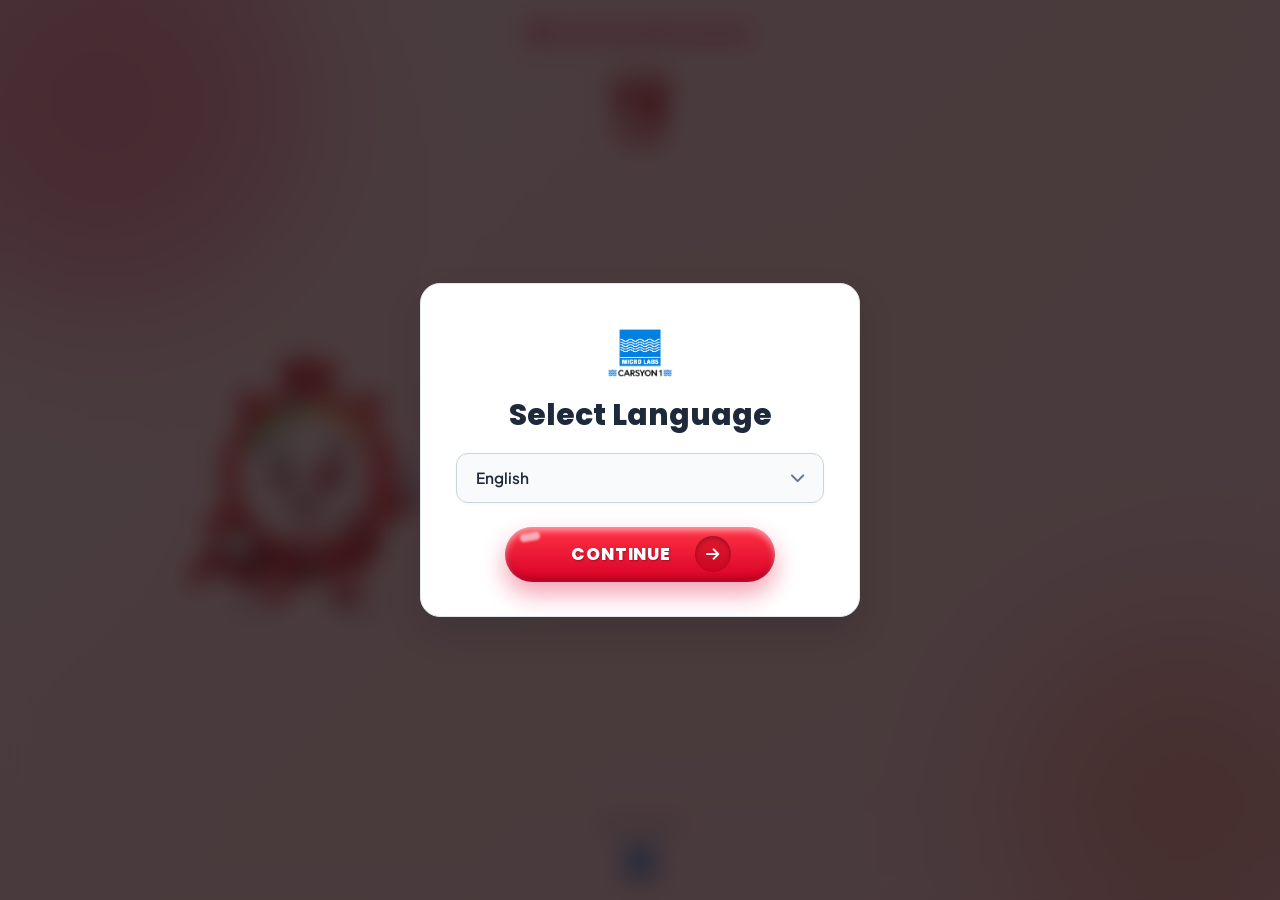
==== commit 9386464b: "Update Content and layout" ====
--- a/index.html
+++ b/index.html
@@ -51,9 +51,20 @@
 
     <!-- ===== Top Bar ===== -->
     <div class="top-bar">
-      <div class="awareness-tag">
-        <i class="fas fa-circle-info"></i>
-        <span data-i18n="common.awareness">Content for patient awareness</span>
+      <!-- Sirf Mobile/Tablet view ke liye top-left Clot -->
+      <div class="mobile-clot-wrap">
+        <img src="media/clot.png" alt="Clot" class="mobile-clot-img" />
+      </div>
+
+      <div class="awareness-container">
+        <div class="awareness-tag">
+          <i class="fas fa-circle-info"></i>
+          <span data-i18n="common.awareness">Content for public awareness</span>
+        </div>
+        <!-- Desktop view ke liye awareness tag ke niche Clot -->
+        <div class="desktop-clot-wrap">
+          <img src="media/clot.png" alt="Clot" class="desktop-clot-img" />
+        </div>
       </div>
     </div>
 
@@ -101,9 +112,9 @@
     <!-- ===== Hero Content ===== -->
     <div class="hero-content text-center hero-pending" id="heroContent">
       
-      <!-- Sirf Mobile view ke liye chota Clock (Desktop pe hide rahega) -->
+      <!-- Sirf Mobile/Tablet view ke liye chota Logo (Desktop pe hide rahega) -->
       <div class="mobile-organs-row">
-        <img src="media/clock.png" alt="Clock" class="mobile-organ-img" />
+        <img src="media/microlab.png" alt="Micro Labs" class="mobile-organ-img" />
         <!-- <img src="media/heart.png" alt="Heart" class="mobile-organ-img" /> -->
       </div>
 
@@ -119,7 +130,7 @@
 
         <div class="quiz-ribbon">
           <!-- Ribbon Text -->
-          <span class="ribbon-text" data-i18n="home.ribbon">Become a Stroke Hero. Know the signs. Help save a life.</span>
+          <span class="ribbon-text" data-i18n="home.ribbon">BECOME A STROKE WARRIOR. Know the signs. Help save a life.</span>
         </div>
         
         <!-- Golden Sparkles (Right) -->
@@ -172,27 +183,34 @@
             <span class="info-label" data-i18n="home.choices">CHOICES</span>
             <div class="badge-wrapper multi-badge">
               <div class="bottom-badge icon-green">
+                <span class="choice-badge-label label-yes" data-i18n="quiz.yes">Yes</span>
                 <i class="fas fa-check"></i>
               </div>
               <div class="bottom-badge icon-red">
+                <span class="choice-badge-label label-no" data-i18n="quiz.no">No</span>
                 <i class="fas fa-xmark"></i>
               </div>
             </div>
           </div>
 
+          <!-- Clock (Mobile & Tablet View Only) -->
+          <div class="info-card-clock-wrap">
+            <img src="media/clock.png" alt="Clock" class="info-card-clock-img" />
+          </div>
+
         </div>
         
       </div>
 
       <!-- Disclaimer Text -->
       <p class="disclaimer-text" data-aos="fade-up" data-aos-delay="500" data-i18n-html="home.disclaimer">
-        This tool is intended for patient education purposes only and should not be considered a substitute for professional medical advice. In case of an emergency, please consult your nearest healthcare provider immediately.
+        This tool is intended for public awareness purposes only and should not be considered a substitute for professional medical advice. In case of an emergency, please consult nearest healthcare provider immediately.
       </p>
 
       <!-- CTA Button -->
       <div class="cta-wrapper" data-aos="fade-up" data-aos-delay="700">
         <button class="btn-start-quiz" id="startQuizBtn">
-          <span class="btn-text" data-i18n="home.playQuiz">PLAY QUIZ</span>
+          <span class="btn-text" data-i18n="home.playQuiz">PLAY GAME</span>
           <!-- NAYA: Play icon ek circle me wrapped hai screenshot jaisa -->
           <div class="icon-circle">
             <i class="fas fa-play"></i>
--- a/style/style.css
+++ b/style/style.css
@@ -67,13 +67,21 @@
 .side-brain { position: absolute; left: 150px; top: 50%; transform: translateY(-50%); max-width: 320px; z-index: 1; opacity: 0.8; pointer-events: none; }
 .top-bar { display: flex; justify-content: space-between; align-items: center; padding: max(var(--shell-pad-y), env(safe-area-inset-top)) max(var(--shell-pad-x), env(safe-area-inset-right)) var(--shell-pad-y) max(var(--shell-pad-x), env(safe-area-inset-left)); position: relative; z-index: 2; min-width: 0; }
 .home-page .top-bar { justify-content: center; }
+.home-page .top-bar .awareness-container { margin-inline: auto; display: flex; flex-direction: column; align-items: center; justify-content: center; gap: 0.65rem; }
 .home-page .top-bar .awareness-tag { margin-inline: auto; }
 .brand-logo-img { height: 45px; max-height: 48px; width: auto; object-fit: contain; transition: var(--transition); }
-.quiz-page .brand-logo-img { height: clamp(56px, 6.2vh, 70px); max-height: 72px; }
+.quiz-page .brand-logo-img { height: clamp(68px, 7.6vh, 85px); max-height: 88px; }
+.thanks-page .brand-logo-img { height: clamp(64px, 7.2vh, 80px); max-height: 84px; }
 .brand-logo-img:hover { transform: scale(1.05); }
 
 .awareness-tag { display: inline-flex; align-items: center; gap: 0.5rem; background: rgba(225, 19, 68, 0.08); color: var(--primary-red); padding: 0.5rem 1rem; border-radius: 50px; font-size: 0.85rem; font-weight: 600; border: 1px solid rgba(225, 19, 68, 0.15); backdrop-filter: blur(10px); transition: var(--transition); }
 .awareness-tag:hover { background: rgba(225, 19, 68, 0.15); transform: translateY(-2px); }
+
+/* Clot Image Styles */
+.desktop-clot-wrap { display: flex; justify-content: center; align-items: center; margin-top: 0.15rem; }
+.desktop-clot-img { width: clamp(80px, 7vw, 110px); height: auto; object-fit: contain; filter: drop-shadow(0 4px 10px rgba(225, 19, 68, 0.18)); transition: transform 0.3s ease; }
+.desktop-clot-img:hover { transform: scale(1.05); }
+.mobile-clot-wrap { display: none; }
 
 /* ===== Language Selection Overlay & Card (index.html) ===== */
 .lang-screen-overlay {
@@ -123,8 +131,8 @@
 }
 
 .lang-logo-img {
-  height: 52px;
-  max-height: 56px;
+  height: clamp(62px, 5.2vw, 74px);
+  max-height: 78px;
   width: auto;
   object-fit: contain;
 }
@@ -268,13 +276,20 @@
 .info-label { font-size: 0.9rem; color: var(--text-dark); font-weight: 800; text-align: center; text-transform: uppercase; line-height: 1.3; overflow-wrap: anywhere; }
 
 .badge-wrapper { position: absolute; bottom: -3.5rem; left: 50%; transform: translateX(-50%); display: flex; gap: 0.8rem; align-items: center; justify-content: center; width: max-content; z-index: 3; }
-.bottom-badge { width: 50px; height: 50px; border-radius: 50%; background: var(--white); box-shadow: 0 4px 10px rgba(0,0,0,0.15); display: flex; align-items: center; justify-content: center; font-size: 1.4rem; }
+.bottom-badge { width: 50px; height: 50px; border-radius: 50%; background: var(--white); box-shadow: 0 4px 10px rgba(0,0,0,0.15); display: flex; flex-direction: column; align-items: center; justify-content: center; font-size: 1.15rem; gap: 1px; }
+.choice-badge-label { font-family: 'Poppins', sans-serif; font-size: 0.62rem; font-weight: 800; line-height: 1; text-transform: uppercase; letter-spacing: 0.3px; }
+.choice-badge-label.label-yes { color: #28a745; }
+.choice-badge-label.label-no { color: #CC282A; }
+.bottom-badge.icon-pink { font-size: 1.4rem; }
 .icon-pink { color: #E85B81; }
 .icon-green { color: #28a745; }
 .icon-red { color: #CC282A; }
 .icon-purple { color: #8E44AD; }
 .info-num { font-family: 'Poppins', sans-serif; font-weight: 800; font-size: 2.5rem; color: var(--primary-red); line-height: 1; }
 .divider { width: 1px; height: 40px; background: linear-gradient(transparent, rgba(225, 19, 68, 0.3), transparent); align-self: center; }
+
+.info-card-clock-wrap { display: none; }
+.info-card-clock-img { width: auto; height: auto; object-fit: contain; }
 
 .disclaimer-text { font-size: clamp(0.85rem, 1.2vw, 1rem); color: var(--text-muted); max-width: 600px; margin: 0 auto clamp(1rem, 2.5vh, 2.2rem); line-height: 1.5; overflow-wrap: break-word; }
 .disclaimer-text strong { color: var(--primary-red); }
@@ -302,7 +317,7 @@
 .footer-center span { display: block; font-size: 0.75rem; color: var(--text-muted); text-transform: uppercase; letter-spacing: 1px; font-weight: 600; text-align: center; }
 .footer-right { text-align: center; display: flex; flex-direction: column; align-items: center; justify-content: center; gap: 4px; }
 .footer-right span { display: block; font-size: 0.75rem; color: var(--text-muted); text-transform: uppercase; letter-spacing: 1px; font-weight: 600; text-align: center; }
-.footer-logo-img { height: 42px; width: auto; object-fit: contain; }
+.footer-logo-img { height: clamp(48px, 3.4vw, 56px); width: auto; object-fit: contain; }
 
 .mobile-organs-row { display: none; }
 .mobile-organ-img { width: 55px; height: auto; object-fit: contain; opacity: 0.9; filter: drop-shadow(0 5px 15px rgba(225, 19, 68, 0.2)); }
@@ -820,15 +835,14 @@
 
 /* ===== BE-FAST 6-Sign Indicator Row inside Popup ===== */
 .modal-befast-row {
-  display: grid;
-  grid-template-columns: repeat(6, 1fr);
-  gap: clamp(8px, 1.4vw, 16px);
+  display: flex;
+  justify-content: center;
+  align-items: flex-start;
+  gap: clamp(8px, 1.3vw, 16px);
   width: 100%;
-  max-width: 660px;
-  margin: clamp(1.2rem, 2.5vh, 1.8rem) auto 0;
-  padding: 0.4rem 0.5rem 0;
-  align-items: start;
-  justify-items: center;
+  max-width: 680px;
+  margin: clamp(1rem, 2.2vh, 1.6rem) auto 0;
+  padding: 0.2rem 0.5rem 0;
   position: relative;
   z-index: 4;
 }
@@ -838,21 +852,27 @@
   flex-direction: column;
   align-items: center;
   gap: 6px;
-  width: 100%;
+  width: clamp(44px, 5.5vw, 64px);
+  min-width: 0;
   text-align: center;
   opacity: 0.8;
-  filter: grayscale(0.1);
-  transition: opacity 0.3s ease, filter 0.3s ease;
+  transition: all 0.3s ease;
+}
+
+/* Extra space after E (item 2) */
+.modal-befast-item:nth-child(2) {
+  margin-right: clamp(14px, 2.4vw, 28px);
 }
 
 .modal-befast-item.active {
   opacity: 1;
+  width: clamp(72px, 13vw, 105px);
   filter: none;
-  transform: none;
 }
 
 .modal-befast-letter {
-  width: clamp(44px, 4.4vw, 56px);
+  width: clamp(42px, 4.2vw, 54px);
+  height: clamp(42px, 4.2vw, 54px);
   aspect-ratio: 1;
   border-radius: 12px;
   display: flex;
@@ -860,36 +880,37 @@
   justify-content: center;
   color: #fff;
   font-family: 'Poppins', sans-serif;
-  font-size: clamp(1.45rem, 2vw, 1.95rem);
+  font-size: clamp(1.35rem, 1.9vw, 1.85rem);
   font-weight: 900;
   line-height: 1;
-  box-shadow: 0 5px 12px rgba(0,0,0,0.16), inset 0 2px 3px rgba(255,255,255,0.28);
+  box-shadow: 0 4px 10px rgba(0,0,0,0.16), inset 0 2px 3px rgba(255,255,255,0.28);
   transition: all 0.3s ease;
 }
 
 .modal-befast-item.active .modal-befast-letter {
   box-shadow: 0 0 0 3.5px #ffd23c, 0 8px 20px rgba(225, 19, 68, 0.42), inset 0 2px 4px rgba(255,255,255,0.45);
-  transform: scale(1.15) translateY(-3px);
+  transform: scale(1.12) translateY(-2px);
 }
 
 .modal-befast-name {
-  font-size: clamp(0.7rem, 0.9vw, 0.84rem);
+  display: none;
+  font-size: clamp(0.68rem, 0.88vw, 0.82rem);
   font-weight: 800;
   color: #4b1824;
-  line-height: 1.22;
+  line-height: 1.2;
   white-space: normal;
   word-break: normal;
   text-align: center;
+  letter-spacing: 0.1px;
+}
+
+.modal-befast-item.active .modal-befast-name {
   display: block;
-  letter-spacing: 0.1px;
-  transition: color 0.3s ease, transform 0.3s ease, text-shadow 0.3s ease;
-}
-
-.modal-befast-item.active .modal-befast-name {
   color: var(--primary-red);
   font-weight: 900;
-  transform: scale(1.08);
+  transform: scale(1.06);
   text-shadow: 0 2px 8px rgba(225, 19, 68, 0.18);
+  margin-top: 2px;
 }
 
 .modal-shield { position: absolute; right: clamp(-1.2rem, -1vw, -0.4rem); bottom: clamp(0.5rem, 1.8vh, 1.2rem); z-index: 3; display: flex; align-items: center; justify-content: center; width: clamp(78px, 10vw, 125px); aspect-ratio: 1; color: white; font-size: clamp(2.2rem, 5vw, 4rem); background: linear-gradient(160deg, color-mix(in srgb, var(--modal-main) 80%, #ffffff 20%), var(--modal-dark)); clip-path: polygon(50% 0, 94% 18%, 86% 78%, 50% 100%, 14% 78%, 6% 18%); box-shadow: 0 14px 22px color-mix(in srgb, var(--modal-main) 24%, transparent), inset 0 0 0 8px rgba(255,255,255,0.14); text-shadow: 0 4px 0 rgba(80,0,24,0.22); }
@@ -1059,6 +1080,25 @@
     opacity: 1 !important;
     transform: none !important;
   }
+
+  .desktop-clot-wrap {
+    display: none !important;
+  }
+
+  .home-page .mobile-clot-wrap {
+    display: block !important;
+    position: absolute;
+    left: max(1.2rem, env(safe-area-inset-left));
+    top: max(0.9rem, env(safe-area-inset-top));
+    z-index: 10;
+  }
+
+  .mobile-clot-img {
+    width: clamp(52px, 8vw, 76px);
+    height: auto;
+    object-fit: contain;
+    filter: drop-shadow(0 3px 8px rgba(225, 19, 68, 0.16));
+  }
 }
 
 @media (max-width: 767px) {
@@ -1250,25 +1290,34 @@
     height: 100% !important;
     object-fit: cover !important;
   }
+  body.emergency-active .quiz-content-wrapper {
+    justify-content: space-evenly !important;
+    gap: 0 !important;
+    padding-top: max(clamp(0.6rem, 1.5vh, 1.2rem), env(safe-area-inset-top)) !important;
+    padding-bottom: max(clamp(0.6rem, 1.5vh, 1.2rem), env(safe-area-inset-bottom)) !important;
+  }
+  body.emergency-active .left-stage {
+    margin: 0 auto !important;
+  }
   body.emergency-active .video-stage {
     aspect-ratio: 1 / 1 !important;
-    height: clamp(140px, 28vh, 225px) !important;
+    height: clamp(155px, 28vh, 235px) !important;
     max-height: 28vh !important;
     width: auto !important;
-    max-width: min(62vw, 225px) !important;
-    margin: 0.2rem auto 0 !important;
+    max-width: min(66vw, 235px) !important;
+    margin: 0 auto !important;
   }
   body.emergency-active .emergency-continue-btn:not([hidden]),
   body.emergency-active #finishEmergencyBtn:not([hidden]) {
     min-width: clamp(180px, 48vw, 230px) !important;
     max-width: 240px !important;
-    padding: clamp(0.42rem, 1vh, 0.58rem) 1.1rem !important;
-    font-size: clamp(0.88rem, 2.2vw, 1.02rem) !important;
+    padding: clamp(0.44rem, 1.1vh, 0.6rem) 1.2rem !important;
+    font-size: clamp(0.9rem, 2.3vw, 1.05rem) !important;
     margin: 0 auto !important;
   }
   .emergency-message-card {
-    max-width: min(100%, clamp(280px, 84vw, 360px)) !important;
-    padding: clamp(0.7rem, 1.5vh, 1rem) clamp(0.8rem, 2.2vw, 1.15rem) !important;
+    max-width: min(100%, clamp(285px, 86vw, 360px)) !important;
+    padding: clamp(0.7rem, 1.5vh, 1rem) clamp(0.85rem, 2.4vw, 1.2rem) !important;
     border-radius: 14px !important;
   }
   .emergency-message-card p {
@@ -1303,9 +1352,9 @@
   }
   body.emergency-active .quiz-actions {
     padding-top: 0 !important;
-    gap: clamp(0.5rem, 1.4vh, 0.9rem) !important;
-    max-width: min(100%, clamp(280px, 86vw, 360px)) !important;
-    margin: clamp(0.3rem, 1vh, 0.6rem) auto clamp(0.4rem, 1.2vh, 0.8rem) !important;
+    gap: clamp(0.5rem, 1.4vh, 0.85rem) !important;
+    max-width: min(100%, clamp(285px, 86vw, 360px)) !important;
+    margin: 0 auto !important;
   }
   body.emergency-active .center-stage { display: contents !important; }
   body.quiz-page .options-prompt-banner {
@@ -1364,13 +1413,13 @@
     left: 66.2% !important;
     top: 27.8% !important;
     transform: translate(-50%, -50%) !important;
-    width: 55% !important;
-    height: 34% !important;
+    width: 58% !important;
+    height: 36% !important;
     display: flex !important;
     flex-direction: column !important;
     align-items: center !important;
     justify-content: center !important;
-    gap: clamp(3px, 0.7vh, 6px) !important;
+    gap: clamp(4px, 0.8vh, 7px) !important;
     padding: 0 !important;
     z-index: 25 !important;
     box-sizing: border-box !important;
@@ -1378,21 +1427,28 @@
   }
   body.quiz-page .speech-bubble-btn {
     flex: 0 0 auto !important;
-    width: min(84%, clamp(100px, 26vw, 138px)) !important;
-    max-width: 138px !important;
-    height: clamp(28px, 3.6vh, 38px) !important;
-    min-height: 26px !important;
-    max-height: 40px !important;
-    font-size: clamp(0.78rem, min(2vw, 1.6vh), 0.96rem) !important;
-    gap: clamp(4px, 1vw, 6px) !important;
-    padding: 0 clamp(6px, 1.4vw, 11px) !important;
+    width: min(88%, clamp(110px, 28vw, 150px)) !important;
+    max-width: 150px !important;
+    height: clamp(32px, 4.2vh, 42px) !important;
+    min-height: 30px !important;
+    max-height: 44px !important;
+    font-size: clamp(0.88rem, min(2.2vw, 1.8vh), 1.05rem) !important;
+    gap: clamp(5px, 1.2vw, 8px) !important;
+    padding: 0 clamp(8px, 1.6vw, 13px) !important;
     border-radius: 999px !important;
     display: inline-flex !important;
     align-items: center !important;
     justify-content: center !important;
   }
   body.quiz-page .speech-bubble-btn i {
-    font-size: clamp(0.78rem, min(2vw, 1.6vh), 0.96rem) !important;
+    font-size: clamp(0.88rem, min(2.2vw, 1.8vh), 1.05rem) !important;
+  }
+  .home-page .mobile-clot-wrap {
+    left: max(0.85rem, env(safe-area-inset-left)) !important;
+    top: max(0.75rem, env(safe-area-inset-top)) !important;
+  }
+  .mobile-clot-img {
+    width: clamp(45px, 11vw, 62px) !important;
   }
   .certificate-wrapper { min-height: 100vh; min-height: 100svh; min-height: 100dvh; min-height: var(--app-height); max-height: none; overflow-y: visible; }
   .certificate-content { flex: 1; justify-content: center; padding: 1rem clamp(1rem, 5vw, 2rem) 2rem; }
@@ -1428,22 +1484,41 @@
   .info-card {
     padding: 1.2rem 1rem 2.8rem 1rem;
     width: 100%;
-    max-width: min(100%, 340px);
+    max-width: min(100%, 350px);
     margin: 0 auto 3.5rem;
-  }
-  .mobile-organ-img { width: 100px; }
+    position: relative;
+  }
+  .mobile-organ-img { width: clamp(80px, 20vw, 100px); }
   .info-row {
     flex-direction: row;
     flex-wrap: nowrap;
-    gap: clamp(1rem, 4vw, 1.8rem);
+    gap: clamp(1rem, 3.8vw, 1.6rem);
     justify-content: center;
     align-items: center;
+    width: 100%;
   }
   .info-item {
     min-width: auto;
     width: auto;
     gap: 0.35rem;
-    padding: 0 clamp(0.3rem, 1.5vw, 0.6rem);
+    padding: 0 clamp(0.2rem, 1vw, 0.4rem);
+  }
+  .info-card-clock-wrap {
+    position: absolute;
+    right: clamp(6px, 2.2vw, 14px);
+    top: 40%;
+    transform: translateY(-50%);
+    display: flex;
+    align-items: center;
+    justify-content: center;
+    pointer-events: none;
+    z-index: 3;
+  }
+  .info-card-clock-img {
+    width: clamp(56px, 15vw, 74px);
+    height: auto;
+    object-fit: contain;
+    filter: drop-shadow(0 4px 12px rgba(225, 19, 68, 0.22));
   }
   .info-num { font-size: 1.5rem; }
   .info-label { font-size: clamp(0.66rem, 2.6vw, 0.76rem); line-height: 1.2; letter-spacing: 0; }
@@ -1456,7 +1531,8 @@
     background: linear-gradient(transparent, rgba(225, 19, 68, 0.3), transparent);
   }
   .badge-wrapper { bottom: -2.8rem; gap: 0.4rem; }
-  .bottom-badge { width: 38px; height: 38px; font-size: 1.1rem; }
+  .choice-badge-label { font-size: 0.54rem; }
+  .bottom-badge { width: 38px; height: 38px; font-size: 0.95rem; }
   .footer-section { flex-direction: column; gap: 1.5rem; text-align: center; padding: 1.5rem max(1rem, env(safe-area-inset-right)) max(1.5rem, env(safe-area-inset-bottom)) max(1rem, env(safe-area-inset-left)); width: 100%; max-width: 100%; }
   .footer-right { text-align: center; align-items: center; width: 100%; }
   .disclaimer-text { font-size: 0.9rem; }
@@ -1777,27 +1853,27 @@
     left: 66.2%;
     top: 27.8%;
     transform: translate(-50%, -50%);
-    width: 53% !important;
-    height: 32% !important;
-    gap: clamp(2px, 0.6vh, 4px) !important;
+    width: 56% !important;
+    height: 35% !important;
+    gap: clamp(3px, 0.8vh, 6px) !important;
   }
 
   body.quiz-page .speech-bubble-btn {
     flex: 0 0 auto !important;
-    width: min(76%, clamp(78px, 18vw, 102px)) !important;
-    max-width: 104px !important;
-    height: clamp(20px, 2.8vh, 27px) !important;
-    min-height: 19px !important;
-    max-height: 29px !important;
-    font-size: clamp(0.68rem, min(1.3vw, 1.2vh), 0.78rem) !important;
-    letter-spacing: 0.2px !important;
+    width: min(84%, clamp(96px, 20vw, 126px)) !important;
+    max-width: 128px !important;
+    height: clamp(28px, 3.6vh, 36px) !important;
+    min-height: 26px !important;
+    max-height: 38px !important;
+    font-size: clamp(0.82rem, min(1.6vw, 1.5vh), 0.96rem) !important;
+    letter-spacing: 0.3px !important;
     border-radius: 999px !important;
-    gap: clamp(2px, 0.6vw, 4px) !important;
-    padding: 0 clamp(4px, 0.8vw, 8px) !important;
+    gap: clamp(3px, 0.8vw, 6px) !important;
+    padding: 0 clamp(6px, 1.2vw, 12px) !important;
   }
 
   body.quiz-page .speech-bubble-btn i {
-    font-size: clamp(0.68rem, min(1.3vw, 1.2vh), 0.78rem) !important;
+    font-size: clamp(0.82rem, min(1.6vw, 1.5vh), 0.96rem) !important;
   }
 
   /* Emergency in Tablet Portrait */
@@ -1854,9 +1930,26 @@
   .certificate-content { flex: 1; justify-content: center; padding: 1rem clamp(1rem, 5vw, 2rem) 2rem; }
   .side-heart, .side-brain { display: none; }
   .mobile-organs-row { display: flex; justify-content: center; align-items: center; gap: clamp(40px, 8vw, 80px); margin: -0.4rem 0 0.5rem; width: 100%; }
-  .mobile-organ-img { width: clamp(110px, 16vw, 145px); }
-  .info-card { padding: 1.5rem 1.5rem; margin-bottom: 3.5rem; }
-  .info-row { gap: 1rem; }
+  .mobile-organ-img { width: clamp(100px, 15vw, 135px); }
+  .info-card { padding: 1.5rem 1.8rem; margin-bottom: 3.5rem; max-width: min(100%, 460px); position: relative; }
+  .info-row { gap: clamp(1.2rem, 3vw, 2.2rem); align-items: center; justify-content: center; width: 100%; }
+  .info-card-clock-wrap {
+    position: absolute;
+    right: clamp(10px, 2.5vw, 20px);
+    top: 40%;
+    transform: translateY(-50%);
+    display: flex;
+    align-items: center;
+    justify-content: center;
+    pointer-events: none;
+    z-index: 3;
+  }
+  .info-card-clock-img {
+    width: clamp(72px, 10vw, 96px);
+    height: auto;
+    object-fit: contain;
+    filter: drop-shadow(0 6px 16px rgba(225, 19, 68, 0.22));
+  }
   .bottom-badge { width: 42px; height: 42px; font-size: 1.1rem; }
   .badge-wrapper { bottom: -3.2rem; }
   .bg-icon-plus { width: 35px; height: 35px; left: -35px; }
@@ -2025,27 +2118,27 @@
     left: 66.2%;
     top: 27.8%;
     transform: translate(-50%, -50%);
-    gap: clamp(2px, 0.5vh, 4px) !important;
-    width: 52% !important;
-    height: 31% !important;
+    gap: clamp(3px, 0.7vh, 6px) !important;
+    width: 56% !important;
+    height: 34% !important;
   }
 
   body.quiz-page .speech-bubble-btn {
     flex: 0 0 auto !important;
-    width: min(76%, clamp(76px, 15vw, 98px)) !important;
-    max-width: 100px !important;
-    height: clamp(19px, 2.6vh, 25px) !important;
-    min-height: 18px !important;
-    max-height: 27px !important;
-    font-size: clamp(0.65rem, 0.85vw, 0.75rem) !important;
-    letter-spacing: 0.2px !important;
+    width: min(84%, clamp(90px, 16vw, 120px)) !important;
+    max-width: 122px !important;
+    height: clamp(26px, 3.4vh, 34px) !important;
+    min-height: 24px !important;
+    max-height: 36px !important;
+    font-size: clamp(0.78rem, 1vw, 0.92rem) !important;
+    letter-spacing: 0.3px !important;
     border-radius: 999px !important;
-    gap: clamp(2px, 0.5vw, 4px) !important;
-    padding: 0 clamp(4px, 0.7vw, 7px) !important;
+    gap: clamp(3px, 0.7vw, 6px) !important;
+    padding: 0 clamp(6px, 1vw, 10px) !important;
   }
 
   body.quiz-page .speech-bubble-btn i {
-    font-size: clamp(0.65rem, 0.85vw, 0.75rem) !important;
+    font-size: clamp(0.78rem, 1vw, 0.92rem) !important;
   }
 
   /* Emergency in Tablet Landscape */
@@ -2218,6 +2311,8 @@
   .top-bar,
   .footer-section { --shell-pad-y: 0.52rem; }
   .brand-logo-img { height: 38px; }
+  .quiz-page .brand-logo-img { height: clamp(56px, 6.4vh, 70px); max-height: 72px; }
+  .thanks-page .brand-logo-img { height: clamp(54px, 6.2vh, 68px); max-height: 70px; }
   .awareness-tag { padding: 0.42rem 0.85rem; font-size: 0.8rem; }
   .hero-content { padding-top: 0.25rem; padding-bottom: 0.55rem; }
   .side-heart,
@@ -2236,7 +2331,8 @@
   .info-label { font-size: 0.74rem; line-height: 1.18; }
   .divider { height: 32px; }
   .badge-wrapper { bottom: -2rem; gap: 0.45rem; }
-  .bottom-badge { width: 34px; height: 34px; font-size: 0.95rem; }
+  .choice-badge-label { font-size: 0.52rem; }
+  .bottom-badge { width: 34px; height: 34px; font-size: 0.85rem; }
   .disclaimer-text,
   .cta-wrapper { margin-bottom: 0.5rem; }
   .disclaimer-text { max-width: 530px; font-size: 0.78rem; line-height: 1.35; }
@@ -2253,7 +2349,7 @@
   .footer-heart-icon { width: 38px; height: 38px; font-size: 1rem; }
   .footer-text h5 { font-size: 0.85rem; }
   .footer-text p { font-size: 0.72rem; }
-  .footer-logo-img { height: 34px; }
+  .footer-logo-img { height: 44px; }
   .quiz-header { width: min(calc(100vw - 2rem), clamp(400px, 32vw, 470px)); padding: 0; margin-bottom: 0.95rem; }
   .level-badge { margin-bottom: 1rem; }
   .quiz-stepper { width: 100%; }
@@ -2448,6 +2544,8 @@
   .top-bar,
   .footer-section { --shell-pad-y: 0.5rem; }
   .brand-logo-img { height: 36px; }
+  .quiz-page .brand-logo-img { height: clamp(50px, 6vh, 64px); max-height: 66px; }
+  .thanks-page .brand-logo-img { height: clamp(48px, 5.8vh, 62px); max-height: 64px; }
   .awareness-tag { padding: 0.38rem 0.8rem; font-size: 0.78rem; }
   .hero-content { padding-top: 0.2rem; padding-bottom: 0.45rem; }
   .side-heart,
@@ -2469,7 +2567,8 @@
   .info-label { font-size: 0.78rem; line-height: 1.18; }
   .divider { height: 32px; }
   .badge-wrapper { bottom: -2.05rem; gap: 0.45rem; }
-  .bottom-badge { width: 34px; height: 34px; font-size: 0.95rem; }
+  .choice-badge-label { font-size: 0.52rem; }
+  .bottom-badge { width: 34px; height: 34px; font-size: 0.85rem; }
   .bg-wave { width: 90px; bottom: -18px; }
   .bg-wave-left { left: -82px; }
   .bg-wave-right { right: -82px; }
@@ -2488,11 +2587,13 @@
   .footer-heart-icon { width: 36px; height: 36px; font-size: 1rem; }
   .footer-text h5 { font-size: 0.82rem; }
   .footer-text p { font-size: 0.72rem; }
-  .footer-logo-img { height: 33px; }
+  .footer-logo-img { height: 40px; }
 }
 
 @media (min-width: 1033px) and (max-height: 640px) {
   .brand-logo-img { height: 32px; }
+  .quiz-page .brand-logo-img { height: clamp(44px, 5.5vh, 56px); max-height: 58px; }
+  .thanks-page .brand-logo-img { height: clamp(42px, 5.2vh, 54px); max-height: 56px; }
   .awareness-tag { font-size: 0.72rem; }
   .side-heart,
   .side-brain { max-width: clamp(170px, 16vw, 205px); }
@@ -2559,77 +2660,95 @@
   .certificate-page .certificate-confetti { height: 105px; }
 }
 
-/* Popup: show only the BE-FAST sign for the current question */
-.modal-befast-row {
-  display: flex;
-  align-items: center;
-  justify-content: center;
-  min-height: 112px;
-}
-
-.modal-befast-item {
-  display: none;
-}
-
-.modal-befast-item.active {
-  display: flex;
-  width: min(100%, 280px);
-  gap: 10px !important;
-}
-
-.modal-befast-item.active .modal-befast-letter {
-  width: clamp(58px, 5.4vw, 76px) !important;
-  font-size: clamp(1.9rem, 2.8vw, 2.55rem) !important;
-  border-radius: 14px !important;
-}
-
-.modal-befast-item.active .modal-befast-name {
-  font-size: clamp(0.92rem, 1.25vw, 1.12rem) !important;
-  line-height: 1.22 !important;
-}
-
-/* Compact the highlighted popup sign only on small desktop/laptop widths. */
+/* Popup: BE-FAST 6-sign sequence display across screen sizes */
 @media (min-width: 1033px) and (max-width: 1399px) {
   .modal-befast-row {
-    min-height: 96px;
-  }
-
+    max-width: 580px !important;
+    gap: clamp(6px, 1vw, 12px) !important;
+  }
+  .modal-befast-item {
+    width: clamp(40px, 4.5vw, 56px) !important;
+  }
   .modal-befast-item.active {
-    width: min(100%, 250px);
-    gap: 8px !important;
-  }
-
-  .modal-befast-item.active .modal-befast-letter {
-    width: clamp(52px, 4.3vw, 64px) !important;
-    font-size: clamp(1.65rem, 2.15vw, 2.05rem) !important;
-    border-radius: 12px !important;
-    transform: scale(1.08) translateY(-2px);
-  }
-
+    width: clamp(66px, 11vw, 92px) !important;
+  }
+  .modal-befast-item:nth-child(2) {
+    margin-right: clamp(12px, 2vw, 22px) !important;
+  }
+  .modal-befast-letter {
+    width: clamp(38px, 3.8vw, 48px) !important;
+    height: clamp(38px, 3.8vw, 48px) !important;
+    font-size: clamp(1.2rem, 1.6vw, 1.55rem) !important;
+  }
+  .modal-befast-name {
+    display: none !important;
+    font-size: clamp(0.6rem, 0.78vw, 0.72rem) !important;
+  }
   .modal-befast-item.active .modal-befast-name {
-    font-size: clamp(0.8rem, 1vw, 0.96rem) !important;
-    transform: scale(1.03);
+    display: block !important;
+  }
+}
+
+@media (min-width: 768px) and (max-width: 1032px) {
+  .modal-befast-row {
+    max-width: 560px !important;
+    gap: clamp(6px, 1.2vw, 11px) !important;
+  }
+  .modal-befast-item {
+    width: clamp(38px, 5.2vw, 52px) !important;
+    gap: 4px !important;
+  }
+  .modal-befast-item.active {
+    width: clamp(62px, 12vw, 86px) !important;
+  }
+  .modal-befast-item:nth-child(2) {
+    margin-right: clamp(10px, 2vw, 18px) !important;
+  }
+  .modal-befast-letter {
+    width: clamp(36px, 4.4vw, 46px) !important;
+    height: clamp(36px, 4.4vw, 46px) !important;
+    font-size: clamp(1.15rem, 1.6vw, 1.45rem) !important;
+    border-radius: 10px !important;
+  }
+  .modal-befast-name {
+    display: none !important;
+    font-size: clamp(0.58rem, 0.8vw, 0.68rem) !important;
+    line-height: 1.15 !important;
+  }
+  .modal-befast-item.active .modal-befast-name {
+    display: block !important;
   }
 }
 
 @media (max-width: 767px) {
   .modal-befast-row {
-    min-height: 82px;
-  }
-
+    gap: clamp(4px, 1.2vw, 7px) !important;
+    max-width: 100% !important;
+    padding: 0.2rem 0.2rem 0 !important;
+  }
+  .modal-befast-item {
+    width: clamp(34px, 9vw, 42px) !important;
+    gap: 3px !important;
+  }
   .modal-befast-item.active {
-    width: min(100%, 220px);
-    gap: 7px !important;
-  }
-
-  .modal-befast-item.active .modal-befast-letter {
-    width: 48px !important;
-    font-size: 1.55rem !important;
-    border-radius: 10px !important;
-  }
-
+    width: clamp(54px, 16vw, 72px) !important;
+  }
+  .modal-befast-item:nth-child(2) {
+    margin-right: clamp(8px, 2.2vw, 14px) !important;
+  }
+  .modal-befast-letter {
+    width: clamp(32px, 8.5vw, 38px) !important;
+    height: clamp(32px, 8.5vw, 38px) !important;
+    font-size: clamp(1.05rem, 3.2vw, 1.28rem) !important;
+    border-radius: 8px !important;
+  }
+  .modal-befast-name {
+    display: none !important;
+  }
   .modal-befast-item.active .modal-befast-name {
-    font-size: 0.78rem !important;
+    display: block !important;
+    font-size: clamp(0.54rem, 1.8vw, 0.65rem) !important;
+    line-height: 1.12 !important;
   }
 }
 
@@ -2742,3 +2861,23 @@
 /* Large Desktop */
 @media (min-width: 1400px) {
 }
+
+/* ===== Quiz Initialization: Prevent Flash of Untranslated / Old Content ===== */
+html.quiz-initializing #questionTitle,
+html.quiz-initializing #symptomTitle,
+html.quiz-initializing #symptomText,
+html.quiz-initializing #levelBadge,
+html.quiz-initializing .options-prompt-banner,
+html.quiz-initializing .speech-bubble-overlay {
+  opacity: 0 !important;
+  visibility: hidden !important;
+}
+
+#questionTitle,
+#symptomTitle,
+#symptomText,
+#levelBadge,
+.options-prompt-banner,
+.speech-bubble-overlay {
+  transition: opacity 0.14s ease-out;
+}
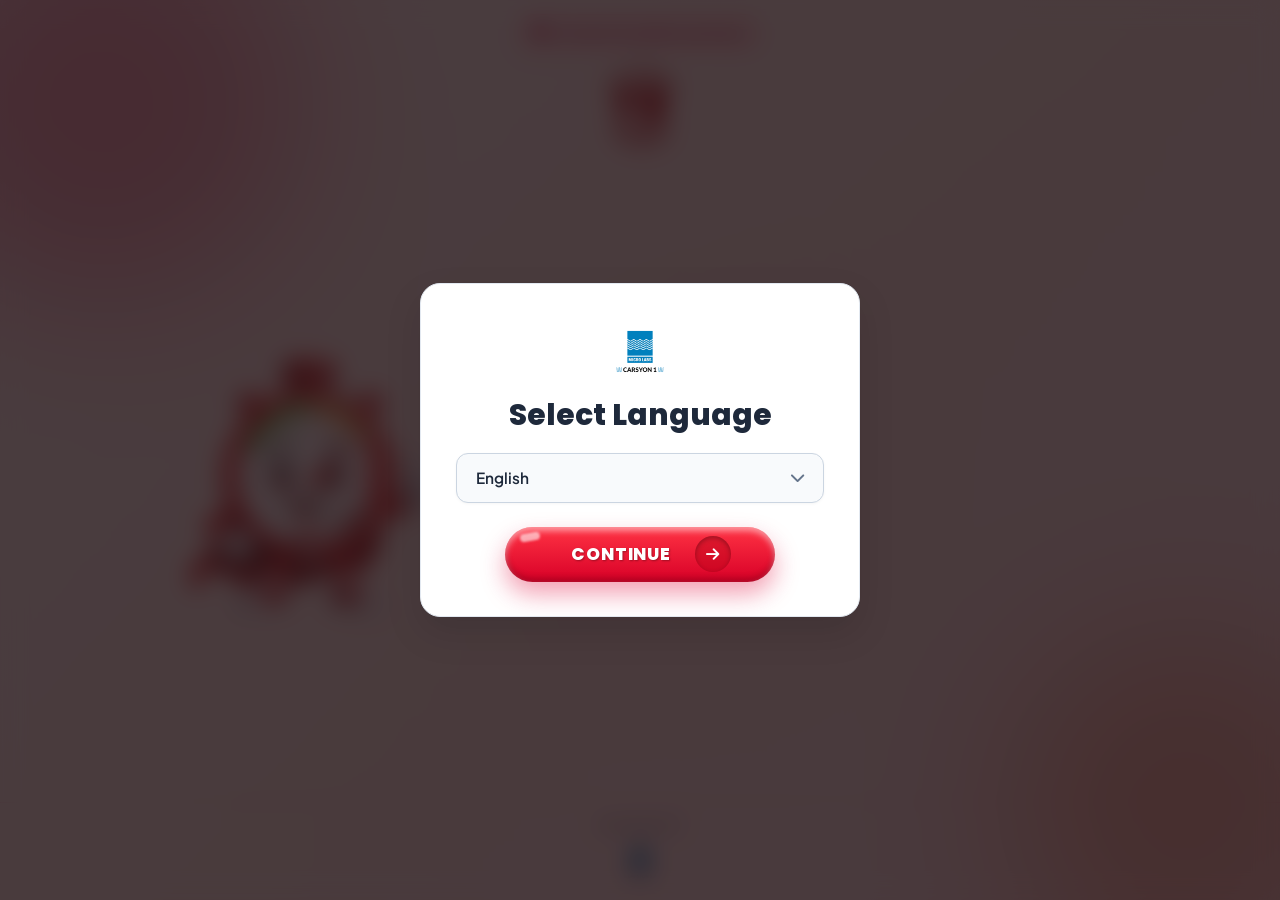
==== commit bb5dc016: "Add popup and update logo" ====
--- a/index.html
+++ b/index.html
@@ -161,6 +161,11 @@
         <!-- NAYA: Background layer jo sirf animated border handle karega -->
         <div class="animated-bg-layer"></div>
         
+        <!-- Clock (Mobile & Tablet View Only) -->
+        <div class="info-card-clock-wrap">
+          <img src="media/clock.png" alt="Clock" class="info-card-clock-img" />
+        </div>
+
         <div class="info-row">
           
           <!-- Item 1 -->
@@ -193,11 +198,6 @@
             </div>
           </div>
 
-          <!-- Clock (Mobile & Tablet View Only) -->
-          <div class="info-card-clock-wrap">
-            <img src="media/clock.png" alt="Clock" class="info-card-clock-img" />
-          </div>
-
         </div>
         
       </div>
@@ -229,6 +229,34 @@
     </footer>
   </div>
 
+  <!-- ===== Game Intro Modal ===== -->
+  <div class="feedback-modal modal-golden" id="gameIntroModal" aria-hidden="true">
+    <div class="modal-content-box game-intro-modal-box">
+      <div class="modal-beacon" aria-hidden="true">
+        <span></span>
+      </div>
+
+      <div class="modal-ribbon game-intro-ribbon">
+        <h3><i class="fas fa-gamepad ribbon-game-icon" aria-hidden="true"></i> <span data-i18n="gameIntro.title">LET'S PLAY THE GAME!</span></h3>
+      </div>
+
+      <div class="modal-message-wrap game-intro-message-wrap">
+        <p class="game-intro-time"><i class="fas fa-stopwatch intro-icon-stopwatch" aria-hidden="true"></i> <span data-i18n="gameIntro.timer">You have 30 seconds to answer each question.</span></p>
+        <p class="game-intro-sub" data-i18n="gameIntro.sub">Think fast, choose your answer, and have fun!</p>
+        <p class="game-intro-ready"><i class="fas fa-rocket intro-icon-rocket" aria-hidden="true"></i> <span data-i18n="gameIntro.ready">Are you ready?</span></p>
+      </div>
+
+      <button class="btn-start-quiz modal-next-btn game-intro-start-btn" id="confirmPlayGameBtn" type="button">
+        <span class="btn-text" data-i18n="gameIntro.startBtn">LET'S BEGIN</span>
+        <i class="fas fa-arrow-right"></i>
+      </button>
+
+      <div class="modal-shield" aria-hidden="true">
+        <i class="fas fa-gamepad"></i>
+      </div>
+    </div>
+  </div>
+
   <!-- Scripts -->
   <script src="https://cdn.jsdelivr.net/npm/bootstrap@5.3.2/dist/js/bootstrap.bundle.min.js"></script>
   <script src="https://cdn.jsdelivr.net/npm/aos@2.3.4/dist/aos.js"></script>
--- a/style/style.css
+++ b/style/style.css
@@ -34,7 +34,13 @@
 .preloader.hidden { opacity: 0; visibility: hidden; }
 
 .loader-logo-wrapper { width: 180px; height: 90px; display: flex; align-items: center; justify-content: center; animation: heartbeat 1.2s ease-in-out infinite; }
-.loader-logo { max-width: 100%; max-height: 100%; width: auto; height: auto; object-fit: contain; filter: none; }
+.loader-logo { max-width: 100%; max-height: 100%; width: auto; height: auto; aspect-ratio: 1 / 1; object-fit: contain; filter: none; }
+
+/* Universal anti-stretch safeguard for Micro Labs logo */
+img[src*="microlab.png"] {
+  aspect-ratio: 1 / 1 !important;
+  object-fit: contain !important;
+}
 
 @keyframes heartbeat { 0%, 100% { transform: scale(1); } 25% { transform: scale(1.1); } 50% { transform: scale(1); } }
 
@@ -69,9 +75,9 @@
 .home-page .top-bar { justify-content: center; }
 .home-page .top-bar .awareness-container { margin-inline: auto; display: flex; flex-direction: column; align-items: center; justify-content: center; gap: 0.65rem; }
 .home-page .top-bar .awareness-tag { margin-inline: auto; }
-.brand-logo-img { height: 45px; max-height: 48px; width: auto; object-fit: contain; transition: var(--transition); }
-.quiz-page .brand-logo-img { height: clamp(68px, 7.6vh, 85px); max-height: 88px; }
-.thanks-page .brand-logo-img { height: clamp(64px, 7.2vh, 80px); max-height: 84px; }
+.brand-logo-img { height: 45px; max-height: 48px; width: auto; aspect-ratio: 1 / 1; object-fit: contain; transition: var(--transition); }
+.quiz-page .brand-logo-img { height: clamp(68px, 7.6vh, 85px); max-height: 88px; width: auto; aspect-ratio: 1 / 1; }
+.thanks-page .brand-logo-img { height: clamp(64px, 7.2vh, 80px); max-height: 84px; width: auto; aspect-ratio: 1 / 1; }
 .brand-logo-img:hover { transform: scale(1.05); }
 
 .awareness-tag { display: inline-flex; align-items: center; gap: 0.5rem; background: rgba(225, 19, 68, 0.08); color: var(--primary-red); padding: 0.5rem 1rem; border-radius: 50px; font-size: 0.85rem; font-weight: 600; border: 1px solid rgba(225, 19, 68, 0.15); backdrop-filter: blur(10px); transition: var(--transition); }
@@ -134,6 +140,7 @@
   height: clamp(62px, 5.2vw, 74px);
   max-height: 78px;
   width: auto;
+  aspect-ratio: 1 / 1;
   object-fit: contain;
 }
 
@@ -317,10 +324,10 @@
 .footer-center span { display: block; font-size: 0.75rem; color: var(--text-muted); text-transform: uppercase; letter-spacing: 1px; font-weight: 600; text-align: center; }
 .footer-right { text-align: center; display: flex; flex-direction: column; align-items: center; justify-content: center; gap: 4px; }
 .footer-right span { display: block; font-size: 0.75rem; color: var(--text-muted); text-transform: uppercase; letter-spacing: 1px; font-weight: 600; text-align: center; }
-.footer-logo-img { height: clamp(48px, 3.4vw, 56px); width: auto; object-fit: contain; }
+.footer-logo-img { height: clamp(48px, 3.4vw, 56px); width: auto; aspect-ratio: 1 / 1; object-fit: contain; flex-shrink: 0; }
 
 .mobile-organs-row { display: none; }
-.mobile-organ-img { width: 55px; height: auto; object-fit: contain; opacity: 0.9; filter: drop-shadow(0 5px 15px rgba(225, 19, 68, 0.2)); }
+.mobile-organ-img { width: 55px; height: auto; aspect-ratio: 1 / 1; object-fit: contain; opacity: 0.9; filter: drop-shadow(0 5px 15px rgba(225, 19, 68, 0.2)); }
 
 .quiz-header { padding: 0; position: relative; z-index: 2; width: min(calc(100vw - 2rem), 560px); margin: 0 auto clamp(1.2rem, 2.4vh, 1.55rem); }
 .level-badge { display: inline-flex; align-items: center; justify-content: center; background: linear-gradient(180deg, #ff3354 0%, #d80b3c 100%); color: white; padding: 0.54rem 1.3rem; border-radius: 15px; font-family: 'Poppins', sans-serif; font-size: clamp(0.92rem, 1.15vw, 1.08rem); font-weight: 600; letter-spacing: 0.4px; text-transform: uppercase; margin-bottom: clamp(1rem, 2vh, 1.3rem); box-shadow: 0 10px 24px rgba(225, 19, 68, 0.24), inset 0 3px 5px rgba(255,255,255,0.35), inset 0 -3px 6px rgba(115,0,30,0.2); }
@@ -434,9 +441,73 @@
 .quiz-question-title strong { font-weight: 800; }
 .question-card.question-refresh { animation: questionFade 0.2s ease-out; }
 @keyframes questionFade { 0% { opacity: 0.5; } 100% { opacity: 1; } }
-.video-stage { position: relative; width: clamp(210px, 24vw, 384px); aspect-ratio: 9 / 16; background: #1a0e12; border: 0; outline: 5px solid var(--primary-red); border-radius: 26px; overflow: hidden; box-shadow: 0 22px 44px rgba(225, 19, 68, 0.28); display: flex; justify-content: center; align-items: center; }
-#quizVideo { width: 100%; height: 100%; object-fit: cover; transition: opacity 0.18s ease; will-change: opacity; }
-#quizVideo.is-switching { opacity: 0; }
+.video-stage { position: relative; width: clamp(210px, 24vw, 384px); aspect-ratio: 9 / 16; background: #ffffff; border: 0; outline: 5px solid var(--primary-red); border-radius: 26px; overflow: hidden; box-shadow: 0 22px 44px rgba(225, 19, 68, 0.28); display: flex; justify-content: center; align-items: center; }
+#quizVideo { width: 100%; height: 100%; object-fit: cover; background: #ffffff; transition: opacity 0.18s ease; will-change: opacity; }
+#quizVideo.is-switching { /* removed opacity 0 to prevent black flash during video transitions */ }
+
+.quiz-video-poster {
+  position: absolute;
+  inset: 0;
+  width: 100%;
+  height: 100%;
+  object-fit: cover;
+  pointer-events: none;
+  opacity: 0;
+  visibility: hidden;
+  transition: opacity 0.18s ease, visibility 0.18s ease;
+  z-index: 2;
+  border-radius: inherit;
+  background: #ffffff;
+}
+
+.quiz-video-poster.is-active {
+  opacity: 1;
+  visibility: visible;
+}
+
+/* ===== Video Subtitle Overlay ===== */
+.video-subtitle-overlay {
+  position: absolute;
+  left: 50%;
+  bottom: clamp(12px, 2.6vh, 22px);
+  transform: translateX(-50%);
+  width: calc(100% - 20px);
+  max-width: 92%;
+  display: flex;
+  justify-content: center;
+  align-items: center;
+  pointer-events: none;
+  z-index: 15;
+  transition: opacity 0.18s ease, transform 0.18s ease;
+}
+
+.video-subtitle-overlay[hidden] {
+  display: none !important;
+  opacity: 0;
+  visibility: hidden;
+}
+
+.video-subtitle-text {
+  display: inline-block;
+  background: rgba(18, 10, 14, 0.86);
+  backdrop-filter: blur(10px);
+  -webkit-backdrop-filter: blur(10px);
+  color: #ffffff;
+  font-family: 'Plus Jakarta Sans', sans-serif;
+  font-weight: 700;
+  font-size: clamp(0.78rem, 1.1vw, 0.95rem);
+  line-height: 1.32;
+  text-align: center;
+  padding: 0.38rem 0.85rem;
+  border-radius: 12px;
+  border: 1px solid rgba(255, 255, 255, 0.2);
+  box-shadow: 0 6px 18px rgba(0, 0, 0, 0.45), 0 0 10px rgba(225, 19, 68, 0.2);
+  text-shadow: 0 1px 2px rgba(0, 0, 0, 0.65);
+  max-width: 100%;
+  overflow-wrap: break-word;
+  word-break: break-word;
+}
+
 .quiz-actions { position: relative; display: flex; flex-direction: column; justify-content: center; gap: clamp(1rem, 2.6vh, 1.8rem); justify-self: start; width: min(100%, 520px); min-width: 0; }
 
 .options-prompt-banner {
@@ -509,38 +580,38 @@
 .character-options-container {
   position: relative;
   width: 100%;
-  max-width: 440px;
+  max-width: 480px;
   margin: 0 auto;
   user-select: none;
+  background: #ffffff;
+  border-radius: 18px;
 }
 
 .stopwatch-options-video {
   width: 100%;
   height: auto;
-  aspect-ratio: 1 / 1;
+  aspect-ratio: 16 / 9;
   display: block;
   object-fit: contain;
   filter: drop-shadow(0 14px 28px rgba(225, 19, 68, 0.16));
   pointer-events: none;
   user-select: none;
-}
-
-.stopwatch-options-video {
   border-radius: 18px;
+  background: #ffffff;
 }
 
 .speech-bubble-overlay {
   position: absolute;
-  left: 66.2%;
-  top: 24%;
+  left: 70.2%;
+  top: 33.5%;
   transform: translate(-50%, -50%);
-  width: 55%;
-  height: 34%;
+  width: 44%;
+  height: 27%;
   display: flex;
-  flex-direction: column;
+  flex-direction: row;
   align-items: center;
   justify-content: center;
-  gap: clamp(10px, 1.2vw, 16px);
+  gap: clamp(6px, 1.2vw, 14px);
   padding: 0;
   z-index: 25;
   box-sizing: border-box;
@@ -548,32 +619,36 @@
 }
 
 .character-options-container.stopwatch-options-active .speech-bubble-overlay {
-  top: 27.8%;
+  left: 70.2%;
+  top: 33.5%;
+  width: 44%;
+  height: 27%;
+  flex-direction: row;
 }
 
 .speech-bubble-btn {
-  flex: 0 0 auto;
-  width: min(78%, 180px);
+  flex: 1 1 0;
+  width: auto;
   min-width: 0;
-  max-width: 180px;
-  height: clamp(50px, 5vw, 64px);
-  min-height: 50px;
-  max-height: 64px;
+  max-width: 100%;
+  height: 78%;
+  min-height: 0;
+  max-height: 100%;
   display: inline-flex;
   align-items: center;
   justify-content: center;
-  gap: clamp(5px, 0.7vw, 9px);
+  gap: clamp(4px, 0.7vw, 8px);
   border-radius: 999px;
   border: none;
   cursor: pointer;
   color: #ffffff;
   font-family: 'Poppins', sans-serif;
   font-weight: 800;
-  font-size: clamp(1.05rem, 1.5vw, 1.4rem);
+  font-size: clamp(0.85rem, 1.2vw, 1.15rem);
   letter-spacing: 0.5px;
   text-shadow: 0 1px 2px rgba(0, 0, 0, 0.3);
   transition: transform 0.2s ease, filter 0.2s ease, box-shadow 0.2s ease;
-  padding: 0 clamp(8px, 1vw, 16px);
+  padding: 0 clamp(6px, 1vw, 14px);
   pointer-events: auto;
   position: relative;
   z-index: 30;
@@ -805,6 +880,7 @@
 
 .feedback-modal { --modal-main: #e11344; --modal-dark: #9f052d; --modal-soft: #fff0ef; --modal-glow: rgba(225,19,68,0.42); position: fixed; inset: 0; background: rgba(22, 9, 16, 0.76); backdrop-filter: blur(8px); display: flex; align-items: center; justify-content: center; z-index: 9999; opacity: 0; visibility: hidden; transition: opacity 0.3s ease, visibility 0.3s ease; padding: max(1.2rem, env(safe-area-inset-top)) max(1.2rem, env(safe-area-inset-right)) max(1.2rem, env(safe-area-inset-bottom)) max(1.2rem, env(safe-area-inset-left)); overflow-x: hidden; overflow-y: auto; }
 .feedback-modal.modal-success { --modal-main: #28a745; --modal-dark: #0c7b29; --modal-soft: #effff3; --modal-glow: rgba(40,167,69,0.42); }
+.feedback-modal.modal-golden { --modal-main: #ff9d00; --modal-dark: #b94a00; --modal-soft: #fffdf2; --modal-glow: rgba(255,157,0,0.48); }
 .feedback-modal.show { opacity: 1; visibility: visible; }
 .modal-content-box { position: relative; isolation: isolate; width: min(88vw, 880px); min-height: clamp(500px, 72vh, 640px); padding: clamp(8.4rem, 16vh, 10.4rem) clamp(2.5rem, 5vw, 4.2rem) clamp(1.4rem, 2.8vh, 2rem); text-align: center; color: #45131d; background: transparent; transform: scale(0.86) translateY(18px); transition: transform 0.42s cubic-bezier(0.175, 0.885, 0.32, 1.18); filter: drop-shadow(0 26px 48px rgba(0,0,0,0.28)); }
 .modal-content-box::before { content: ''; position: absolute; inset: 0; z-index: -1; border: 8px solid #fff7f3; border-radius: 36px; background: linear-gradient(180deg, rgba(255,255,255,0.98), var(--modal-soft)); box-shadow: 0 0 0 8px var(--modal-main), inset 0 0 0 2px rgba(255,255,255,0.65), inset 0 0 0 18px color-mix(in srgb, var(--modal-main) 7%, transparent); pointer-events: none; clip-path: polygon(5% 6%, 50% 9%, 94% 5%, 100% 18%, 97% 87%, 88% 87%, 84% 96%, 50% 94%, 16% 96%, 12% 88%, 4% 88%, 0 20%); }
@@ -833,6 +909,105 @@
 .modal-next-btn:hover { color: #5a160b; transform: translateY(-4px); box-shadow: 0 13px 0 #b94a00, 0 24px 34px rgba(127,50,0,0.28), inset 0 5px 8px rgba(255,255,255,0.52), inset 0 -5px 8px rgba(115,45,0,0.2); }
 .modal-next-btn .btn-text { font-size: clamp(1.4rem, 3vw, 2.2rem); color: inherit; }
 
+/* ===== Game Intro Modal Styling ===== */
+.game-intro-modal-box {
+  min-height: clamp(390px, 58vh, 500px);
+  padding: clamp(6.8rem, 13vh, 8.2rem) clamp(2rem, 5vw, 3.6rem) clamp(1.8rem, 3.5vh, 2.6rem);
+}
+
+.feedback-modal.modal-golden .game-intro-modal-box::before {
+  border-color: #fffdf5;
+  box-shadow: 0 0 0 8px var(--modal-main), 0 0 28px var(--modal-glow), inset 0 0 0 2px rgba(255, 255, 255, 0.7), inset 0 0 0 18px rgba(255, 157, 0, 0.09);
+  background: linear-gradient(180deg, rgba(255, 255, 255, 0.99), #fffdf2);
+}
+
+.game-intro-ribbon {
+  padding: 0 clamp(1.2rem, 3.5vw, 2.8rem) !important;
+}
+
+.feedback-modal.modal-golden .game-intro-ribbon {
+  background: linear-gradient(180deg, #ffd23c 0%, #ff9d00 55%, #df6500 100%) !important;
+  box-shadow: 0 10px 18px rgba(185, 74, 0, 0.32), inset 0 4px 6px rgba(255, 255, 255, 0.55), inset 0 -5px 8px rgba(115, 45, 0, 0.25) !important;
+}
+
+.game-intro-ribbon h3 {
+  font-size: clamp(1.2rem, 2.8vw, 2.2rem) !important;
+  white-space: nowrap !important;
+}
+
+.feedback-modal.modal-golden .game-intro-ribbon h3 {
+  color: #5a160b !important;
+  text-shadow: 0 1px 0 rgba(255, 255, 255, 0.45), 0 2px 4px rgba(115, 45, 0, 0.22) !important;
+  letter-spacing: 0.5px !important;
+}
+
+.ribbon-game-icon {
+  margin-right: clamp(0.35rem, 1vw, 0.6rem);
+  color: #5a160b;
+  font-size: 0.92em;
+  vertical-align: -1px;
+}
+
+.game-intro-message-wrap {
+  display: flex !important;
+  flex-direction: column !important;
+  gap: clamp(0.7rem, 1.8vh, 1.15rem) !important;
+  margin: clamp(1.2rem, 2.6vh, 1.8rem) auto clamp(1.4rem, 2.8vh, 2rem) !important;
+  max-width: 580px !important;
+}
+
+.game-intro-message-wrap p {
+  margin: 0 !important;
+  font-family: 'Plus Jakarta Sans', sans-serif !important;
+}
+
+.game-intro-time {
+  font-size: clamp(1.05rem, 2vw, 1.42rem) !important;
+  font-weight: 700 !important;
+  color: #b94a00 !important;
+  line-height: 1.35 !important;
+}
+
+.intro-icon-stopwatch {
+  margin-right: 0.38rem;
+  color: #d97706;
+  font-size: 1.05em;
+  vertical-align: -1px;
+}
+
+.game-intro-sub {
+  font-size: clamp(0.96rem, 1.75vw, 1.25rem) !important;
+  font-weight: 600 !important;
+  color: #4a2c14 !important;
+  line-height: 1.4 !important;
+}
+
+.game-intro-ready {
+  font-size: clamp(1.02rem, 1.9vw, 1.35rem) !important;
+  font-weight: 800 !important;
+  color: #2b1404 !important;
+  line-height: 1.35 !important;
+}
+
+.intro-icon-rocket {
+  margin-right: 0.38rem;
+  color: #ff9d00;
+  font-size: 1.05em;
+  vertical-align: -1px;
+}
+
+.game-intro-start-btn {
+  min-width: clamp(230px, 28vw, 340px) !important;
+}
+
+.feedback-modal.modal-golden .modal-shield {
+  background: linear-gradient(160deg, #ffd23c 0%, #ff9d00 50%, #b94a00 100%) !important;
+  box-shadow: 0 14px 24px rgba(185, 74, 0, 0.32), inset 0 0 0 8px rgba(255, 255, 255, 0.25) !important;
+  color: #ffffff !important;
+  text-shadow: 0 3px 0 rgba(115, 45, 0, 0.45) !important;
+}
+
+
 /* ===== BE-FAST 6-Sign Indicator Row inside Popup ===== */
 .modal-befast-row {
   display: flex;
@@ -855,8 +1030,19 @@
   width: clamp(44px, 5.5vw, 64px);
   min-width: 0;
   text-align: center;
-  opacity: 0.8;
   transition: all 0.3s ease;
+}
+
+/* Inactive items: Black and white / monochrome slate appearance */
+.modal-befast-item:not(.active) {
+  filter: grayscale(100%);
+  opacity: 0.65;
+}
+
+.modal-befast-item:not(.active) .modal-befast-letter {
+  background: linear-gradient(145deg, #7a828e, #4b525d) !important;
+  color: #ffffff !important;
+  box-shadow: 0 3px 6px rgba(0, 0, 0, 0.14), inset 0 1px 2px rgba(255, 255, 255, 0.22) !important;
 }
 
 /* Extra space after E (item 2) */
@@ -866,8 +1052,8 @@
 
 .modal-befast-item.active {
   opacity: 1;
-  width: clamp(72px, 13vw, 105px);
-  filter: none;
+  width: clamp(82px, 14vw, 120px);
+  filter: none !important;
 }
 
 .modal-befast-letter {
@@ -888,13 +1074,14 @@
 }
 
 .modal-befast-item.active .modal-befast-letter {
+  filter: none !important;
   box-shadow: 0 0 0 3.5px #ffd23c, 0 8px 20px rgba(225, 19, 68, 0.42), inset 0 2px 4px rgba(255,255,255,0.45);
   transform: scale(1.12) translateY(-2px);
 }
 
 .modal-befast-name {
   display: none;
-  font-size: clamp(0.68rem, 0.88vw, 0.82rem);
+  font-size: clamp(0.72rem, 0.95vw, 0.88rem);
   font-weight: 800;
   color: #4b1824;
   line-height: 1.2;
@@ -908,9 +1095,10 @@
   display: block;
   color: var(--primary-red);
   font-weight: 900;
-  transform: scale(1.06);
-  text-shadow: 0 2px 8px rgba(225, 19, 68, 0.18);
-  margin-top: 2px;
+  font-size: clamp(0.88rem, 1.2vw, 1.08rem) !important;
+  line-height: 1.22 !important;
+  text-shadow: 0 1px 3px rgba(225, 19, 68, 0.18);
+  margin-top: 3px;
 }
 
 .modal-shield { position: absolute; right: clamp(-1.2rem, -1vw, -0.4rem); bottom: clamp(0.5rem, 1.8vh, 1.2rem); z-index: 3; display: flex; align-items: center; justify-content: center; width: clamp(78px, 10vw, 125px); aspect-ratio: 1; color: white; font-size: clamp(2.2rem, 5vw, 4rem); background: linear-gradient(160deg, color-mix(in srgb, var(--modal-main) 80%, #ffffff 20%), var(--modal-dark)); clip-path: polygon(50% 0, 94% 18%, 86% 78%, 50% 100%, 14% 78%, 6% 18%); box-shadow: 0 14px 22px color-mix(in srgb, var(--modal-main) 24%, transparent), inset 0 0 0 8px rgba(255,255,255,0.14); text-shadow: 0 4px 0 rgba(80,0,24,0.22); }
@@ -924,6 +1112,7 @@
   .modal-befast-row { max-width: 560px; gap: 8px; margin-top: 1.1rem; }
   .modal-befast-letter { width: 42px; font-size: 1.35rem; }
   .modal-befast-name { font-size: 0.64rem; line-height: 1.18; }
+  .modal-befast-item.active .modal-befast-name { font-size: 0.84rem !important; line-height: 1.2 !important; }
   .modal-shield { width: clamp(68px, 12vw, 95px); }
 }
 
@@ -949,6 +1138,37 @@
   .modal-next-btn .btn-text {
     font-size: clamp(0.84rem, 3.8vw, 0.96rem) !important;
   }
+  .game-intro-modal-box {
+    min-height: 320px !important;
+    padding: 5.4rem 0.85rem 1.2rem !important;
+  }
+  .game-intro-ribbon {
+    left: 0.6rem !important;
+    right: 0.6rem !important;
+    padding: 0 0.8rem !important;
+    top: 2.3rem !important;
+    min-height: 42px !important;
+  }
+  .game-intro-ribbon h3 {
+    font-size: clamp(0.88rem, 4.3vw, 1.15rem) !important;
+  }
+  .game-intro-message-wrap {
+    gap: 0.5rem !important;
+    margin: 0.6rem auto 1rem !important;
+  }
+  .game-intro-time {
+    font-size: clamp(0.82rem, 3.8vw, 0.98rem) !important;
+  }
+  .game-intro-sub {
+    font-size: clamp(0.76rem, 3.4vw, 0.9rem) !important;
+  }
+  .game-intro-ready {
+    font-size: clamp(0.82rem, 3.8vw, 0.96rem) !important;
+  }
+  .game-intro-start-btn {
+    min-width: min(100%, 195px) !important;
+    max-width: 220px !important;
+  }
   .modal-befast-row {
     max-width: 320px;
     gap: 4px;
@@ -963,12 +1183,20 @@
     border-radius: 6px;
   }
   .modal-befast-name {
-    font-size: 0.44rem;
+    font-size: 0.54rem;
     line-height: 1.14;
     letter-spacing: 0;
     white-space: normal;
   }
-  .modal-befast-item.active { transform: none; }
+  .modal-befast-item.active {
+    transform: none;
+    width: clamp(62px, 19vw, 84px) !important;
+  }
+  .modal-befast-item.active .modal-befast-name {
+    font-size: clamp(0.72rem, 2.4vw, 0.86rem) !important;
+    line-height: 1.2 !important;
+    font-weight: 900 !important;
+  }
   .modal-befast-item.active .modal-befast-letter { transform: scale(1.12) translateY(-2px); }
   .modal-shield { right: -0.1rem; bottom: 0.05rem; width: clamp(56px, 16vw, 66px); font-size: clamp(1.6rem, 4.8vw, 1.9rem); }
   .thanks-home-btn {
@@ -1189,7 +1417,7 @@
     display: flex !important;
     flex-direction: column !important;
     align-items: center !important;
-    justify-content: space-between !important;
+    justify-content: space-evenly !important;
     height: 100% !important;
     max-height: 100% !important;
     min-height: 0 !important;
@@ -1197,11 +1425,11 @@
     max-width: 100% !important;
     overflow: hidden !important;
     box-sizing: border-box !important;
-    gap: clamp(0.35rem, 1.2vh, 0.75rem) !important;
-    padding-top: max(clamp(1.4rem, 3vh, 2rem), calc(env(safe-area-inset-top) + 1.15rem)) !important;
-    padding-bottom: max(clamp(0.4rem, 1vh, 0.75rem), env(safe-area-inset-bottom)) !important;
-    padding-left: max(0.75rem, env(safe-area-inset-left)) !important;
-    padding-right: max(0.75rem, env(safe-area-inset-right)) !important;
+    gap: clamp(0.2rem, 0.8vh, 0.5rem) !important;
+    padding-top: max(clamp(0.6rem, 1.8vh, 1.2rem), calc(env(safe-area-inset-top) + 0.4rem)) !important;
+    padding-bottom: max(clamp(0.3rem, 0.8vh, 0.6rem), env(safe-area-inset-bottom)) !important;
+    padding-left: max(0.6rem, env(safe-area-inset-left)) !important;
+    padding-right: max(0.6rem, env(safe-area-inset-right)) !important;
   }
   .quiz-page .top-bar { display: none; }
   .center-stage { display: contents; }
@@ -1216,7 +1444,7 @@
     width: 100% !important;
     max-width: min(100%, clamp(290px, 86vw, 385px)) !important;
     min-height: 0 !important;
-    margin: clamp(0.2rem, 0.6vh, 0.45rem) auto 0 !important;
+    margin: 0 auto !important;
     display: flex !important;
     flex-direction: column !important;
     align-items: center !important;
@@ -1274,21 +1502,34 @@
     flex: 1 1 auto !important;
     align-self: center !important;
     aspect-ratio: 9 / 16 !important;
-    height: clamp(150px, 32vh, 305px) !important;
-    max-height: 33vh !important;
+    height: clamp(190px, 42vh, 375px) !important;
+    max-height: clamp(210px, 44vh, 390px) !important;
     width: auto !important;
-    max-width: min(40vw, 175px) !important;
+    max-width: min(56vw, 230px) !important;
     min-height: 0 !important;
     margin: 0 auto !important;
-    border-radius: clamp(14px, 2vh, 22px) !important;
-    outline-width: clamp(3px, 0.4vw, 4px) !important;
-    box-shadow: 0 12px 24px rgba(225, 19, 68, 0.22) !important;
+    border-radius: clamp(16px, 2.2vh, 24px) !important;
+    outline-width: clamp(3px, 0.4vw, 4.5px) !important;
+    box-shadow: 0 14px 28px rgba(225, 19, 68, 0.24) !important;
     overflow: hidden !important;
+    background: #ffffff !important;
   }
   body.quiz-page #quizVideo {
     width: 100% !important;
     height: 100% !important;
     object-fit: cover !important;
+    background: #ffffff !important;
+  }
+  body.quiz-page .video-subtitle-overlay {
+    bottom: clamp(6px, 1.4vh, 12px) !important;
+    width: calc(100% - 10px) !important;
+    max-width: 96% !important;
+  }
+  body.quiz-page .video-subtitle-text {
+    font-size: clamp(0.66rem, 2.4vw, 0.78rem) !important;
+    padding: 0.26rem 0.55rem !important;
+    border-radius: 8px !important;
+    line-height: 1.22 !important;
   }
   body.emergency-active .quiz-content-wrapper {
     justify-content: space-evenly !important;
@@ -1338,17 +1579,17 @@
     order: 3 !important;
     flex: 0 0 auto !important;
     width: 100% !important;
-    max-width: min(100%, clamp(220px, min(80vw, 36vh), 295px)) !important;
+    max-width: min(100%, clamp(260px, min(86vw, 44vh), 340px)) !important;
     min-height: 0 !important;
     align-self: center !important;
     position: relative !important;
     display: flex !important;
     flex-direction: column !important;
     align-items: center !important;
-    padding-top: clamp(30px, 4vh, 42px) !important;
+    padding-top: clamp(26px, 3.4vh, 34px) !important;
     overflow: visible !important;
     gap: 0 !important;
-    margin: 0 auto clamp(0.2rem, 0.8vh, 0.45rem) !important;
+    margin: 0 auto !important;
   }
   body.emergency-active .quiz-actions {
     padding-top: 0 !important;
@@ -1403,45 +1644,47 @@
     width: 100% !important;
     max-width: 100% !important;
     height: auto !important;
-    aspect-ratio: 1 / 1 !important;
+    aspect-ratio: 16 / 9 !important;
     border-radius: clamp(10px, 1.6vh, 15px) !important;
     filter: drop-shadow(0 8px 18px rgba(225, 19, 68, 0.14)) !important;
     display: block !important;
+    background: #ffffff !important;
   }
   body.quiz-page .character-options-container.stopwatch-options-active .speech-bubble-overlay {
     position: absolute !important;
-    left: 66.2% !important;
-    top: 27.8% !important;
+    left: 70.2% !important;
+    top: 33.5% !important;
     transform: translate(-50%, -50%) !important;
-    width: 58% !important;
-    height: 36% !important;
+    width: 44% !important;
+    height: 27% !important;
     display: flex !important;
-    flex-direction: column !important;
+    flex-direction: row !important;
     align-items: center !important;
     justify-content: center !important;
-    gap: clamp(4px, 0.8vh, 7px) !important;
+    gap: clamp(4px, 1.2vw, 8px) !important;
     padding: 0 !important;
     z-index: 25 !important;
     box-sizing: border-box !important;
     pointer-events: auto !important;
   }
   body.quiz-page .speech-bubble-btn {
-    flex: 0 0 auto !important;
-    width: min(88%, clamp(110px, 28vw, 150px)) !important;
-    max-width: 150px !important;
-    height: clamp(32px, 4.2vh, 42px) !important;
-    min-height: 30px !important;
-    max-height: 44px !important;
-    font-size: clamp(0.88rem, min(2.2vw, 1.8vh), 1.05rem) !important;
-    gap: clamp(5px, 1.2vw, 8px) !important;
-    padding: 0 clamp(8px, 1.6vw, 13px) !important;
+    flex: 1 1 0 !important;
+    width: auto !important;
+    min-width: 0 !important;
+    max-width: 100% !important;
+    height: 80% !important;
+    min-height: 0 !important;
+    max-height: 100% !important;
+    font-size: clamp(0.74rem, min(3vw, 2.2vh), 0.95rem) !important;
+    gap: clamp(3px, 1vw, 6px) !important;
+    padding: 0 clamp(4px, 1.2vw, 10px) !important;
     border-radius: 999px !important;
     display: inline-flex !important;
     align-items: center !important;
     justify-content: center !important;
   }
   body.quiz-page .speech-bubble-btn i {
-    font-size: clamp(0.88rem, min(2.2vw, 1.8vh), 1.05rem) !important;
+    font-size: clamp(0.74rem, min(3vw, 2.2vh), 0.95rem) !important;
   }
   .home-page .mobile-clot-wrap {
     left: max(0.85rem, env(safe-area-inset-left)) !important;
@@ -1484,18 +1727,21 @@
   .info-card {
     padding: 1.2rem 1rem 2.8rem 1rem;
     width: 100%;
-    max-width: min(100%, 350px);
+    max-width: min(100%, 355px);
     margin: 0 auto 3.5rem;
     position: relative;
   }
-  .mobile-organ-img { width: clamp(80px, 20vw, 100px); }
+  .mobile-organ-img { width: clamp(80px, 20vw, 100px); height: auto; aspect-ratio: 1 / 1; }
   .info-row {
     flex-direction: row;
     flex-wrap: nowrap;
-    gap: clamp(1rem, 3.8vw, 1.6rem);
+    gap: clamp(0.7rem, 2.6vw, 1.2rem);
     justify-content: center;
     align-items: center;
     width: 100%;
+    padding-left: clamp(54px, 15vw, 68px);
+    padding-right: clamp(4px, 1.2vw, 10px);
+    box-sizing: border-box;
   }
   .info-item {
     min-width: auto;
@@ -1505,8 +1751,9 @@
   }
   .info-card-clock-wrap {
     position: absolute;
-    right: clamp(6px, 2.2vw, 14px);
-    top: 40%;
+    left: clamp(8px, 2.2vw, 14px);
+    right: auto;
+    top: 50%;
     transform: translateY(-50%);
     display: flex;
     align-items: center;
@@ -1515,8 +1762,9 @@
     z-index: 3;
   }
   .info-card-clock-img {
-    width: clamp(56px, 15vw, 74px);
+    width: clamp(58px, 16vw, 70px);
     height: auto;
+    max-height: 60px;
     object-fit: contain;
     filter: drop-shadow(0 4px 12px rgba(225, 19, 68, 0.22));
   }
@@ -1626,6 +1874,8 @@
   body.quiz-page .brand-logo-img {
     height: clamp(38px, 4.4vh, 50px);
     max-height: 52px;
+    width: auto;
+    aspect-ratio: 1 / 1;
   }
 
   body.quiz-page .awareness-tag {
@@ -1778,12 +2028,24 @@
     border-radius: 20px;
     outline-width: 3.5px;
     box-shadow: 0 14px 28px rgba(225, 19, 68, 0.22);
+    background: #ffffff;
   }
 
   body.quiz-page #quizVideo {
     width: 100%;
     height: 100%;
     object-fit: cover;
+    background: #ffffff;
+  }
+
+  body.quiz-page .video-subtitle-overlay {
+    bottom: clamp(8px, 1.8vh, 15px) !important;
+    max-width: 94% !important;
+  }
+
+  body.quiz-page .video-subtitle-text {
+    font-size: clamp(0.72rem, 1.25vw, 0.84rem) !important;
+    padding: 0.32rem 0.7rem !important;
   }
 
   body.quiz-page .quiz-actions {
@@ -1791,7 +2053,7 @@
     grid-column: 1 / -1;
     justify-self: center;
     width: 100%;
-    max-width: min(100%, clamp(235px, 34vh, 310px));
+    max-width: min(100%, clamp(280px, 44vh, 380px));
     padding-top: clamp(32px, 4.2vh, 44px);
     margin: 0 auto;
     position: relative;
@@ -1836,7 +2098,7 @@
 
   body.quiz-page .character-options-container {
     width: 100%;
-    max-width: clamp(175px, 23vh, 225px);
+    max-width: clamp(260px, 38vh, 360px);
     margin: 0 auto;
     position: relative;
   }
@@ -1844,36 +2106,45 @@
   body.quiz-page .stopwatch-options-video {
     width: 100%;
     height: auto;
-    aspect-ratio: 1 / 1;
+    aspect-ratio: 16 / 9;
     border-radius: 15px;
     filter: drop-shadow(0 10px 20px rgba(225, 19, 68, 0.16));
+    background: #ffffff;
   }
 
   body.quiz-page .speech-bubble-overlay {
-    left: 66.2%;
-    top: 27.8%;
+    left: 70.2%;
+    top: 33.5%;
     transform: translate(-50%, -50%);
-    width: 56% !important;
-    height: 35% !important;
-    gap: clamp(3px, 0.8vh, 6px) !important;
+    width: 44% !important;
+    height: 27% !important;
+    display: flex !important;
+    flex-direction: row !important;
+    align-items: center !important;
+    justify-content: center !important;
+    gap: clamp(4px, 1vw, 8px) !important;
   }
 
   body.quiz-page .speech-bubble-btn {
-    flex: 0 0 auto !important;
-    width: min(84%, clamp(96px, 20vw, 126px)) !important;
-    max-width: 128px !important;
-    height: clamp(28px, 3.6vh, 36px) !important;
-    min-height: 26px !important;
-    max-height: 38px !important;
-    font-size: clamp(0.82rem, min(1.6vw, 1.5vh), 0.96rem) !important;
+    flex: 1 1 0 !important;
+    width: auto !important;
+    min-width: 0 !important;
+    max-width: 100% !important;
+    height: 80% !important;
+    min-height: 0 !important;
+    max-height: 100% !important;
+    font-size: clamp(0.78rem, min(1.8vw, 1.6vh), 0.98rem) !important;
     letter-spacing: 0.3px !important;
     border-radius: 999px !important;
     gap: clamp(3px, 0.8vw, 6px) !important;
-    padding: 0 clamp(6px, 1.2vw, 12px) !important;
+    padding: 0 clamp(4px, 1vw, 10px) !important;
+    display: inline-flex !important;
+    align-items: center !important;
+    justify-content: center !important;
   }
 
   body.quiz-page .speech-bubble-btn i {
-    font-size: clamp(0.82rem, min(1.6vw, 1.5vh), 0.96rem) !important;
+    font-size: clamp(0.78rem, min(1.8vw, 1.6vh), 0.98rem) !important;
   }
 
   /* Emergency in Tablet Portrait */
@@ -1930,13 +2201,32 @@
   .certificate-content { flex: 1; justify-content: center; padding: 1rem clamp(1rem, 5vw, 2rem) 2rem; }
   .side-heart, .side-brain { display: none; }
   .mobile-organs-row { display: flex; justify-content: center; align-items: center; gap: clamp(40px, 8vw, 80px); margin: -0.4rem 0 0.5rem; width: 100%; }
-  .mobile-organ-img { width: clamp(100px, 15vw, 135px); }
-  .info-card { padding: 1.5rem 1.8rem; margin-bottom: 3.5rem; max-width: min(100%, 460px); position: relative; }
-  .info-row { gap: clamp(1.2rem, 3vw, 2.2rem); align-items: center; justify-content: center; width: 100%; }
+  .mobile-organ-img { width: clamp(100px, 15vw, 135px); height: auto; aspect-ratio: 1 / 1; }
+  .info-card {
+    padding: 1.5rem 1.8rem 1.6rem;
+    min-height: 118px;
+    margin-bottom: 3.5rem;
+    width: min(92vw, 560px);
+    max-width: min(92vw, 560px);
+    position: relative;
+  }
+  .info-row {
+    display: flex;
+    flex-direction: row;
+    flex-wrap: nowrap;
+    gap: clamp(1.3rem, 3vw, 2.2rem);
+    align-items: center;
+    justify-content: center;
+    width: 100%;
+    padding-left: clamp(84px, 13vw, 110px);
+    padding-right: clamp(10px, 2vw, 20px);
+    box-sizing: border-box;
+  }
   .info-card-clock-wrap {
     position: absolute;
-    right: clamp(10px, 2.5vw, 20px);
-    top: 40%;
+    left: clamp(16px, 2.6vw, 26px);
+    right: auto;
+    top: 50%;
     transform: translateY(-50%);
     display: flex;
     align-items: center;
@@ -1945,8 +2235,9 @@
     z-index: 3;
   }
   .info-card-clock-img {
-    width: clamp(72px, 10vw, 96px);
+    width: clamp(80px, 11vw, 100px);
     height: auto;
+    max-height: 86px;
     object-fit: contain;
     filter: drop-shadow(0 6px 16px rgba(225, 19, 68, 0.22));
   }
@@ -2068,13 +2359,14 @@
     outline-width: 3px;
     box-shadow: 0 12px 24px rgba(225, 19, 68, 0.2);
     margin: 0 auto;
+    background: #ffffff;
   }
 
   body.quiz-page .quiz-actions {
     order: 0;
     grid-column: auto;
     width: 100%;
-    max-width: clamp(210px, 25vw, 275px);
+    max-width: clamp(260px, 32vw, 360px);
     padding-top: clamp(26px, 3.8vh, 38px);
     margin: 0 auto;
     justify-self: start;
@@ -2106,39 +2398,51 @@
   }
 
   body.quiz-page .character-options-container {
-    max-width: clamp(170px, 26vh, 220px);
+    max-width: clamp(250px, 38vh, 340px);
   }
 
   body.quiz-page .stopwatch-options-video {
+    width: 100%;
+    height: auto;
+    aspect-ratio: 16 / 9;
     border-radius: 13px;
     filter: drop-shadow(0 8px 18px rgba(225, 19, 68, 0.15));
+    background: #ffffff;
   }
 
   body.quiz-page .speech-bubble-overlay {
-    left: 66.2%;
-    top: 27.8%;
+    left: 70.2%;
+    top: 33.5%;
     transform: translate(-50%, -50%);
-    gap: clamp(3px, 0.7vh, 6px) !important;
-    width: 56% !important;
-    height: 34% !important;
+    gap: clamp(3px, 0.7vh, 8px) !important;
+    width: 44% !important;
+    height: 27% !important;
+    display: flex !important;
+    flex-direction: row !important;
+    align-items: center !important;
+    justify-content: center !important;
   }
 
   body.quiz-page .speech-bubble-btn {
-    flex: 0 0 auto !important;
-    width: min(84%, clamp(90px, 16vw, 120px)) !important;
-    max-width: 122px !important;
-    height: clamp(26px, 3.4vh, 34px) !important;
-    min-height: 24px !important;
-    max-height: 36px !important;
-    font-size: clamp(0.78rem, 1vw, 0.92rem) !important;
+    flex: 1 1 0 !important;
+    width: auto !important;
+    min-width: 0 !important;
+    max-width: 100% !important;
+    height: 80% !important;
+    min-height: 0 !important;
+    max-height: 100% !important;
+    font-size: clamp(0.74rem, 1.1vw, 0.92rem) !important;
     letter-spacing: 0.3px !important;
     border-radius: 999px !important;
-    gap: clamp(3px, 0.7vw, 6px) !important;
-    padding: 0 clamp(6px, 1vw, 10px) !important;
+    gap: clamp(2px, 0.5vw, 6px) !important;
+    padding: 0 clamp(4px, 0.8vw, 9px) !important;
+    display: inline-flex !important;
+    align-items: center !important;
+    justify-content: center !important;
   }
 
   body.quiz-page .speech-bubble-btn i {
-    font-size: clamp(0.78rem, 1vw, 0.92rem) !important;
+    font-size: clamp(0.74rem, 1.1vw, 0.92rem) !important;
   }
 
   /* Emergency in Tablet Landscape */
@@ -2261,19 +2565,21 @@
     font-size: 1.7rem !important;
   }
 
-  /* 2. Keep stacked Yes and No buttons large enough for the scoreboard */
+  /* 2. Yes and No buttons row inside the board */
   .speech-bubble-btn {
-    width: min(76%, 155px) !important;
-    max-width: 155px !important;
-    height: 52px !important;
-    min-height: 48px !important;
-    max-height: 56px !important;
-    font-size: clamp(1rem, 1.15vw, 1.16rem) !important;
-    gap: 7px !important;
-    padding: 0 clamp(10px, 1vw, 16px) !important;
+    flex: 1 1 0 !important;
+    width: auto !important;
+    min-width: 0 !important;
+    max-width: 100% !important;
+    height: 78% !important;
+    min-height: 0 !important;
+    max-height: 100% !important;
+    font-size: clamp(0.85rem, 1.15vw, 1.15rem) !important;
+    gap: 6px !important;
+    padding: 0 clamp(6px, 1vw, 14px) !important;
   }
   .speech-bubble-btn i {
-    font-size: clamp(1rem, 1.15vw, 1.16rem) !important;
+    font-size: clamp(0.85rem, 1.15vw, 1.15rem) !important;
   }
 
   /* 3. Popup modal BE-FAST section reduced size */
@@ -2292,6 +2598,10 @@
     font-size: clamp(0.56rem, 0.72vw, 0.68rem) !important;
     line-height: 1.16 !important;
   }
+  .modal-befast-item.active .modal-befast-name {
+    font-size: clamp(0.82rem, 1.05vw, 0.96rem) !important;
+    line-height: 1.2 !important;
+  }
   .modal-befast-item {
     gap: 4px !important;
   }
@@ -2310,9 +2620,9 @@
 @media (min-width: 1033px) and (max-height: 760px) {
   .top-bar,
   .footer-section { --shell-pad-y: 0.52rem; }
-  .brand-logo-img { height: 38px; }
-  .quiz-page .brand-logo-img { height: clamp(56px, 6.4vh, 70px); max-height: 72px; }
-  .thanks-page .brand-logo-img { height: clamp(54px, 6.2vh, 68px); max-height: 70px; }
+  .brand-logo-img { height: 38px; width: auto; aspect-ratio: 1 / 1; }
+  .quiz-page .brand-logo-img { height: clamp(56px, 6.4vh, 70px); max-height: 72px; width: auto; aspect-ratio: 1 / 1; }
+  .thanks-page .brand-logo-img { height: clamp(54px, 6.2vh, 68px); max-height: 70px; width: auto; aspect-ratio: 1 / 1; }
   .awareness-tag { padding: 0.42rem 0.85rem; font-size: 0.8rem; }
   .hero-content { padding-top: 0.25rem; padding-bottom: 0.55rem; }
   .side-heart,
@@ -2349,7 +2659,7 @@
   .footer-heart-icon { width: 38px; height: 38px; font-size: 1rem; }
   .footer-text h5 { font-size: 0.85rem; }
   .footer-text p { font-size: 0.72rem; }
-  .footer-logo-img { height: 44px; }
+  .footer-logo-img { height: 44px; width: auto; aspect-ratio: 1 / 1; }
   .quiz-header { width: min(calc(100vw - 2rem), clamp(400px, 32vw, 470px)); padding: 0; margin-bottom: 0.95rem; }
   .level-badge { margin-bottom: 1rem; }
   .quiz-stepper { width: 100%; }
@@ -2443,18 +2753,20 @@
   }
 
   .speech-bubble-btn {
-    width: min(76%, 155px) !important;
-    max-width: 155px !important;
-    height: 52px !important;
-    min-height: 48px !important;
-    max-height: 56px !important;
-    font-size: clamp(1rem, 1.15vw, 1.16rem) !important;
-    gap: 7px !important;
-    padding: 0 clamp(10px, 1vw, 16px) !important;
+    flex: 1 1 0 !important;
+    width: auto !important;
+    min-width: 0 !important;
+    max-width: 100% !important;
+    height: 78% !important;
+    min-height: 0 !important;
+    max-height: 100% !important;
+    font-size: clamp(0.85rem, 1.15vw, 1.15rem) !important;
+    gap: 6px !important;
+    padding: 0 clamp(6px, 1vw, 14px) !important;
   }
 
   .speech-bubble-btn i {
-    font-size: clamp(1rem, 1.15vw, 1.16rem) !important;
+    font-size: clamp(0.85rem, 1.15vw, 1.15rem) !important;
   }
 
   .modal-content-box {
@@ -2535,6 +2847,11 @@
     line-height: 1.16 !important;
   }
 
+  .modal-befast-item.active .modal-befast-name {
+    font-size: clamp(0.82rem, 1.05vw, 0.96rem) !important;
+    line-height: 1.2 !important;
+  }
+
   .modal-befast-item {
     gap: 4px !important;
   }
@@ -2543,9 +2860,9 @@
 @media (min-width: 1033px) and (max-height: 700px) {
   .top-bar,
   .footer-section { --shell-pad-y: 0.5rem; }
-  .brand-logo-img { height: 36px; }
-  .quiz-page .brand-logo-img { height: clamp(50px, 6vh, 64px); max-height: 66px; }
-  .thanks-page .brand-logo-img { height: clamp(48px, 5.8vh, 62px); max-height: 64px; }
+  .brand-logo-img { height: 36px; width: auto; aspect-ratio: 1 / 1; }
+  .quiz-page .brand-logo-img { height: clamp(50px, 6vh, 64px); max-height: 66px; width: auto; aspect-ratio: 1 / 1; }
+  .thanks-page .brand-logo-img { height: clamp(48px, 5.8vh, 62px); max-height: 64px; width: auto; aspect-ratio: 1 / 1; }
   .awareness-tag { padding: 0.38rem 0.8rem; font-size: 0.78rem; }
   .hero-content { padding-top: 0.2rem; padding-bottom: 0.45rem; }
   .side-heart,
@@ -2587,13 +2904,13 @@
   .footer-heart-icon { width: 36px; height: 36px; font-size: 1rem; }
   .footer-text h5 { font-size: 0.82rem; }
   .footer-text p { font-size: 0.72rem; }
-  .footer-logo-img { height: 40px; }
+  .footer-logo-img { height: 40px; width: auto; aspect-ratio: 1 / 1; }
 }
 
 @media (min-width: 1033px) and (max-height: 640px) {
-  .brand-logo-img { height: 32px; }
-  .quiz-page .brand-logo-img { height: clamp(44px, 5.5vh, 56px); max-height: 58px; }
-  .thanks-page .brand-logo-img { height: clamp(42px, 5.2vh, 54px); max-height: 56px; }
+  .brand-logo-img { height: 32px; width: auto; aspect-ratio: 1 / 1; }
+  .quiz-page .brand-logo-img { height: clamp(44px, 5.5vh, 56px); max-height: 58px; width: auto; aspect-ratio: 1 / 1; }
+  .thanks-page .brand-logo-img { height: clamp(42px, 5.2vh, 54px); max-height: 56px; width: auto; aspect-ratio: 1 / 1; }
   .awareness-tag { font-size: 0.72rem; }
   .side-heart,
   .side-brain { max-width: clamp(170px, 16vw, 205px); }
@@ -2670,7 +2987,7 @@
     width: clamp(40px, 4.5vw, 56px) !important;
   }
   .modal-befast-item.active {
-    width: clamp(66px, 11vw, 92px) !important;
+    width: clamp(78px, 13vw, 108px) !important;
   }
   .modal-befast-item:nth-child(2) {
     margin-right: clamp(12px, 2vw, 22px) !important;
@@ -2686,6 +3003,8 @@
   }
   .modal-befast-item.active .modal-befast-name {
     display: block !important;
+    font-size: clamp(0.82rem, 1.05vw, 0.96rem) !important;
+    line-height: 1.2 !important;
   }
 }
 
@@ -2699,7 +3018,7 @@
     gap: 4px !important;
   }
   .modal-befast-item.active {
-    width: clamp(62px, 12vw, 86px) !important;
+    width: clamp(74px, 14vw, 100px) !important;
   }
   .modal-befast-item:nth-child(2) {
     margin-right: clamp(10px, 2vw, 18px) !important;
@@ -2717,6 +3036,8 @@
   }
   .modal-befast-item.active .modal-befast-name {
     display: block !important;
+    font-size: clamp(0.78rem, 1.1vw, 0.92rem) !important;
+    line-height: 1.2 !important;
   }
 }
 
@@ -2731,7 +3052,7 @@
     gap: 3px !important;
   }
   .modal-befast-item.active {
-    width: clamp(54px, 16vw, 72px) !important;
+    width: clamp(62px, 19vw, 84px) !important;
   }
   .modal-befast-item:nth-child(2) {
     margin-right: clamp(8px, 2.2vw, 14px) !important;
@@ -2747,8 +3068,9 @@
   }
   .modal-befast-item.active .modal-befast-name {
     display: block !important;
-    font-size: clamp(0.54rem, 1.8vw, 0.65rem) !important;
-    line-height: 1.12 !important;
+    font-size: clamp(0.72rem, 2.4vw, 0.86rem) !important;
+    line-height: 1.2 !important;
+    font-weight: 900 !important;
   }
 }
 
